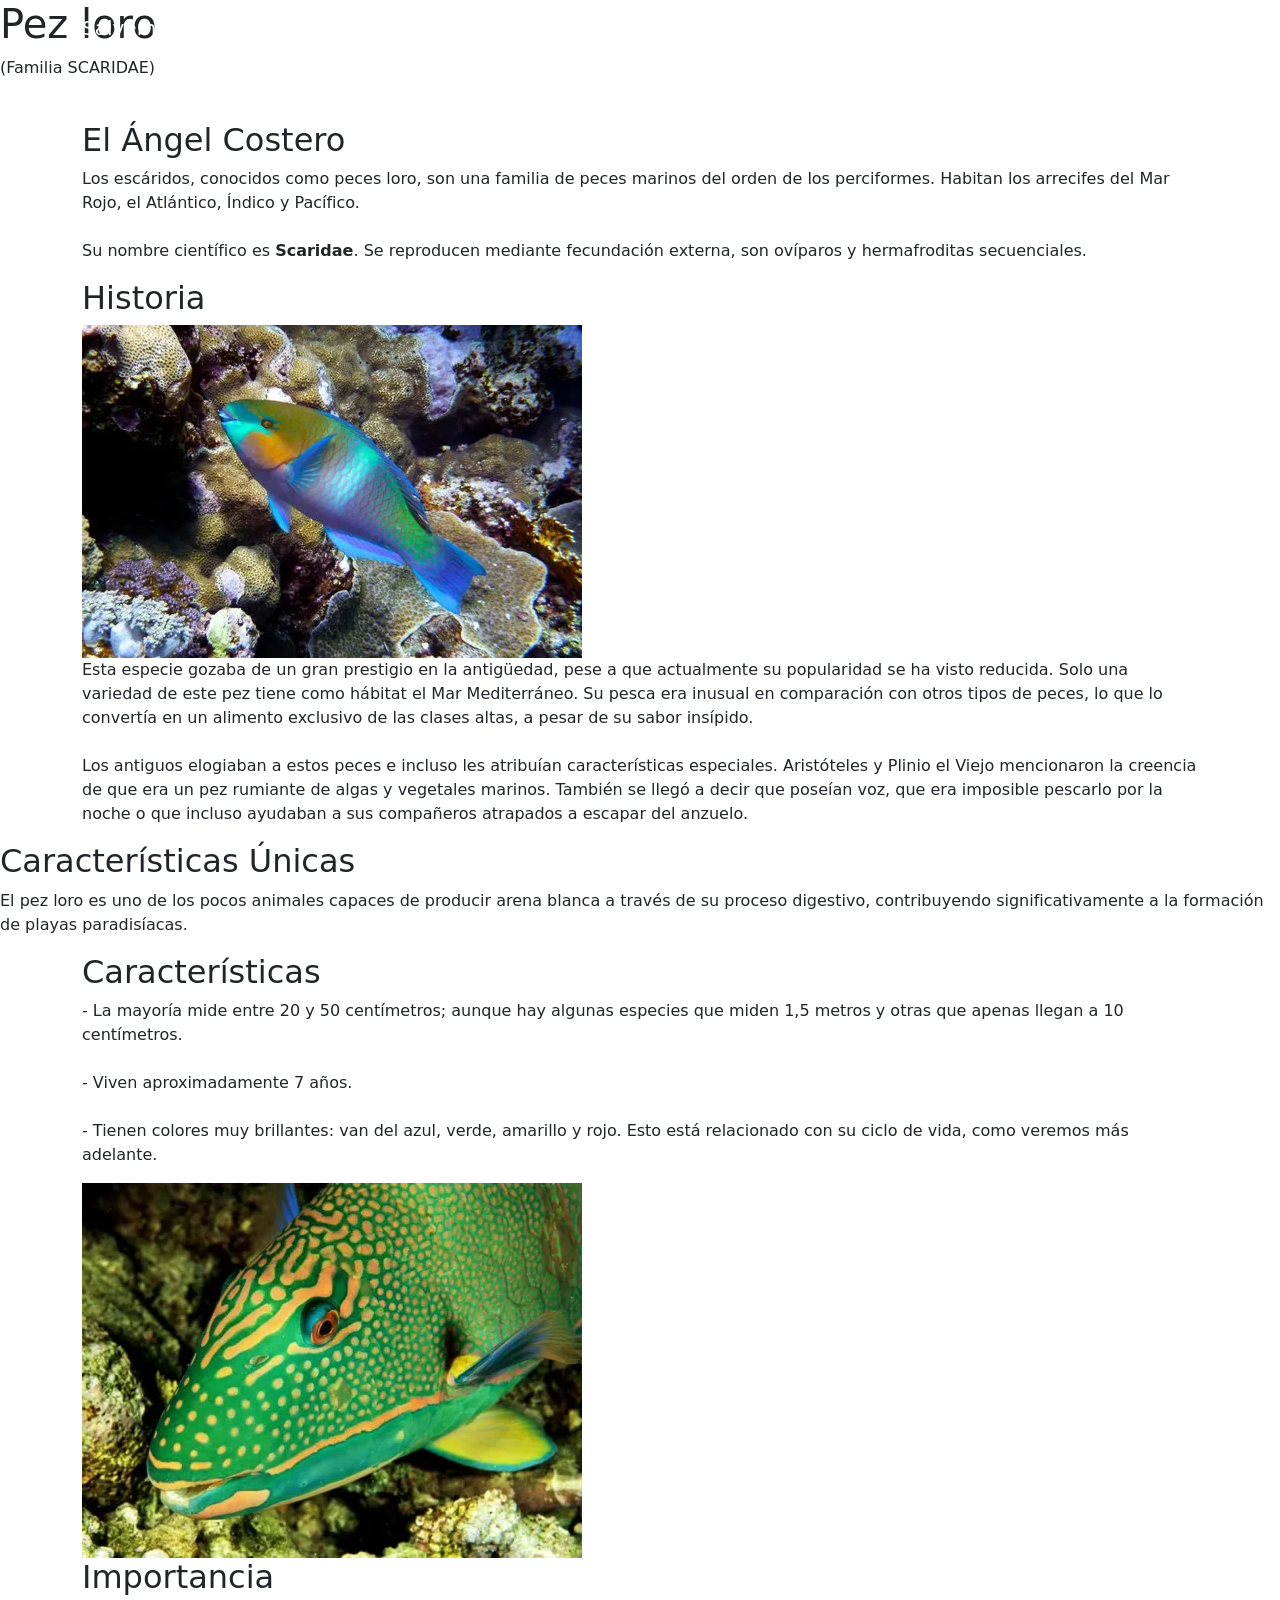
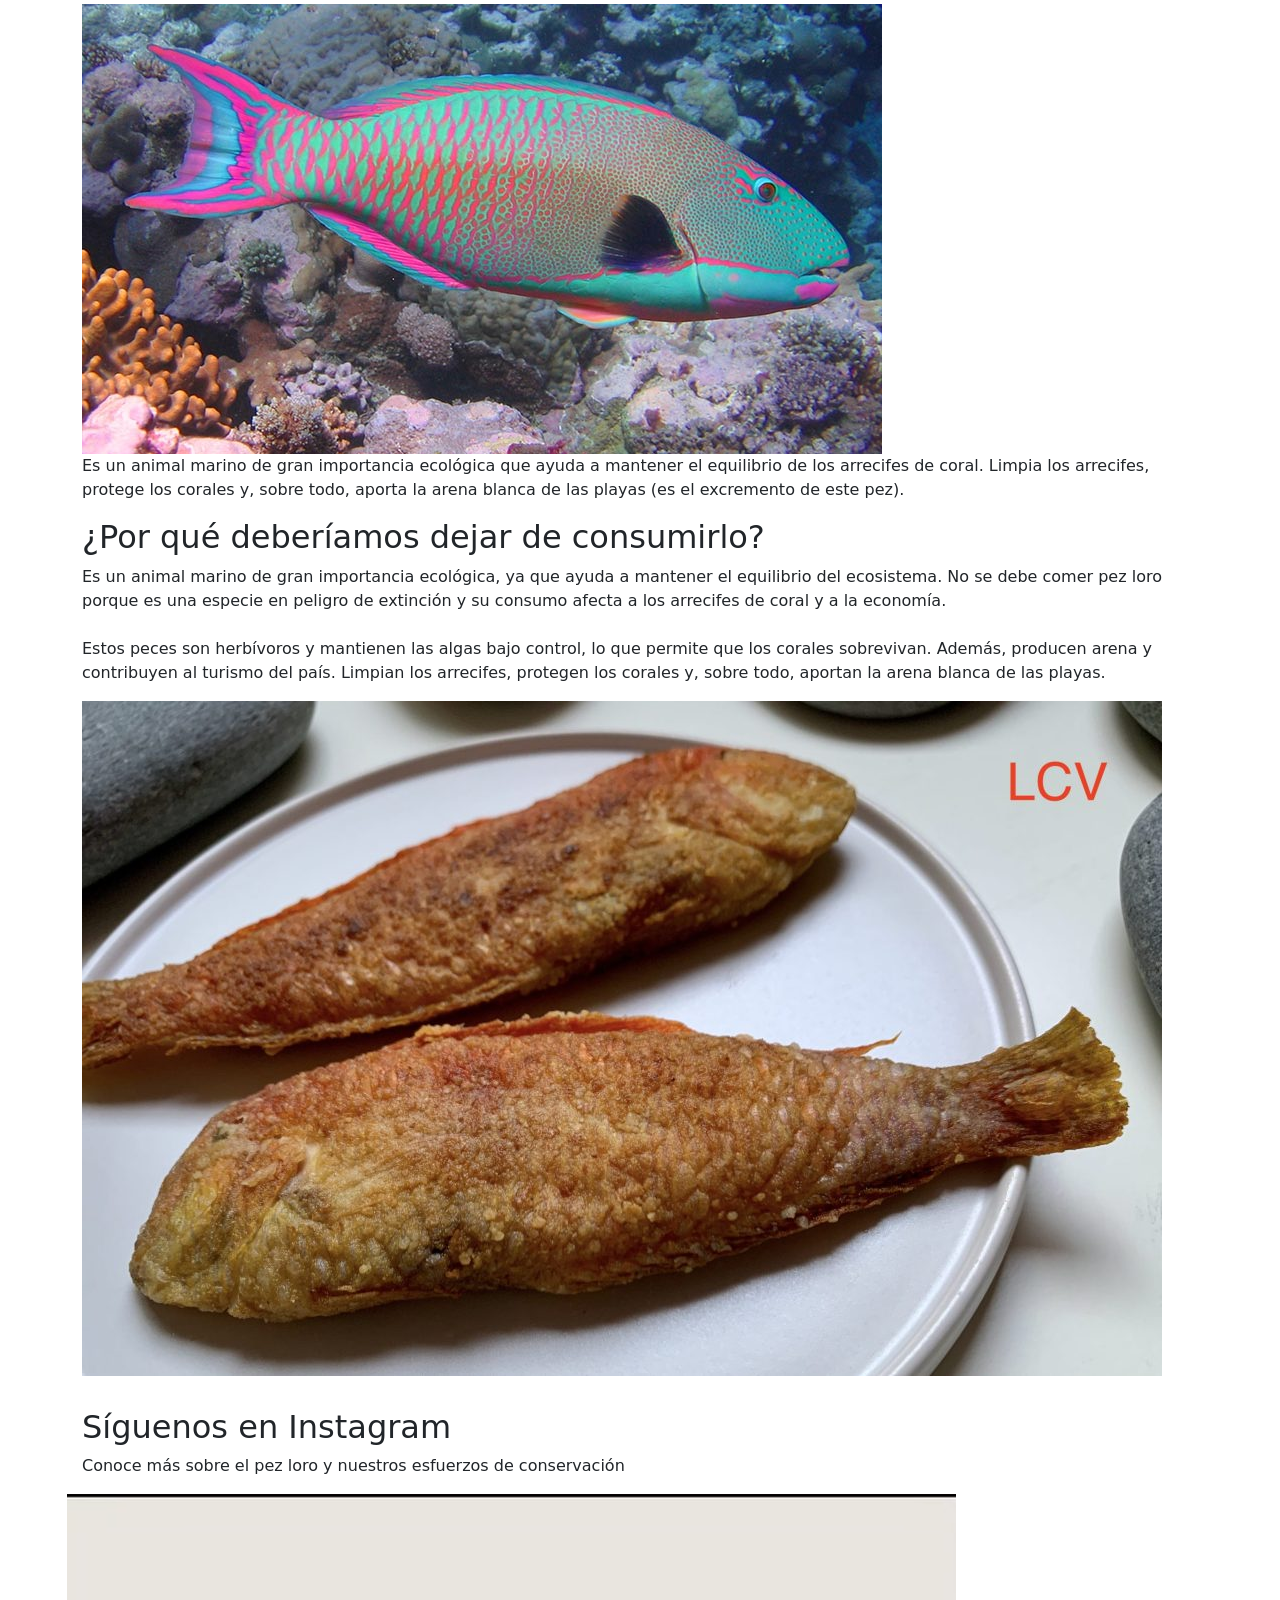
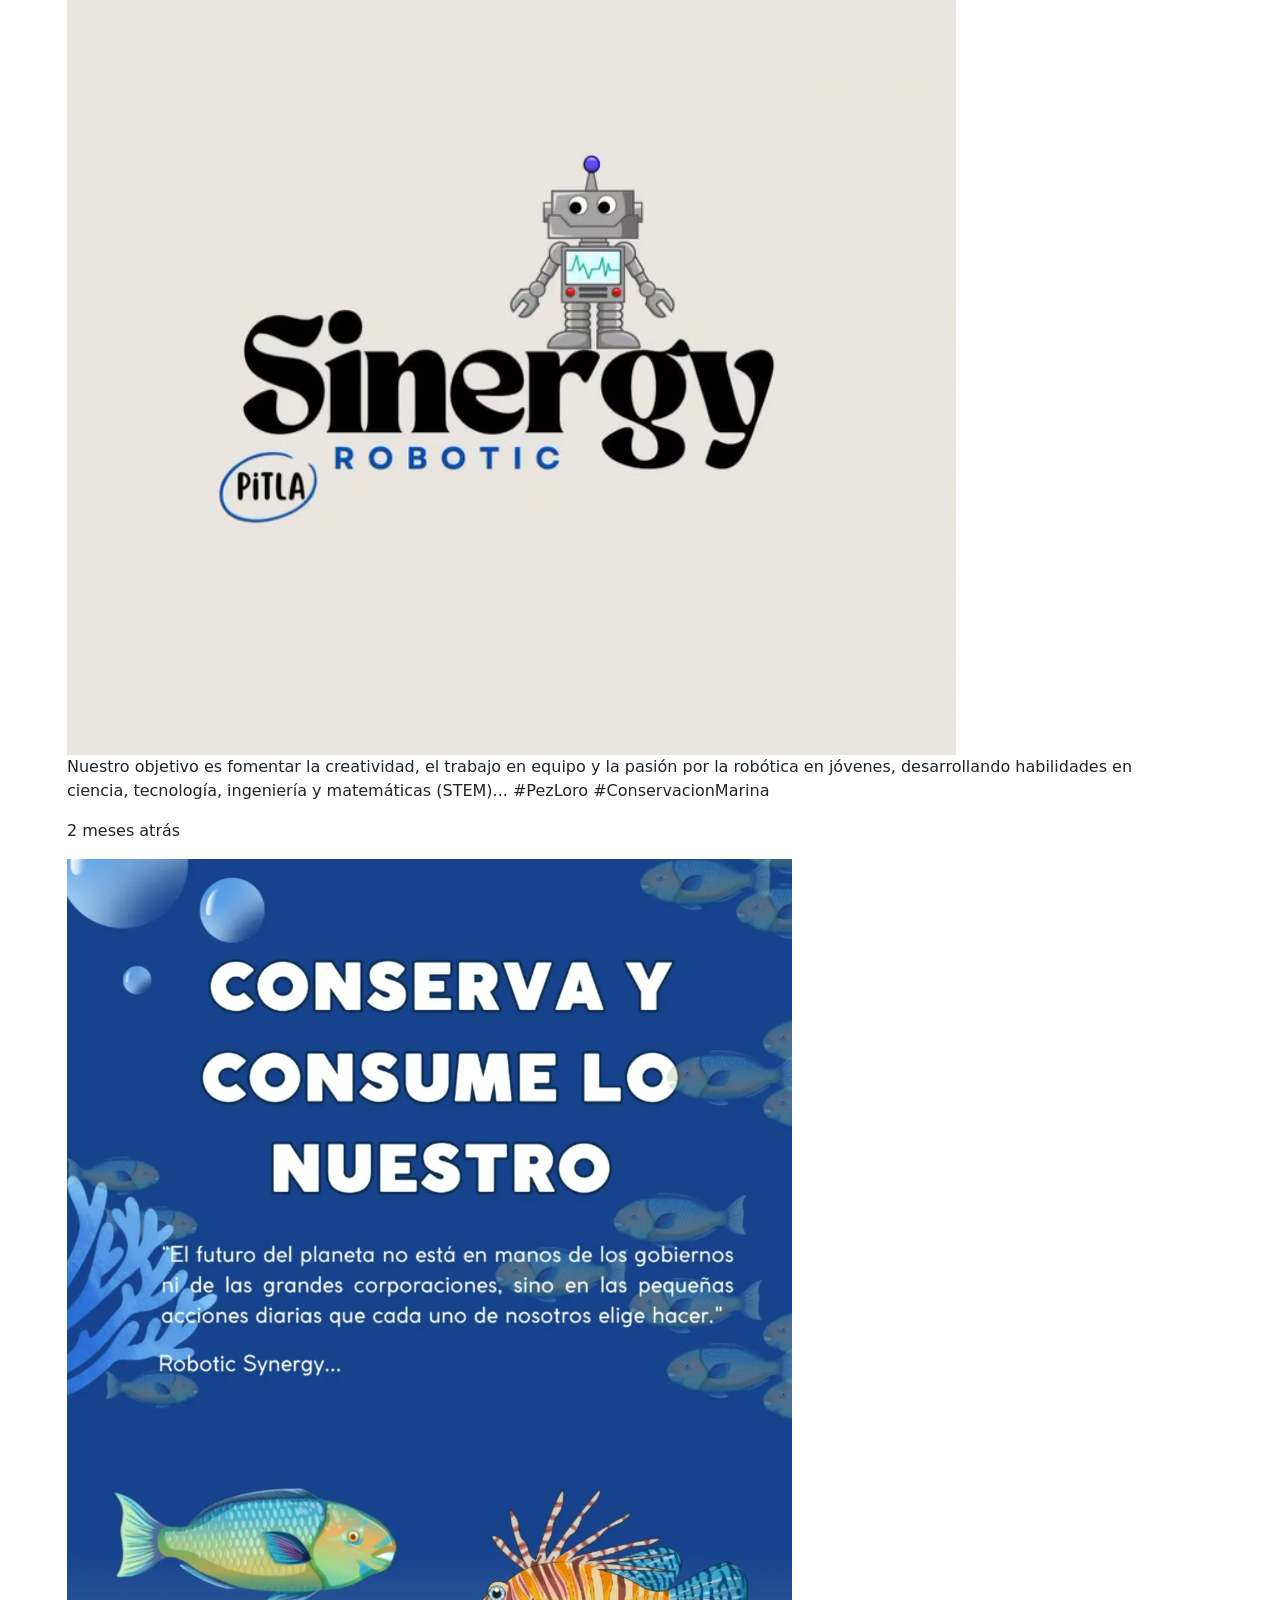
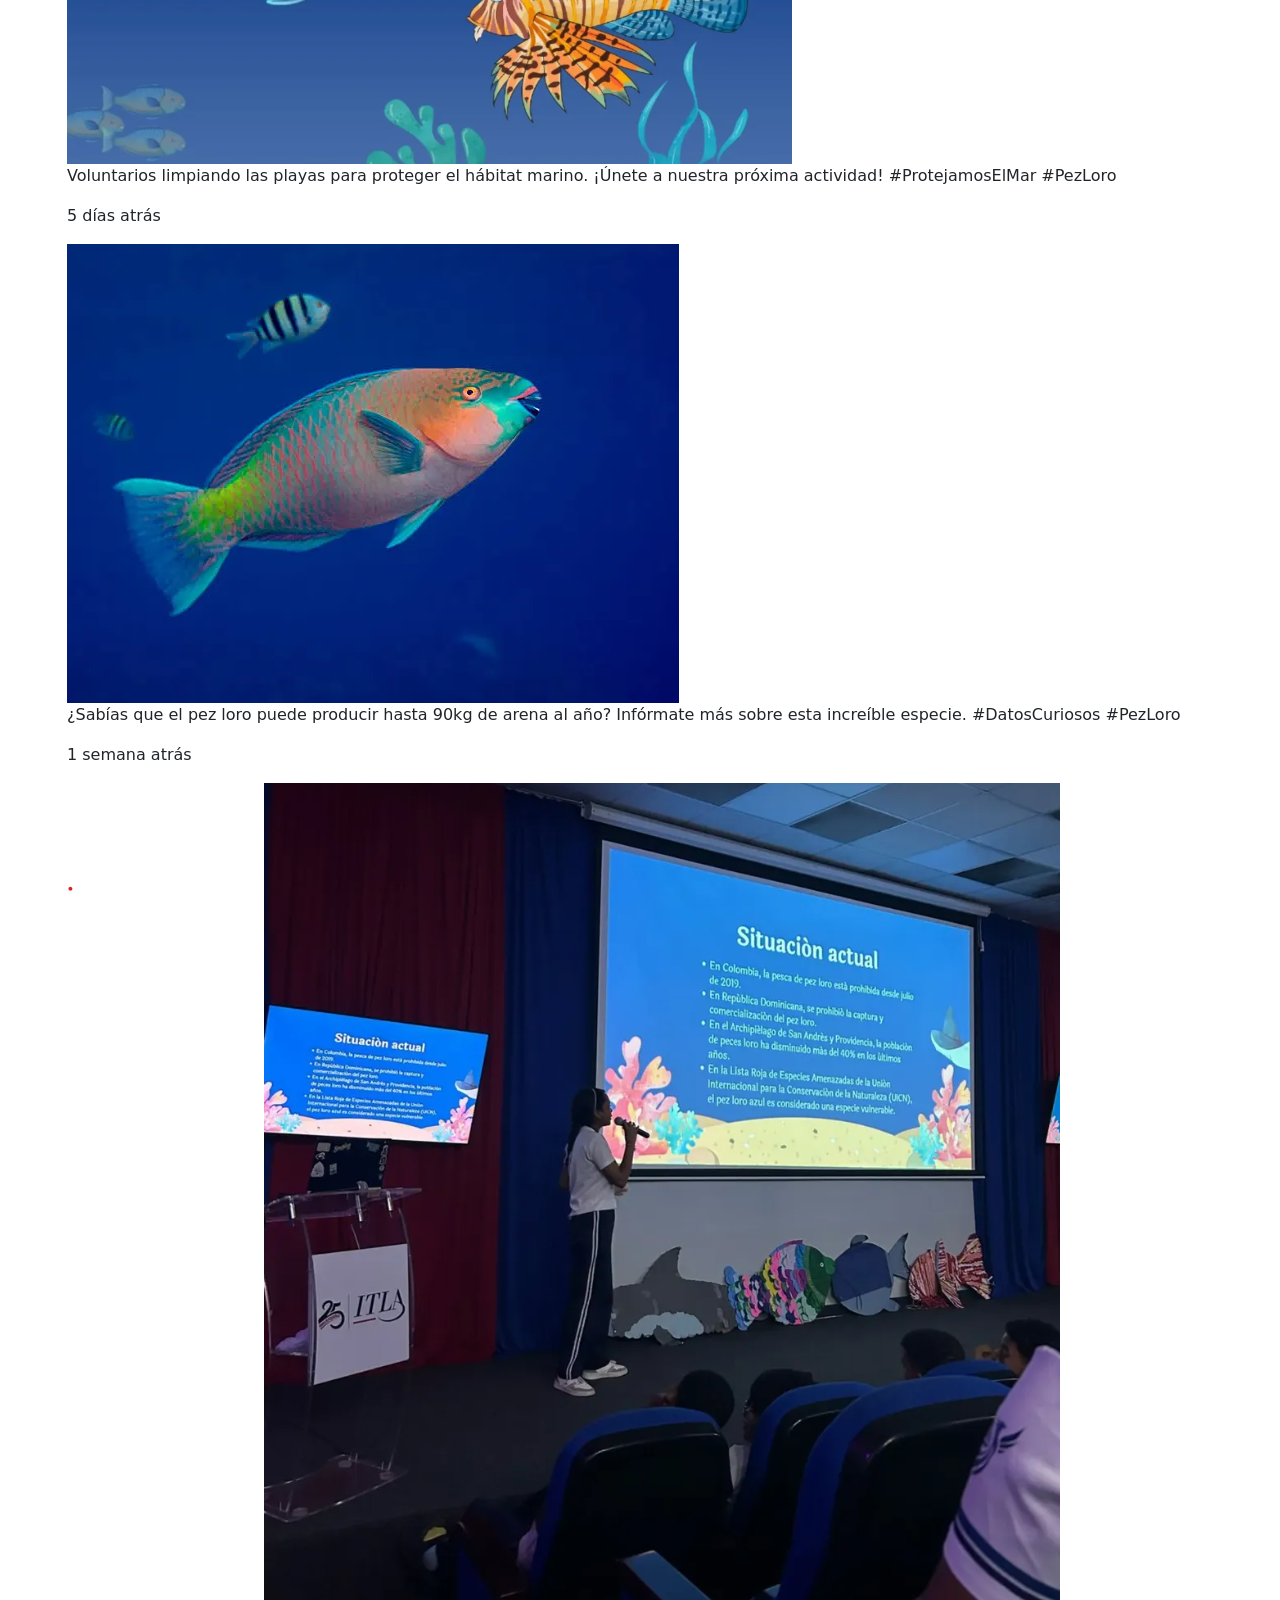
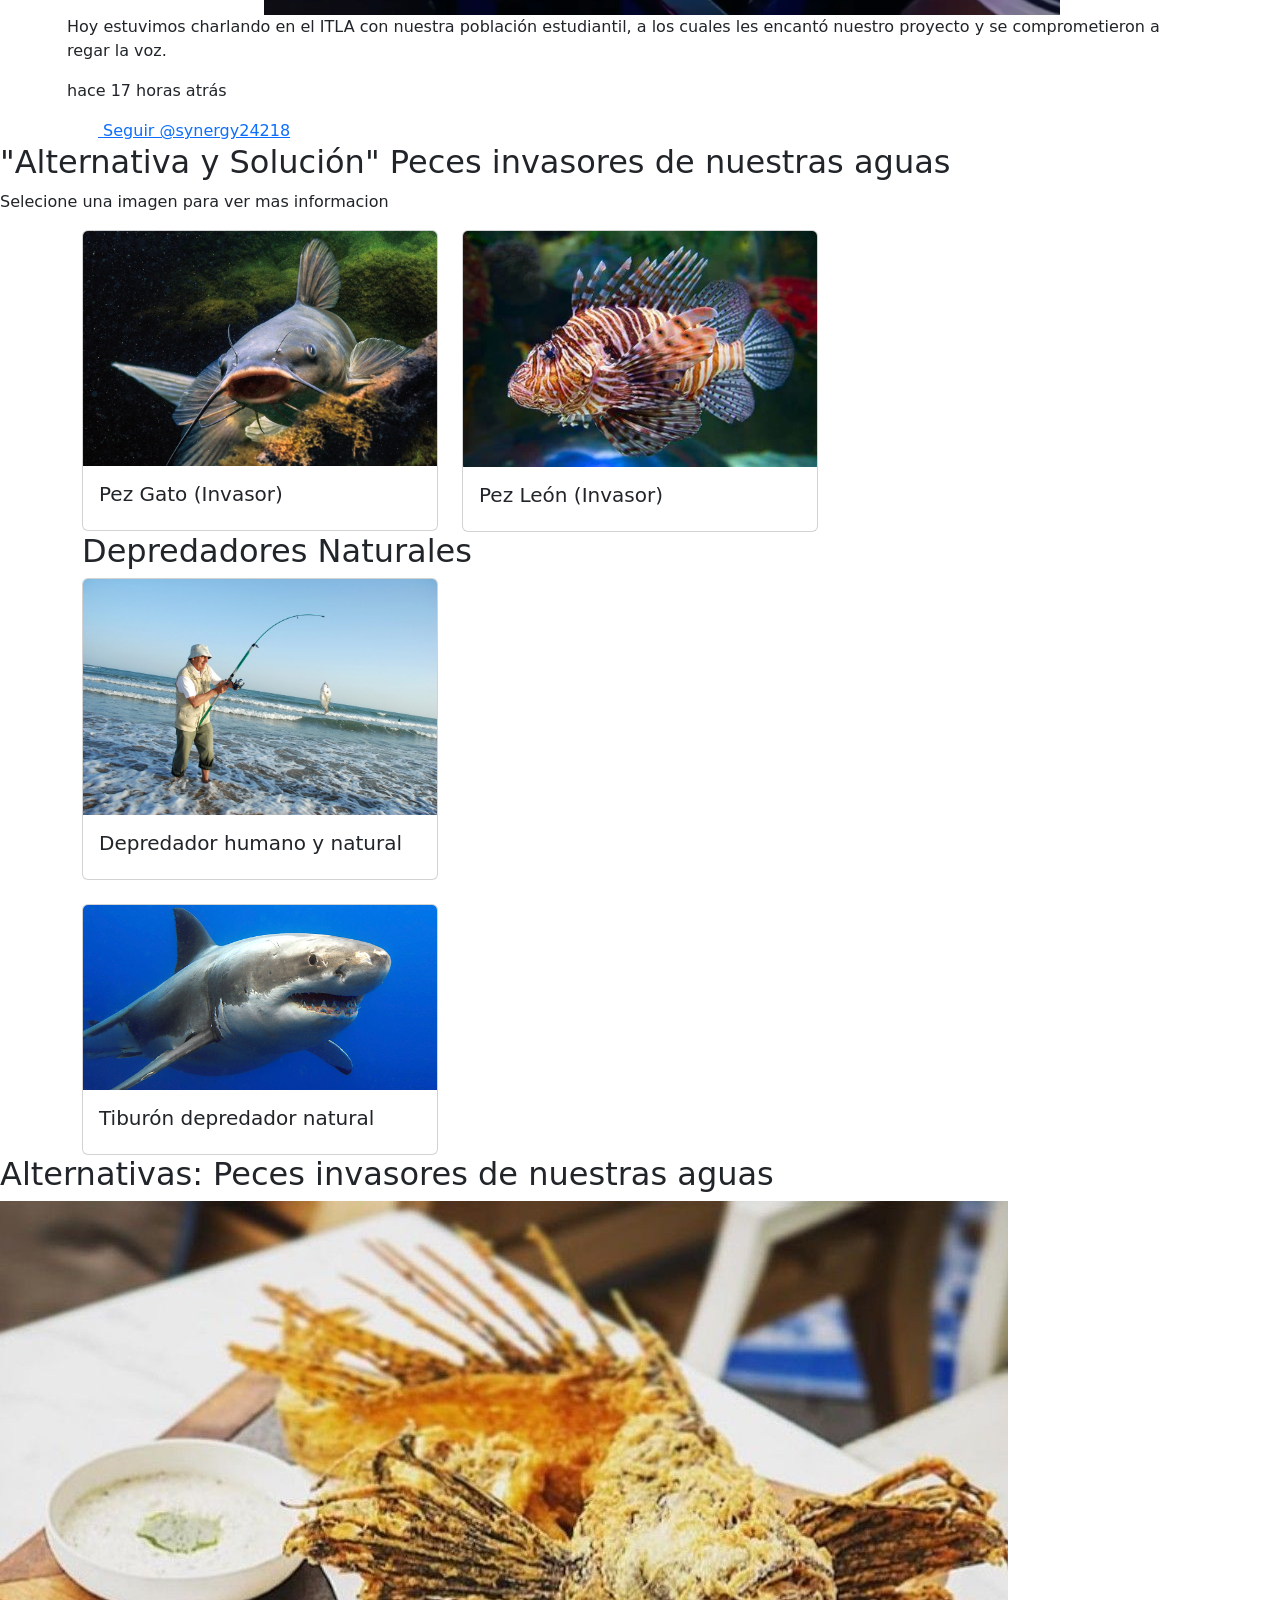
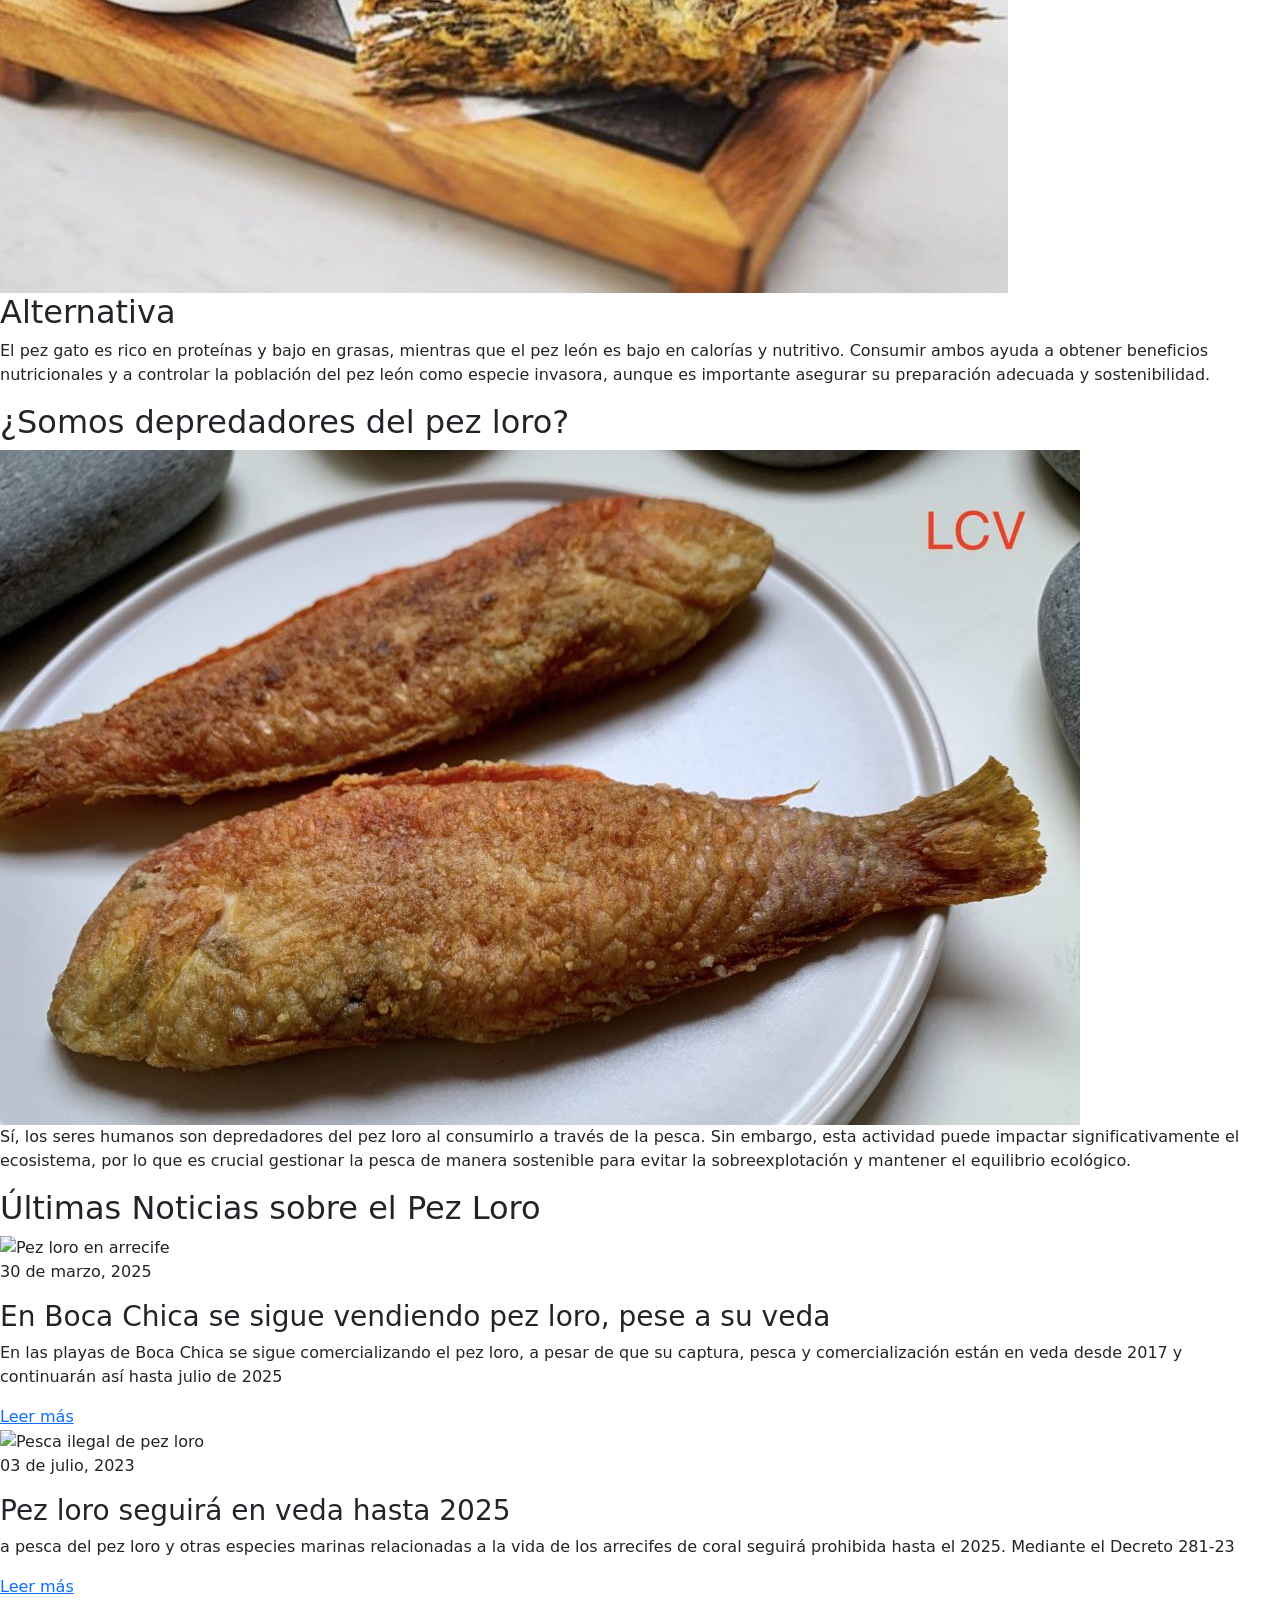
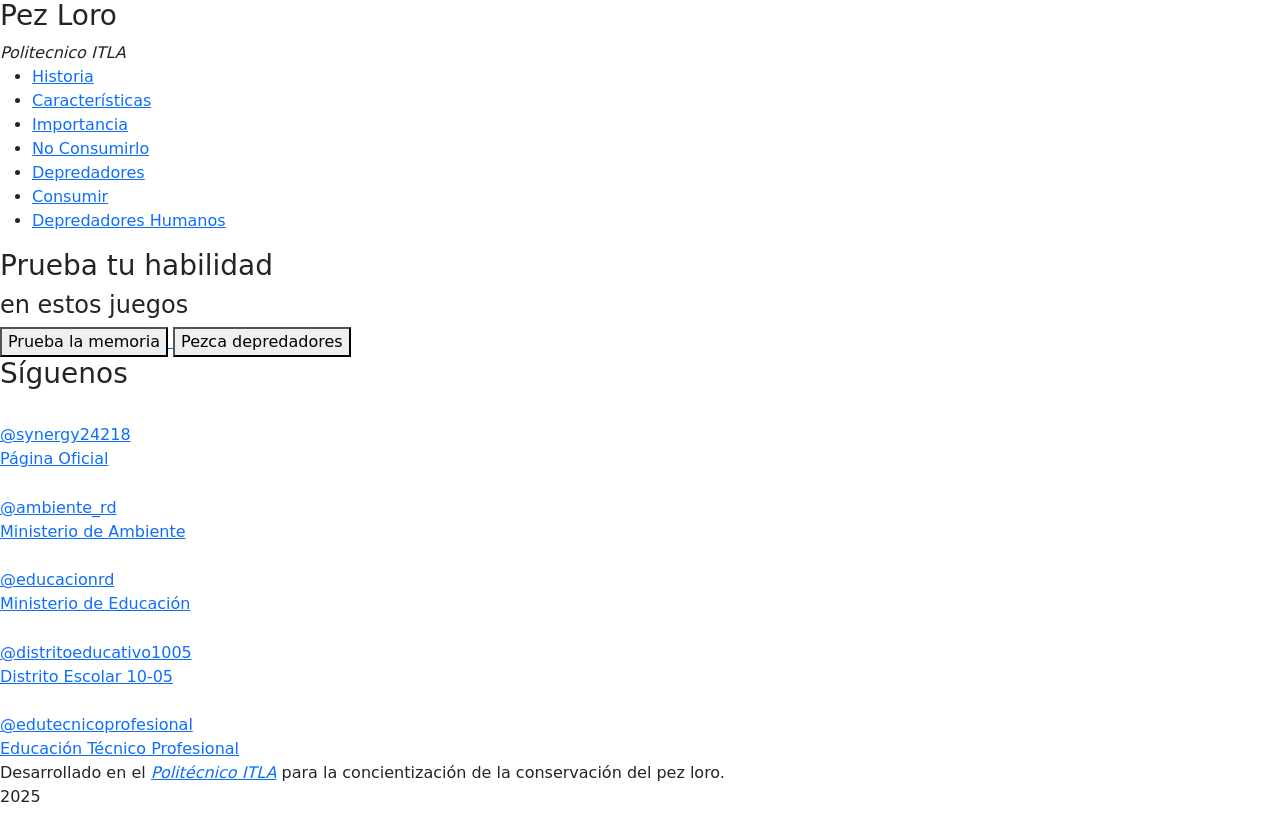
==== index.html @ 84be7e3d "Update index.html arregle todo el apartado de inicio, agregando cosas como el parallax, eliminando c" ====
<!DOCTYPE html>
<html lang="es">
<head>
  <meta charset="UTF-8">
  <meta name="viewport" content="width=device-width, initial-scale=1.0">
  <link href="https://fonts.googleapis.com/css2?family=Open+Sans:wght@400;600;700&display=swap" rel="stylesheet">
  <link href="https://cdn.jsdelivr.net/npm/bootstrap@5.3.2/dist/css/bootstrap.min.css" rel="stylesheet" />
  <script src="/px-main/JAVASCRIPT/scroll.js"></script>
  <link rel="stylesheet" href="/px-main/CSS/style.css">
  <title>Pez Loro</title>
</head>
<body>
  <!-- Overlay para efecto de oscurecimiento al scroll -->
  <div class="bg-overlay" id="bg-overlay"></div>

  <!-- Menú de navegación fijo y responsivo -->
  <nav class="navbar navbar-expand-lg navbar-dark fixed-top" id="main-navbar">
    <div class="container">
      <a class="navbar-brand" href="#inicio">Salvemos al pez loro</a>
      
      <button class="navbar-toggler" type="button" data-bs-toggle="collapse" data-bs-target="#navbarNav"
        aria-controls="navbarNav" aria-expanded="false" aria-label="Alternar navegación">
        <span class="navbar-toggler-icon"></span>
      </button>
      <div class="collapse navbar-collapse" id="navbarNav">
        <ul class="navbar-nav ms-auto">
          <li class="nav-item"><a class="nav-link" href="#elemento1">Historia</a></li>
          <li class="nav-item"><a class="nav-link" href="#elemento2">Características</a></li>
          <li class="nav-item"><a class="nav-link" href="#elemento3">Importancia</a></li>
          <li class="nav-item"><a class="nav-link" href="#elemento4">No Consumirlo</a></li>
          <li class="nav-item"><a class="nav-link" href="#elemento5">Depredadores</a></li>
          <li class="nav-item"><a class="nav-link" href="#elemento6">Consumir</a></li>
          <li class="nav-item"><a class="nav-link" href="#elemento7">Depredadores Humanos</a></li>
        </ul>
      </div>
    </div>
  </nav>

  <!-- Hero Section estilo Animal Bank -->
  <section class="hero-section" id="inicio">
    <div class="hero-overlay" id="hero-overlay"></div>
    <div class="hero-content">
      <h1 class="hero-title">Pez loro</h1>
      <p class="hero-subtitle">(Familia SCARIDAE)</p>
    </div>
    <div class="scroll-indicator">
      <svg width="24" height="24" viewBox="0 0 24 24" fill="none" xmlns="http://www.w3.org/2000/svg">
        <path d="M12 5L12 19M12 19L5 12M12 19L19 12" stroke="white" stroke-width="2" stroke-linecap="round" stroke-linejoin="round"/>
      </svg>
    </div>
  </section>

  <!-- Contenido principal -->
  <section class="content-section">
    <div class="container">
      <h2 class="section-title">El Ángel Costero</h2>
      <p>
        Los escáridos, conocidos como peces loro, son una familia de peces marinos del orden de los perciformes.
        Habitan los arrecifes del Mar Rojo, el Atlántico, Índico y Pacífico.
        <br><br>
        Su nombre científico es <strong>Scaridae</strong>. Se reproducen mediante fecundación externa, son ovíparos y
        hermafroditas secuenciales.
      </p>
      
      <div class="contenido" id="elemento1">
        <h2 class="distanciadoh2">Historia</h2>
        <div class="pruebaSSS">
          <img src="./CSS/img/loroPez.webp" alt="Familia" class="loro" />
          <div>
            <p>
              Esta especie gozaba de un gran prestigio en la antigüedad, pese a que actualmente su popularidad se ha
              visto reducida. Solo una variedad de este pez tiene como hábitat el Mar Mediterráneo. Su pesca era
              inusual en comparación con otros tipos de peces, lo que lo convertía en un alimento exclusivo de las
              clases altas, a pesar de su sabor insípido.
              <br /><br />
              Los antiguos elogiaban a estos peces e incluso les atribuían características especiales. Aristóteles y
              Plinio el Viejo mencionaron la creencia de que era un pez rumiante de algas y vegetales marinos. También se
              llegó a decir que poseían voz, que era imposible pescarlo por la noche o que incluso ayudaban a sus
              compañeros atrapados a escapar del anzuelo.
            </p>
          </div>
        </div>
      </div>
    </div>
  </section>

  <!-- Sección Parallax -->
  <section class="parallax-section" id="parallax-section">
    <div class="parallax-overlay" id="parallax-overlay"></div>
    <div class="parallax-content">
      <h2>Características Únicas</h2>
      <p>El pez loro es uno de los pocos animales capaces de producir arena blanca a través de su proceso digestivo, contribuyendo significativamente a la formación de playas paradisíacas.</p>
    </div>
  </section>

  <section class="content-section">
    <div class="container">
      <div id="elemento2">
        <h2 class="distanciadoh2">Características</h2>
        <div class="pruebaSSS">
          <div>
            <p>
              - La mayoría mide entre 20 y 50 centímetros; aunque hay algunas especies que miden 1,5 metros y otras que
              apenas llegan a 10 centímetros.
              <br /><br />
              - Viven aproximadamente 7 años.
              <br /><br />
              - Tienen colores muy brillantes: van del azul, verde, amarillo y rojo. Esto está relacionado con su
              ciclo de vida, como veremos más adelante.
            </p>
          </div>
          <img src="./CSS/img/loroPez2.webp" alt="Características del Pez Loro" class="loro" />
        </div>
        <h2 class="distanciadoh2" id="elemento3">Importancia</h2>
        <div class="pruebaSSS">
          <img src="./CSS/img/pezLoro3.jpg" alt="Importancia del Pez Loro" class="loro" />
          <div>
            <p>
              Es un animal marino de gran importancia ecológica que ayuda a mantener el equilibrio de los arrecifes de
              coral. Limpia los arrecifes, protege los corales y, sobre todo, aporta la arena blanca de las playas (es el
              excremento de este pez).
            </p>
          </div>
        </div>
        <h2 class="distanciadoh2" id="elemento4">¿Por qué deberíamos dejar de consumirlo?</h2>
        <div class="pruebaSSS">
          <div>
            <p>
              Es un animal marino de gran importancia ecológica, ya que ayuda a mantener el equilibrio del ecosistema.
              No se debe comer pez loro porque es una especie en peligro de extinción y su consumo afecta a los arrecifes de
              coral y a la economía.
              <br /><br />
              Estos peces son herbívoros y mantienen las algas bajo control, lo que permite que los corales sobrevivan.
              Además, producen arena y contribuyen al turismo del país. Limpian los arrecifes, protegen los corales y,
              sobre todo, aportan la arena blanca de las playas.
            </p>
          </div>
          <img src="./CSS/img/dejarDeConsumirlo.jpg" alt="Dejar de consumir Pez Loro" class="loro" />
       
        </div>
      </div>
    </div>
  </section>

  <section class="instagram-section">
    <div class="container">
        <div class="instagram-header">
            <div class="instagram-logo">
                <svg width="32" height="32" viewBox="0 0 24 24" fill="none" xmlns="http://www.w3.org/2000/svg">
                    <path d="M12 2.163c3.204 0 3.584.012 4.85.07 3.252.148 4.771 1.691 4.919 4.919.058 1.265.069 1.645.069 4.849 0 3.205-.012 3.584-.069 4.849-.149 3.225-1.664 4.771-4.919 4.919-1.266.058-1.644.07-4.85.07-3.204 0-3.584-.012-4.849-.07-3.26-.149-4.771-1.699-4.919-4.92-.058-1.265-.07-1.644-.07-4.849 0-3.204.013-3.583.07-4.849.149-3.227 1.664-4.771 4.919-4.919 1.266-.057 1.645-.069 4.849-.069zM12 0C8.741 0 8.333.014 7.053.072 2.695.272.273 2.69.073 7.052.014 8.333 0 8.741 0 12c0 3.259.014 3.668.072 4.948.2 4.358 2.618 6.78 6.98 6.98C8.333 23.986 8.741 24 12 24c3.259 0 3.668-.014 4.948-.072 4.354-.2 6.782-2.618 6.979-6.98.059-1.28.073-1.689.073-4.948 0-3.259-.014-3.667-.072-4.947-.196-4.354-2.617-6.78-6.979-6.98C15.668.014 15.259 0 12 0zm0 5.838a6.162 6.162 0 100 12.324 6.162 6.162 0 000-12.324zM12 16a4 4 0 110-8 4 4 0 010 8zm6.406-11.845a1.44 1.44 0 100 2.881 1.44 1.44 0 000-2.881z" fill="#ffffff"/>
                </svg>
            </div>
            <h2 class="instagram-title">Síguenos en Instagram</h2>
        </div>
        <p class="instagram-subtitle">Conoce más sobre el pez loro y nuestros esfuerzos de conservación</p>
        
        <div class="instagram-carousel">
            <div class="carousel-container" id="carouselContainer">
                <div class="instagram-post">
                    <img src="./CSS/img/Screenshot 2025-03-29 103829ss.png" alt="Pez loro en su hábitat">
                    <div class="post-overlay">
                        <p class="post-caption">Nuestro objetivo es fomentar la creatividad, el trabajo en equipo y la pasión por la robótica en jóvenes, desarrollando habilidades en ciencia, tecnología, ingeniería y matemáticas (STEM)... #PezLoro #ConservacionMarina</p>
                        <p class="post-date">2 meses atrás</p>
                    </div>
                </div>
                <div class="instagram-post">
                    <img src="./CSS/img/Screenshot 2025-03-29 103722.png" alt="Actividad de limpieza de playa">
                    <div class="post-overlay">
                        <p class="post-caption">Voluntarios limpiando las playas para proteger el hábitat marino. ¡Únete a nuestra próxima actividad! #ProtejamosElMar #PezLoro</p>
                        <p class="post-date">5 días atrás</p>
                    </div>
                </div>
                <div class="instagram-post">
                    <img src="./CSS/img/pezlorobonito.webp" alt="Infografía sobre el pez loro">
                    <div class="post-overlay">
                        <p class="post-caption">¿Sabías que el pez loro puede producir hasta 90kg de arena al año? Infórmate más sobre esta increíble especie. #DatosCuriosos #PezLoro</p>
                        <p class="post-date">1 semana atrás</p>
                    </div>
                </div>
                <div class="instagram-post">
                    <img src="./CSS/img/Screenshot 2025-03-29 11103034567.png" alt="Taller educativo">
                    <div class="post-overlay">
                        <p class="post-caption">Hoy estuvimos charlando en el ITLA con nuestra población estudiantil, a los cuales les encantó nuestro proyecto y se comprometieron a regar la voz.</p>
                        <p class="post-date">hace 17 horas atrás</p>
                    </div>
                </div>
            </div>
        </div>
        
        <div class="carousel-controls" id="carouselDots">
            <div class="carousel-dot active" data-index="0"></div>
            <div class="carousel-dot" data-index="1"></div>
            <div class="carousel-dot" data-index="2"></div>
            <div class="carousel-dot" data-index="3"></div>
        </div>
        
        <div class="instagram-follow">
            <a href="https://www.instagram.com/synergy24218?utm_source=qr&igsh=bnJ4dWQwajl4czhn/" target="_blank" class="follow-button">
                <i>
                    <svg width="16" height="16" viewBox="0 0 24 24" fill="none" xmlns="http://www.w3.org/2000/svg">
                        <path d="M12 2.163c3.204 0 3.584.012 4.85.07 3.252.148 4.771 1.691 4.919 4.919.058 1.265.069 1.645.069 4.849 0 3.205-.012 3.584-.069 4.849-.149 3.225-1.664 4.771-4.919 4.919-1.266.058-1.644.07-4.85.07-3.204 0-3.584-.012-4.849-.07-3.26-.149-4.771-1.699-4.919-4.92-.058-1.265-.07-1.644-.07-4.849 0-3.204.013-3.583.07-4.849.149-3.227 1.664-4.771 4.919-4.919 1.266-.057 1.645-.069 4.849-.069zM12 0C8.741 0 8.333.014 7.053.072 2.695.272.273 2.69.073 7.052.014 8.333 0 8.741 0 12c0 3.259.014 3.668.072 4.948.2 4.358 2.618 6.78 6.98 6.98C8.333 23.986 8.741 24 12 24c3.259 0 3.668-.014 4.948-.072 4.354-.2 6.782-2.618 6.979-6.98.059-1.28.073-1.689.073-4.948 0-3.259-.014-3.667-.072-4.947-.196-4.354-2.617-6.78-6.979-6.98C15.668.014 15.259 0 12 0zm0 5.838a6.162 6.162 0 100 12.324 6.162 6.162 0 000-12.324zM12 16a4 4 0 110-8 4 4 0 010 8zm6.406-11.845a1.44 1.44 0 100 2.881 1.44 1.44 0 000-2.881z" fill="#ffffff"/>
                    </svg>
                </i>
                Seguir @synergy24218
            </a>
        </div>
    </div>
</section>

<script>
    document.addEventListener('DOMContentLoaded', function() {
        const carouselContainer = document.getElementById('carouselContainer');
        const dots = document.querySelectorAll('.carousel-dot');
        const posts = document.querySelectorAll('.instagram-post');
        
        let currentIndex = 0;
        let startX;
        let touchStartX;
        let isTouching = false;
        
        // Inicializa el carrusel
        function initCarousel() {
            if (window.innerWidth < 768) {
                // Para móviles, muestra una publicación a la vez
                updateCarousel(currentIndex);
            } else if (window.innerWidth < 992) {
                // Para tablets, muestra dos publicaciones
                posts.forEach(post => {
                    post.style.flex = '0 0 45%';
                });
            } else {
                // Para escritorio, muestra tres publicaciones
                posts.forEach(post => {
                    post.style.flex = '0 0 30%';
                });
            }
        }
        
        function updateCarousel(index) {
            const postWidth = posts[0].offsetWidth + 15; // 15 = margin-right
            
            // Calcula cuánto desplazar el carrusel
            const offset = -index * postWidth;
            carouselContainer.style.transform = `translateX(${offset}px)`;
            
            // Actualiza los puntos indicadores
            dots.forEach((dot, i) => {
                dot.classList.toggle('active', i === index);
            });
            
            currentIndex = index;
        }
        
        // Event listeners para los puntos del carrusel
        dots.forEach((dot, index) => {
            dot.addEventListener('click', () => {
                updateCarousel(index);
            });
        });
        
        // Touch events para swipe en móviles
        carouselContainer.addEventListener('touchstart', (e) => {
            touchStartX = e.touches[0].clientX;
            isTouching = true;
        });
        
        carouselContainer.addEventListener('touchmove', (e) => {
            if (!isTouching) return;
            
            const touchX = e.touches[0].clientX;
            const diff = touchStartX - touchX;
            
            // Pequeño desplazamiento mientras se arrastra
            if (Math.abs(diff) > 5) {
                e.preventDefault();
            }
        });
        
        carouselContainer.addEventListener('touchend', (e) => {
            if (!isTouching) return;
            
            const touchEndX = e.changedTouches[0].clientX;
            const diff = touchStartX - touchEndX;
            
            // Si el deslizamiento es significativo, cambia la diapositiva
            if (diff > 50 && currentIndex < posts.length - 1) {
                updateCarousel(currentIndex + 1);
            } else if (diff < -50 && currentIndex > 0) {
                updateCarousel(currentIndex - 1);
            }
            
            isTouching = false;
        });
        
        // Auto-rotación
        let interval = setInterval(() => {
            if (currentIndex < posts.length - 1) {
                updateCarousel(currentIndex + 1);
            } else {
                updateCarousel(0);
            }
        }, 2000);
        
        // Detener auto-rotación al interactuar
        carouselContainer.addEventListener('mouseenter', () => {
            clearInterval(interval);
        });
        
        carouselContainer.addEventListener('mouseleave', () => {
            interval = setInterval(() => {
                if (currentIndex < posts.length - 1) {
                    updateCarousel(currentIndex + 1);
                } else {
                    updateCarousel(0);
                }
            }, 2000);
        });
        
        // Inicializar y actualizar en cambio de tamaño
        initCarousel();
        window.addEventListener('resize', initCarousel);
    });
</script>
  <!-- Sección de Depredadores -->
  <div class="containerALL" id="elemento5">
    <h2 class="distanciadoh2">"Alternativa y Solución"
      Peces invasores de nuestras aguas</h2>
    <p>Selecione una imagen para ver mas informacion</p>
    <div class="container">
      <div id="carouselExample" class="carousel slide" data-bs-ride="carousel">
        <div class="carousel-inner">
          <div class="carousel-item active">
          <!-- Updated Depredadores section without Anguila Morena and Pez Mero -->
<div class="row">
  <div class="col-md-4">
    <div class="card">
      <img src="./CSS/img/pezGato.jpg" class="card-img-top" alt="Imagen 1"
        data-bs-toggle="modal" data-bs-target="#modalImagen"
        onclick="mostrarModal('CSS/img/pezGato2.jpeg', 'Descubre más sobre este depredador', 'El pez gato es un pez de cuerpo alargado, sin escamas, con barbillas alrededor de la boca. Habita en ríos y lagos, y se encuentra en todo el mundo. Se reproduce mediante la puesta de huevos que son fertilizados externamente, y los alevines nacen listos para nadar.')">
      <div class="card-body">
        <h5 class="card-title">Pez Gato (Invasor)</h5>
      </div>
    </div>
  </div>
  <div class="col-md-4">
    <div class="card">
      <img src="./CSS/img/pezLeon.jpeg" class="card-img-top" alt="Imagen 2"
        data-bs-toggle="modal" data-bs-target="#modalImagen"
        onclick="mostrarModal('CSS/img/pezLeon.jpeg', 'Descubre más sobre este depredador', 'El pez león es un pez tropical con una melena de espinas venenosas en su cabeza y aletas. Habita en arrecifes de coral y es conocido por su aspecto colorido y su agresividad. Se reproduce poniendo huevos que fertiliza externamente, formando grandes nubes de huevos en el agua.')">
      <div class="card-body">
        <h5 class="card-title">Pez León (Invasor)</h5>
      </div>
    </div>
  </div>
  <h2 class="distanciadoh2">Depredadores Naturales</h2>
  <div class="col-md-4">
    <div class="card">
      <img src="./CSS/img/humanosPesca.jpg" class="card-img-top" alt="Imagen 1"
        data-bs-toggle="modal" data-bs-target="#modalImagen"
        onclick="mostrarModal('CSS/img/humanosPesca.jpg', 'Descubre más sobre estos depredadores', 'Curiosamente estos depredadores somos nosotros mismos, con la práctica de la pesca y el consumo de estos peces estamos poniendo en riesgo lo que son nuestras mismas playas que en el caso de R.D es uno de sus atractivos turísticos que más apoya a la economía.')">
      <div class="card-body">
        <h5 class="card-title">Depredador humano y natural</h5>
      </div>
    </div>
  </div>
</div>
<br />
<div class="row">
  <div class="col-md-4">
    <div class="card">
      <img src="./CSS/img/tiburon.jpg" class="card-img-top" alt="Imagen 2"
        data-bs-toggle="modal" data-bs-target="#modalImagen"
        onclick="mostrarModal('CSS/img/tiburon.jpg', 'Descubre más sobre este depredador', 'Es un pez cartilaginoso con un cuerpo hidrodinámico diseñado para la velocidad y la caza. Posee varias hileras de dientes reemplazables, gran sentido del olfato y electroreceptores para detectar presas. Existen diversas especies, desde el pequeño tiburón linterna hasta el imponente tiburón blanco.')">
      <div class="card-body">
        <h5 class="card-title">Tiburón depredador natural</h5>
      </div>
    </div>
  </div>
</div>
              </div>
             
            </div>
          </div>
        </div>
      </div>
    </div>

    <!-- Sección de "Consumir" -->
    <!-- Sección de "Consumir" with updated title -->
<div class="consumirPeces" id="elemento6">
  <div class="depredadoresCentrado2">
    <h2 class="distanciadoh2">Alternativas: Peces invasores de nuestras aguas</h2>
    <div class="cuatroDepredadores">
     
      <div class="losDepredadores2">
        <img src="./CSS/img/beneficios.jpg" alt="Beneficios">
        <h2>Alternativa</h2>
        <p>El pez gato es rico en proteínas y bajo en grasas, mientras que el pez león es bajo en calorías y nutritivo. Consumir ambos ayuda a obtener beneficios nutricionales y a controlar la población del pez león como especie invasora, aunque es importante asegurar su preparación adecuada y sostenibilidad.</p>
      </div>
    </div>
  </div>
</div>
    <!-- Sección "¿Somos depredadores del pez loro?" -->
    <div class="contenido" id="elemento7">
      <h2 class="distanciadoh2">¿Somos depredadores del pez loro?</h2>
      <div class="pruebaSSS">
        <img src="./CSS/img/dejarDeConsumirlo.jpg" alt="Familia" class="loro" />
        <div>
          <p>
            Sí, los seres humanos son depredadores del pez loro al consumirlo a través de la pesca. Sin embargo, esta
            actividad puede impactar significativamente el ecosistema, por lo que es crucial gestionar la pesca de
            manera sostenible para evitar la sobreexplotación y mantener el equilibrio ecológico.
          </p>
        </div>
      </div>

      <section class="noticias-container">
        <h2 class="noticias-titulo">Últimas Noticias sobre el Pez Loro</h2>
        
        <div class="noticias-grid">
            <!-- Noticia 1 -->
            <article class="noticia-card">
                <img src="/px-main/CSS/img/diariolibre.jpg" alt="Pez loro en arrecife" class="noticia-imagen">
                <div class="noticia-contenido">
                    <p class="noticia-fecha">30 de marzo, 2025</p>
                    <h3 class="noticia-titulo">En Boca Chica se sigue vendiendo pez loro, pese a su veda</h3>
                    <p class="noticia-resumen">En las playas de Boca Chica se sigue comercializando el pez loro, a pesar de que su captura, pesca y comercialización están en veda desde 2017 y continuarán así hasta julio de 2025</p>
                    <a href="https://www.diariolibre.com/planeta/medioambiente/2025/03/30/la-venta-ilegal-del-pez-loro-persiste-en-boca-chica-pese-a-prohibicion/3052539?fbclid=PAZXh0bgNhZW0CMTEAAaacEz7hK5ndcHYHtfED3jhP4G7d9JX-4MAJxXqgN-HfCYQut2np9YxoOC4_aem_8IibIJY1qDcQXUCwD0QVaA" class="noticia-enlace">Leer más</a>
                </div>
            </article>
            
            <!-- Noticia 2 -->
            <article class="noticia-card">
                <img src="/px-main/CSS/img/image-diariolibre.jpg" alt="Pesca ilegal de pez loro" class="noticia-imagen">
                <div class="noticia-contenido">
                    <p class="noticia-fecha">03 de julio, 2023</p>
                    <h3 class="noticia-titulo">Pez loro seguirá en veda hasta 2025</h3>
                    <p class="noticia-resumen">a pesca del pez loro y otras especies marinas relacionadas a la vida de los arrecifes de coral seguirá prohibida hasta el 2025. Mediante el Decreto 281-23</p>
                    <a href="https://www.diariolibre.com/planeta/medioambiente/2023/07/02/sigue-la-veda-del-pez-loro-hasta-el-2025/2392475?utm_source=relacionadas&utm_medium=nota&utm_campaign=relacionadas" class="noticia-enlace">Leer más</a>
                </div>
            </article>
            
           
        </div>
    </section>

     
      <footer class="footer">
        <div class="footer-container">
          <div class="footer-section links-section">
            <h3 class="footer-heading">Pez Loro</h3>
            <cite class="footer-cite">Politecnico ITLA</cite>
            <ul class="footer-links">
              <li><a href="#elemento1">Historia</a></li>
              <li><a href="#elemento2">Características</a></li>
              <li><a href="#elemento3">Importancia</a></li>
              <li><a href="#elemento4">No Consumirlo</a></li>
              <li><a href="#elemento5">Depredadores</a></li>
              <li><a href="#elemento6">Consumir</a></li>
              <li><a href="#elemento7">Depredadores Humanos</a></li>
            </ul>
          </div>
      
          <div class="footer-section games-section">
            <h3 class="footer-heading">Prueba tu habilidad</h3>
            <h4 class="footer-subheading">en estos juegos</h4>
            <div class="footer-buttons">
              <a href="./Html/Juego-de-memoria.html" target="_blank">
                <button class="footer-button">Prueba la memoria</button>
              </a>
              <a href="./Html/PezcaInvasor.Html" target="_blank">
                <button class="footer-button">Pezca depredadores</button>
              </a>
            </div>
          </div>
      
          <div class="footer-section social-section">
            <h3 class="footer-heading">Síguenos</h3>
            <div class="social-accounts">
              <div class="social-account">
                <a href="https://www.instagram.com/synergy24218?utm_source=qr&igsh=bnJ4dWQwajl4czhn/" target="_blank" class="social-link">
                  <div class="social-icon">
                    <svg width="24" height="24" viewBox="0 0 24 24" fill="none" xmlns="http://www.w3.org/2000/svg">
                      <path d="M12 2.163c3.204 0 3.584.012 4.85.07 3.252.148 4.771 1.691 4.919 4.919.058 1.265.069 1.645.069 4.849 0 3.205-.012 3.584-.069 4.849-.149 3.225-1.664 4.771-4.919 4.919-1.266.058-1.644.07-4.85.07-3.204 0-3.584-.012-4.849-.07-3.26-.149-4.771-1.699-4.919-4.92-.058-1.265-.07-1.644-.07-4.849 0-3.204.013-3.583.07-4.849.149-3.227 1.664-4.771 4.919-4.919 1.266-.057 1.645-.069 4.849-.069zM12 0C8.741 0 8.333.014 7.053.072 2.695.272.273 2.69.073 7.052.014 8.333 0 8.741 0 12c0 3.259.014 3.668.072 4.948.2 4.358 2.618 6.78 6.98 6.98C8.333 23.986 8.741 24 12 24c3.259 0 3.668-.014 4.948-.072 4.354-.2 6.782-2.618 6.979-6.98.059-1.28.073-1.689.073-4.948 0-3.259-.014-3.667-.072-4.947-.196-4.354-2.617-6.78-6.979-6.98C15.668.014 15.259 0 12 0zm0 5.838a6.162 6.162 0 100 12.324 6.162 6.162 0 000-12.324zM12 16a4 4 0 110-8 4 4 0 010 8zm6.406-11.845a1.44 1.44 0 100 2.881 1.44 1.44 0 000-2.881z" fill="#ffffff"/>
                    </svg>
                  </div>
                  <div class="social-info">
                    <div class="social-name">@synergy24218</div>
                    <div class="social-desc">Página Oficial</div>
                  </div>
                </a>
              </div>
              
              <div class="social-account">
                <a href="https://www.instagram.com/ambienterd/" target="_blank" class="social-link">
                  <div class="social-icon">
                    <svg width="24" height="24" viewBox="0 0 24 24" fill="none" xmlns="http://www.w3.org/2000/svg">
                      <path d="M12 2.163c3.204 0 3.584.012 4.85.07 3.252.148 4.771 1.691 4.919 4.919.058 1.265.069 1.645.069 4.849 0 3.205-.012 3.584-.069 4.849-.149 3.225-1.664 4.771-4.919 4.919-1.266.058-1.644.07-4.85.07-3.204 0-3.584-.012-4.849-.07-3.26-.149-4.771-1.699-4.919-4.92-.058-1.265-.07-1.644-.07-4.849 0-3.204.013-3.583.07-4.849.149-3.227 1.664-4.771 4.919-4.919 1.266-.057 1.645-.069 4.849-.069zM12 0C8.741 0 8.333.014 7.053.072 2.695.272.273 2.69.073 7.052.014 8.333 0 8.741 0 12c0 3.259.014 3.668.072 4.948.2 4.358 2.618 6.78 6.98 6.98C8.333 23.986 8.741 24 12 24c3.259 0 3.668-.014 4.948-.072 4.354-.2 6.782-2.618 6.979-6.98.059-1.28.073-1.689.073-4.948 0-3.259-.014-3.667-.072-4.947-.196-4.354-2.617-6.78-6.979-6.98C15.668.014 15.259 0 12 0zm0 5.838a6.162 6.162 0 100 12.324 6.162 6.162 0 000-12.324zM12 16a4 4 0 110-8 4 4 0 010 8zm6.406-11.845a1.44 1.44 0 100 2.881 1.44 1.44 0 000-2.881z" fill="#ffffff"/>
                    </svg>
                  </div>
                  <div class="social-info">
                    <div class="social-name">@ambiente_rd</div>
                    <div class="social-desc">Ministerio de Ambiente</div>
                  </div>
                </a>
              </div>
              
              <div class="social-account">
                <a href="https://www.instagram.com/educacionrd/" target="_blank" class="social-link">
                  <div class="social-icon">
                    <svg width="24" height="24" viewBox="0 0 24 24" fill="none" xmlns="http://www.w3.org/2000/svg">
                      <path d="M12 2.163c3.204 0 3.584.012 4.85.07 3.252.148 4.771 1.691 4.919 4.919.058 1.265.069 1.645.069 4.849 0 3.205-.012 3.584-.069 4.849-.149 3.225-1.664 4.771-4.919 4.919-1.266.058-1.644.07-4.85.07-3.204 0-3.584-.012-4.849-.07-3.26-.149-4.771-1.699-4.919-4.92-.058-1.265-.07-1.644-.07-4.849 0-3.204.013-3.583.07-4.849.149-3.227 1.664-4.771 4.919-4.919 1.266-.057 1.645-.069 4.849-.069zM12 0C8.741 0 8.333.014 7.053.072 2.695.272.273 2.69.073 7.052.014 8.333 0 8.741 0 12c0 3.259.014 3.668.072 4.948.2 4.358 2.618 6.78 6.98 6.98C8.333 23.986 8.741 24 12 24c3.259 0 3.668-.014 4.948-.072 4.354-.2 6.782-2.618 6.979-6.98.059-1.28.073-1.689.073-4.948 0-3.259-.014-3.667-.072-4.947-.196-4.354-2.617-6.78-6.979-6.98C15.668.014 15.259 0 12 0zm0 5.838a6.162 6.162 0 100 12.324 6.162 6.162 0 000-12.324zM12 16a4 4 0 110-8 4 4 0 010 8zm6.406-11.845a1.44 1.44 0 100 2.881 1.44 1.44 0 000-2.881z" fill="#ffffff"/>
                    </svg>
                  </div>
                  <div class="social-info">
                    <div class="social-name">@educacionrd</div>
                    <div class="social-desc">Ministerio de Educación</div>
                  </div>
                </a>
              </div>
          
              <div class="social-account">
                <a href="https://www.instagram.com/ambienterd/" target="_blank" class="social-link">
                  <div class="social-icon">
                    <svg width="24" height="24" viewBox="0 0 24 24" fill="none" xmlns="http://www.w3.org/2000/svg">
                      <path d="M12 2.163c3.204 0 3.584.012 4.85.07 3.252.148 4.771 1.691 4.919 4.919.058 1.265.069 1.645.069 4.849 0 3.205-.012 3.584-.069 4.849-.149 3.225-1.664 4.771-4.919 4.919-1.266.058-1.644.07-4.85.07-3.204 0-3.584-.012-4.849-.07-3.26-.149-4.771-1.699-4.919-4.92-.058-1.265-.07-1.644-.07-4.849 0-3.204.013-3.583.07-4.849.149-3.227 1.664-4.771 4.919-4.919 1.266-.057 1.645-.069 4.849-.069zM12 0C8.741 0 8.333.014 7.053.072 2.695.272.273 2.69.073 7.052.014 8.333 0 8.741 0 12c0 3.259.014 3.668.072 4.948.2 4.358 2.618 6.78 6.98 6.98C8.333 23.986 8.741 24 12 24c3.259 0 3.668-.014 4.948-.072 4.354-.2 6.782-2.618 6.979-6.98.059-1.28.073-1.689.073-4.948 0-3.259-.014-3.667-.072-4.947-.196-4.354-2.617-6.78-6.979-6.98C15.668.014 15.259 0 12 0zm0 5.838a6.162 6.162 0 100 12.324 6.162 6.162 0 000-12.324zM12 16a4 4 0 110-8 4 4 0 010 8zm6.406-11.845a1.44 1.44 0 100 2.881 1.44 1.44 0 000-2.881z" fill="#ffffff"/>
                    </svg>
                  </div>
                  <div class="social-info">
                    <div class="social-name">@distritoeducativo1005</div>
                    <div class="social-desc">Distrito Escolar 10-05</div>
                  </div>
                </a>
              </div>
          
              <div class="social-account">
                <a href="https://www.instagram.com/etpminerd?igsh=cHpyb2Q3MjF4aGRq" target="_blank" class="social-link">
                  <div class="social-icon">
                    <svg width="24" height="24" viewBox="0 0 24 24" fill="none" xmlns="http://www.w3.org/2000/svg">
                      <path d="M12 2.163c3.204 0 3.584.012 4.85.07 3.252.148 4.771 1.691 4.919 4.919.058 1.265.069 1.645.069 4.849 0 3.205-.012 3.584-.069 4.849-.149 3.225-1.664 4.771-4.919 4.919-1.266.058-1.644.07-4.85.07-3.204 0-3.584-.012-4.849-.07-3.26-.149-4.771-1.699-4.919-4.92-.058-1.265-.07-1.644-.07-4.849 0-3.204.013-3.583.07-4.849.149-3.227 1.664-4.771 4.919-4.919 1.266-.057 1.645-.069 4.849-.069zM12 0C8.741 0 8.333.014 7.053.072 2.695.272.273 2.69.073 7.052.014 8.333 0 8.741 0 12c0 3.259.014 3.668.072 4.948.2 4.358 2.618 6.78 6.98 6.98C8.333 23.986 8.741 24 12 24c3.259 0 3.668-.014 4.948-.072 4.354-.2 6.782-2.618 6.979-6.98.059-1.28.073-1.689.073-4.948 0-3.259-.014-3.667-.072-4.947-.196-4.354-2.617-6.78-6.979-6.98C15.668.014 15.259 0 12 0zm0 5.838a6.162 6.162 0 100 12.324 6.162 6.162 0 000-12.324zM12 16a4 4 0 110-8 4 4 0 010 8zm6.406-11.845a1.44 1.44 0 100 2.881 1.44 1.44 0 000-2.881z" fill="#ffffff"/>
                    </svg>
                  </div>
                  <div class="social-info">
                    <div class="social-name">@edutecnicoprofesional</div>
                    <div class="social-desc">Educación Técnico Profesional</div>
                  </div>
                </a>
              </div>
            </div>
          </div>
        
        <div class="footer-copyright">
          <p>Desarrollado en el <cite> <a href="https://www.instagram.com/politecnicoitla/">Politécnico ITLA</a></cite> para la concientización de la conservación del pez loro. <br>2025</p>
        </div>
      </footer>
    </div>
  </div>

  <!-- Modal para imágenes (función JS se mantiene) -->
  <div class="modal fade" id="modalImagen" tabindex="-1" aria-hidden="true">
    <div class="modal-dialog modal-dialog-centered">
      <div class="modal-content bg-dark text-white">
        <div class="modal-header border-0">
          <h5 class="modal-title" id="modalTitulo"></h5>
          <button type="button" class="btn-close btn-close-white" data-bs-dismiss="modal"></button>
        </div>
        <div class="modal-body text-center">
          <img id="modalImg" src="" class="img-fluid mb-3">
          <p id="modalTexto"></p>
        </div>
      </div>
    </div>
  </div>

  <script src="https://cdn.jsdelivr.net/npm/bootstrap@5.3.2/dist/js/bootstrap.bundle.min.js"></script>
  <script src="./JAVASCRIPT/function.js"></script>
</body>
</html>
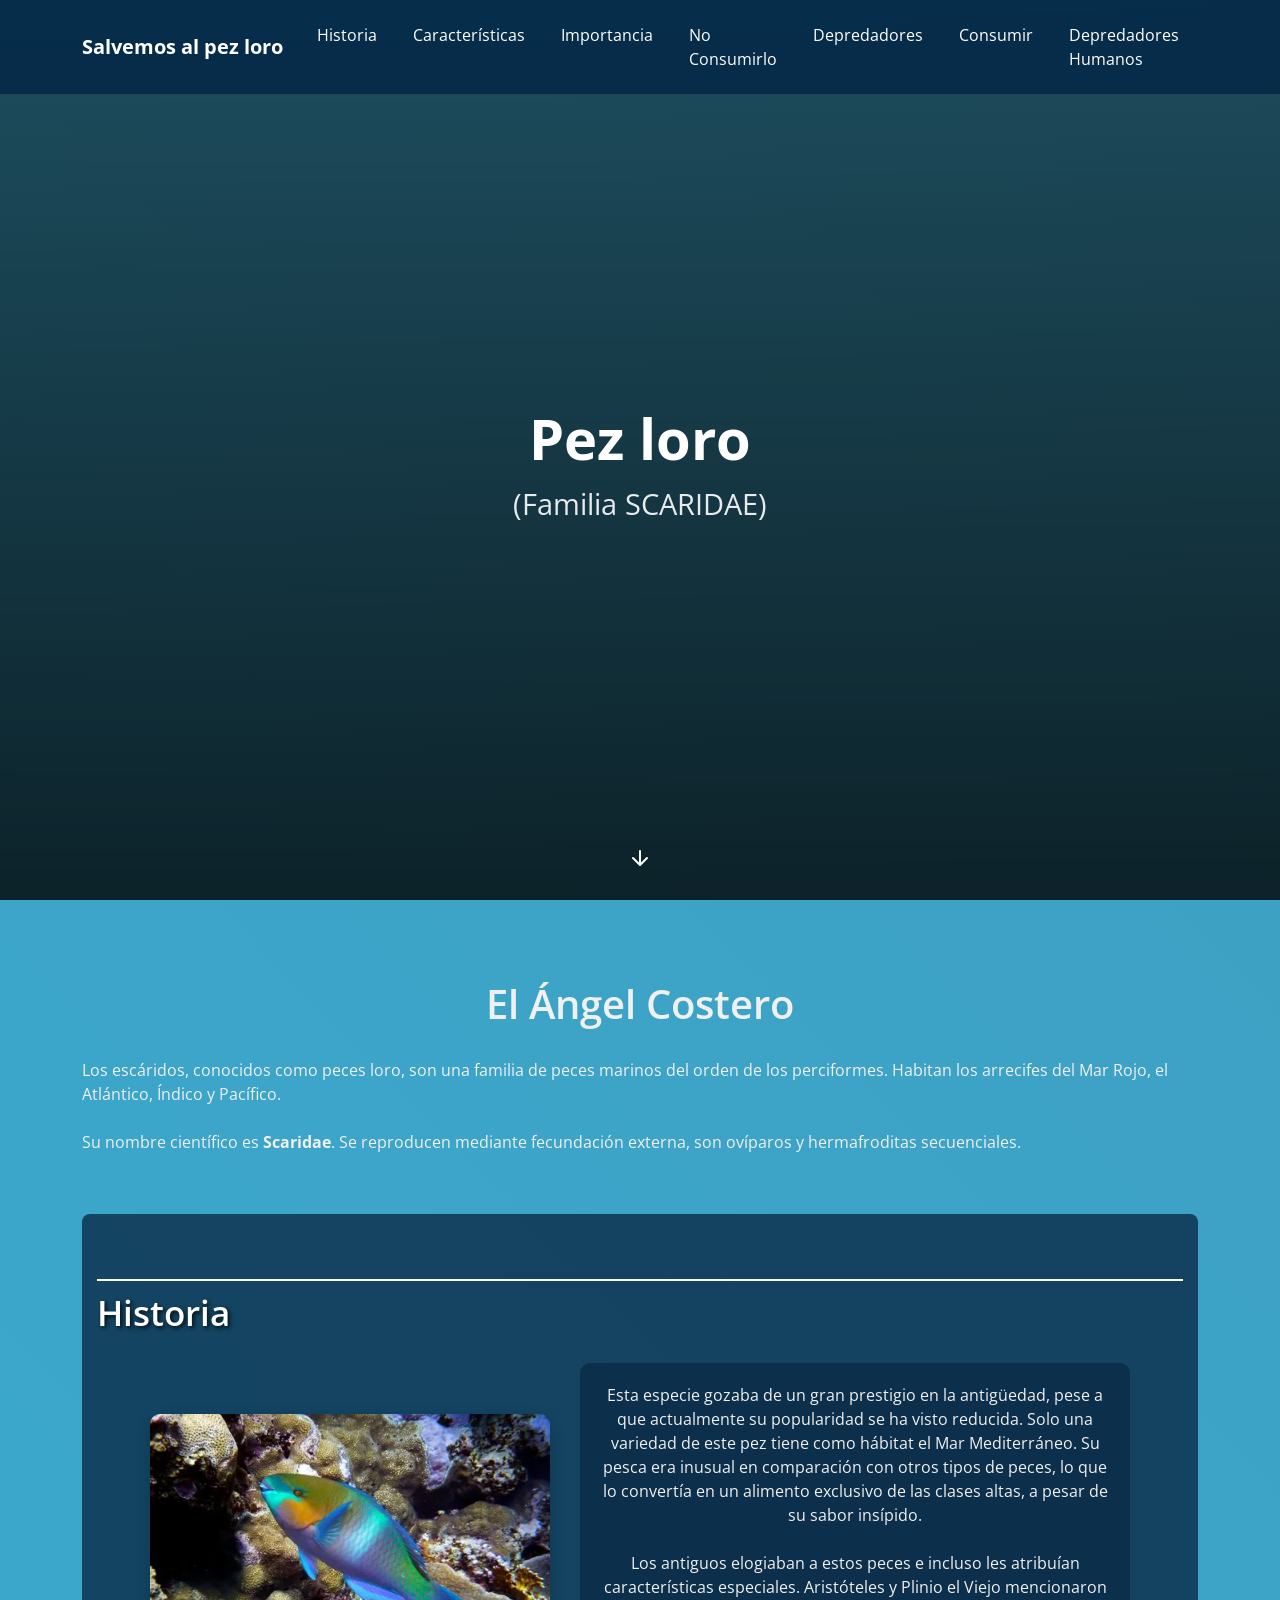
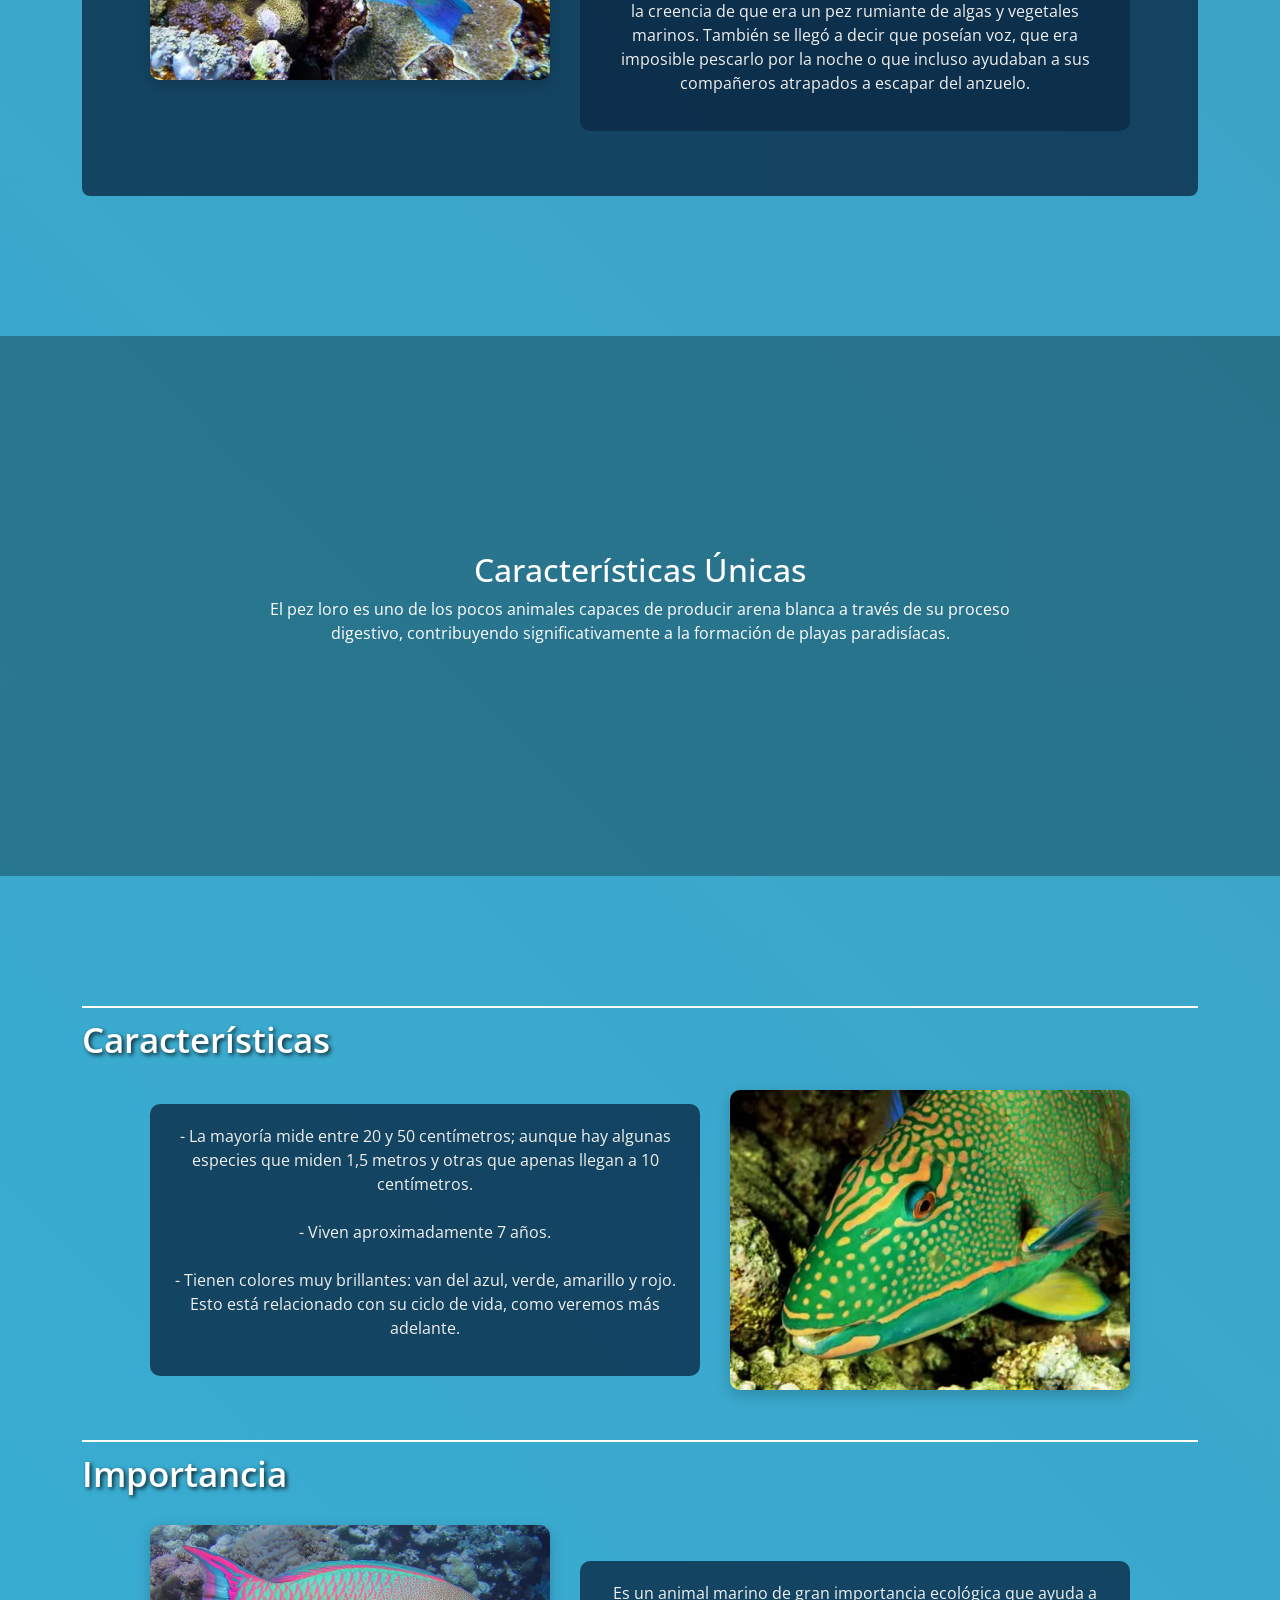
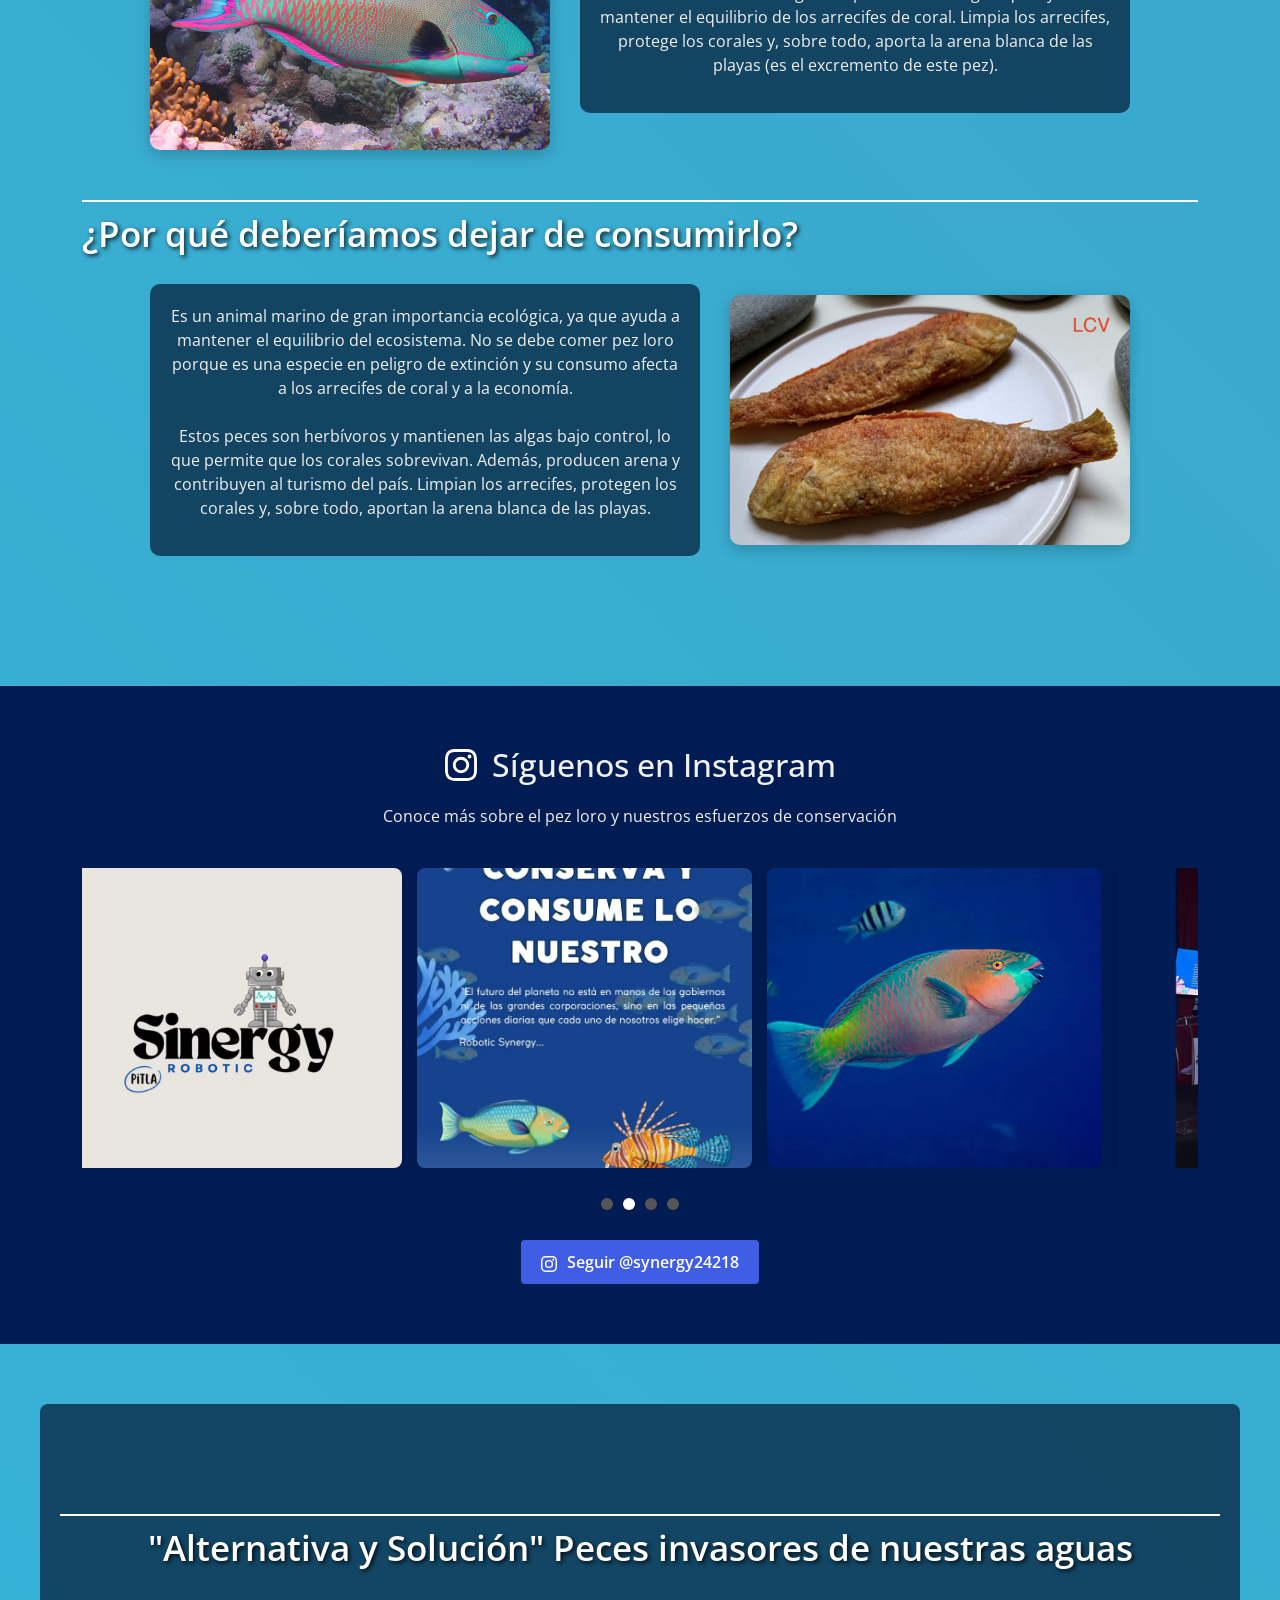
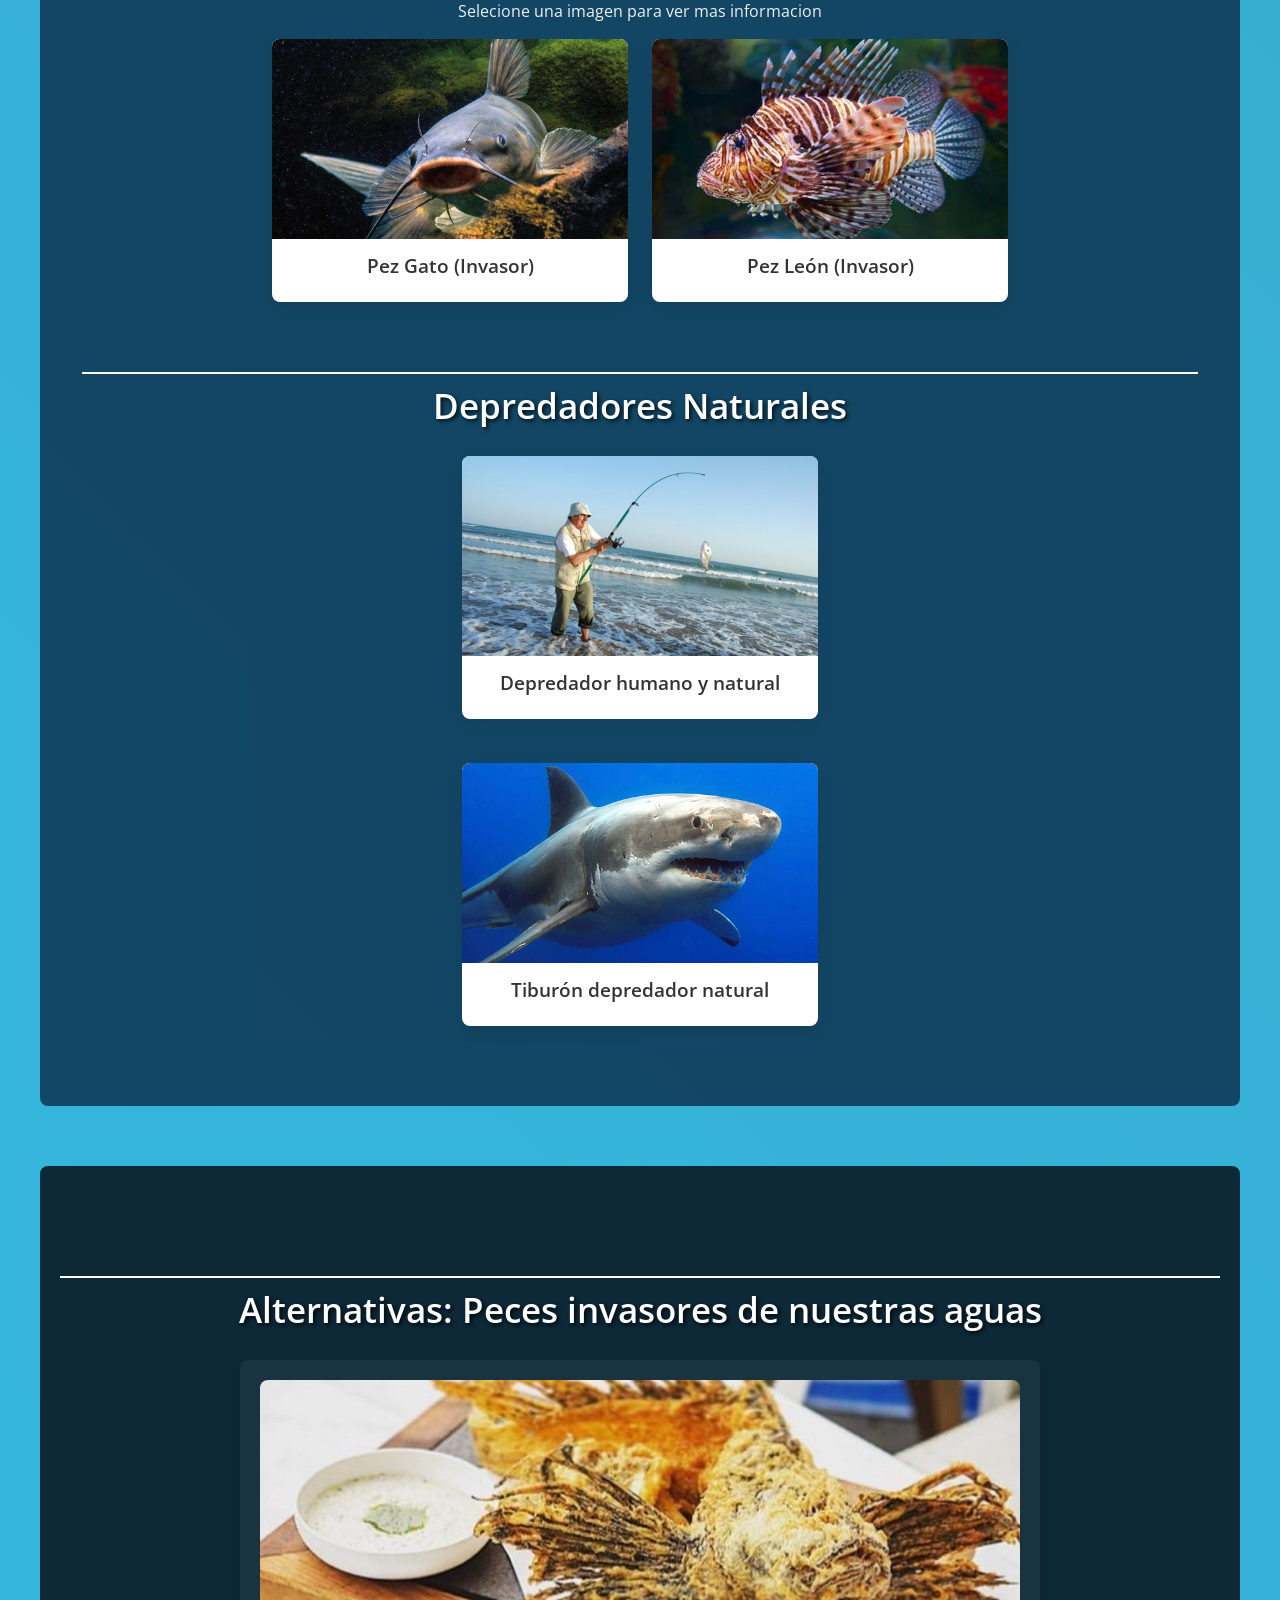
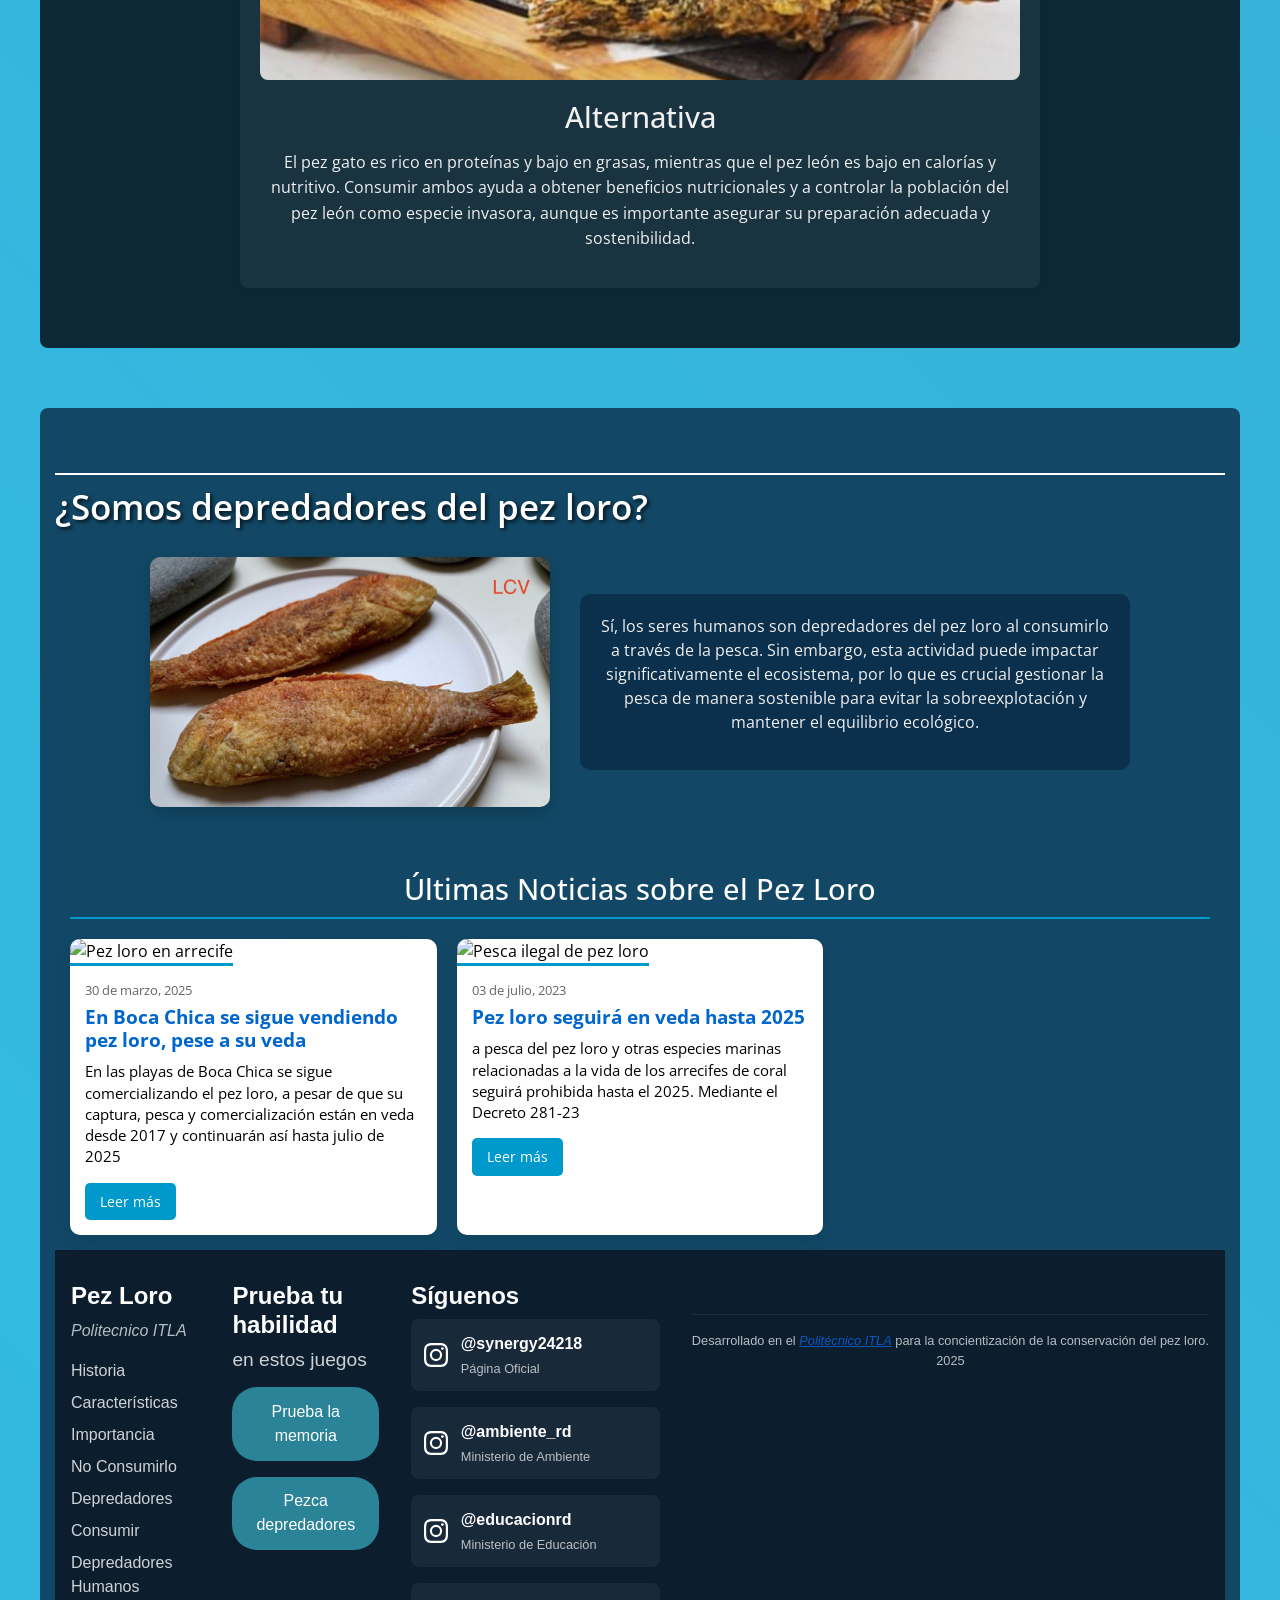
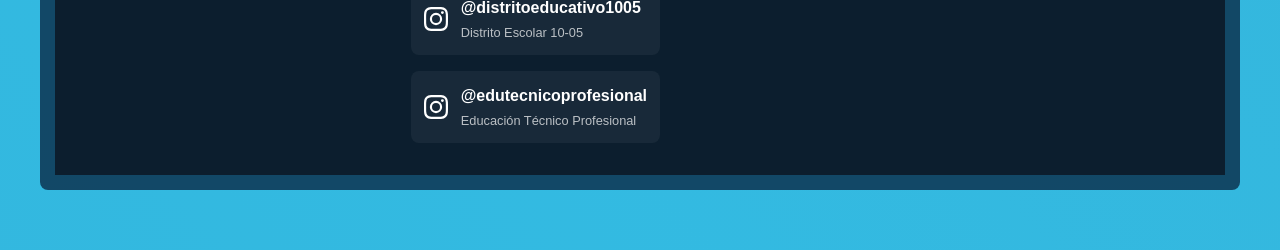
==== commit 43f09849: "Update index.html" ====
--- a/index.html
+++ b/index.html
@@ -7,7 +7,8 @@
   <link href="https://fonts.googleapis.com/css2?family=Open+Sans:wght@400;600;700&display=swap" rel="stylesheet">
   <link href="https://cdn.jsdelivr.net/npm/bootstrap@5.3.2/dist/css/bootstrap.min.css" rel="stylesheet" />
   <script src="/px-main/JAVASCRIPT/scroll.js"></script>
-  <link rel="stylesheet" href="/px-main/CSS/style.css">
+  <link rel="stylesheet" href="CSS/style.css">
+
   <title>Pez Loro</title>
 </head>
 <body>
--- a/CSS/style.css
+++ b/CSS/style.css
@@ -0,0 +1,872 @@
+/* 
+ * Hoja de estilos para la web sobre peces loro, salvemos al pez loro de synergy
+ * Última actualización: Abril 2025
+ * 
+ * Este archivo contiene todos los estilos necesarios del inicio,
+ */
+
+/* Reset básico */
+* {
+    margin: 0;
+    padding: 0;
+    box-sizing: border-box; /* hace que el padding no afecte al ancho total */
+}
+
+/* Estilos generales del body - fondo degradado azul marino */
+body {
+    font-family: 'Open Sans', sans-serif;
+    /* La siguiente parte está comentada en el original
+    background-image: url('/img/fondo.webp');
+    background-size: cover;
+    background-position: center;
+    background-repeat: no-repeat;
+    background-attachment: fixed;
+    padding-top: 70px; */
+    color: #f0f0f0; /* texto en color claro para contraste */
+   
+    /* Fondo con degradado animado en tonos azules - da sensación de agua */
+    background: linear-gradient(45deg, 
+    rgba(0, 76, 114, 0.8),
+    rgba(0, 120, 167, 0.8), 
+    rgba(0, 169, 218, 0.8),
+    rgba(21, 119, 160, 0.8));
+    background-size: 400% 400%;
+}
+
+/* Variables CSS globales - colores principales del tema */
+:root {
+    --primary-color: #005e7c; 
+    --dark-bg: #0a1923; 
+    --overlay-color: rgba(0, 0, 0, 0.4); 
+    --text-light: #ffffff; 
+    --text-dark: #333333; 
+}
+/* Contenedores principales con fondo semi-transparente */
+.contenido,
+.containerALL,
+.consumirPeces {
+    background-color: rgba(10, 42, 69, 0.785); /* */
+    padding: 15px;
+    margin: 60px auto; 
+    border-radius: 8px; 
+    max-width: 1200px; 
+    color: #f0f0f0; 
+}
+/* Títulos de secciones con línea superior decorativa */
+.distanciadoh2 {
+    margin: 50px 0 30px; /* espacio arriba y abajo */
+    padding-top: 10px;
+    border-top: 2px solid #fff; /* línea decorativa */
+    color: #fff;
+    text-shadow: 2px 2px 4px rgba(0,0,0,0.8); /* sombra para destacar */
+}
+
+/* Grid responsivo - se adapta según el ancho disponible */
+.pruebaSSS {
+    display: grid;
+    grid-template-columns: repeat(auto-fit, minmax(300px, 1fr)); /* columnas flexibles */
+    gap: 20px; /* espacio entre elementos */
+    max-width: 1000px;
+    margin: auto;
+    padding: 0 10px;
+}
+
+/* Imágenes dentro del grid */
+.pruebaSSS img {
+    width: 100%;
+    height: auto;
+    border-radius: 10px; /* esquinas redondeadas */
+}
+
+/* Contenedores dentro del grid */
+.pruebaSSS div {
+    background-color: rgba(10, 42, 69, 0.785); /* fondo con transparencia */
+    color: #f0f0f0;
+    padding: 20px;
+    text-align: center;
+    border-radius: 10px;
+}
+
+/* Overlay semi-transparente sobre el fondo */
+.bg-overlay {
+    position: fixed; /* fijo en pantalla */
+    top: 0;
+    left: 0;
+    width: 100%;
+    height: 100%;
+    background-color: rgba(0, 0, 0, 0.3); /* negro con transparencia */
+    transition: background-color 0.5s ease; /* transición suave */
+    z-index: -1; /* detrás del contenido */
+}
+  
+/* Barra de navegación con transición */
+.navbar {
+    transition: background-color 0.3s ease;
+    padding: 15px 0;
+    background-color: #002444c7;
+}
+
+/* Logo del sitio en la barra de navegación */
+.navbar-brand {
+    font-weight: 700; /* negrita */
+    color: var(--text-light) !important; /* fuerza el color claro */
+}
+
+/* Botón de hamburguesa para menú móvil */
+.navbar-dark .navbar-toggler {
+    border-color: rgba(255, 255, 255, 0.5); /* borde semi-transparente */
+}
+
+/* Enlaces de la barra de navegación */
+.navbar-dark .navbar-nav .nav-link {
+    color: var(--text-light);
+    margin: 0 10px;
+    transition: color 0.3s; /* transición suave al pasar ratón */
+}
+
+/* Efecto hover en enlaces del menú */
+.navbar-dark .navbar-nav .nav-link:hover {
+    color: rgba(255, 255, 255, 0.75); /* algo más transparente al pasar ratón */
+}
+
+/* Sección hero principal con imagen de fondo */
+.hero-section {
+    position: relative;
+    min-height: 100vh; /* altura total de pantalla */
+    display: flex;
+    align-items: center;
+    justify-content: center;
+    text-align: center;
+    background-image: url('/px-main/CSS/img/pezlorobonito2.webp');
+    background-size:auto;
+    background-repeat: no-repeat;
+    background-position: center;
+    padding: 120px 20px 60px;
+    overflow: hidden;
+}
+
+/* Capa oscura sobre la imagen del hero */
+.hero-overlay {
+    position: absolute;
+    top: 0;
+    left: 0;
+    width: 100%;
+    height: 100%;
+    background: linear-gradient(to bottom, rgba(0, 0, 0, 0.3), rgba(0, 0, 0, 0.7)); /* gradiente vertical */
+    transition: background 0.5s ease;
+}
+
+/* Contenido del hero - texto principal */
+.hero-content {
+    position: relative;
+    z-index: 2; /* encima del overlay */
+    max-width: 800px;
+}
+
+/* Título principal grande */
+.hero-title {
+    font-size: 3.5rem;
+    font-weight: 700;
+    margin-bottom: 10px;
+    color: var(--text-light);
+}
+
+/* Subtítulo del hero */
+.hero-subtitle {
+    font-size: 1.8rem;
+    color: var(--text-light);
+    opacity: 0.9; /* algo transparente */
+    margin-bottom: 30px;
+}
+
+/* Indicador de scroll animado */
+.scroll-indicator {
+    position: absolute;
+    bottom: 30px;
+    left: 50%;
+    transform: translateX(-50%);
+    color: var(--text-light);
+    animation: bounce 2s infinite; /* animación continua */
+}
+
+/* Animación para el indicador de scroll */
+@keyframes bounce {
+    0%, 20%, 50%, 80%, 100% {
+        transform: translateY(0) translateX(-50%);
+    }
+    40% {
+        transform: translateY(-20px) translateX(-50%); /* sube */
+    }
+    60% {
+        transform: translateY(-10px) translateX(-50%); /* baja menos */
+    }
+}
+
+/* Secciones de contenido general */
+.content-section {
+    padding: 80px 20px;
+    position: relative;
+}
+
+/* Sección con efecto parallax - se mueve al scroll */
+.parallax-section {
+    position: relative;
+    min-height: 60vh;
+    background-image: url('/px-main/CSS/img/pezLoro.webp');
+    background-attachment: fixed; /* este es el efecto parallax */
+    background-position: center;
+    background-repeat: no-repeat;
+    background-size: cover;
+    display: flex;
+    align-items: center;
+    justify-content: center;
+    overflow: hidden;
+}
+
+/* Overlay oscuro para la sección parallax */
+.parallax-overlay {
+    position: absolute;
+    top: 0;
+    left: 0;
+    width: 100%;
+    height: 100%;
+    background-color: rgba(0, 0, 0, 0.3);
+    transition: background-color 0.3s ease;
+}
+
+/* Contenido de la sección parallax */
+.parallax-content {
+    position: relative;
+    z-index: 2; /* encima del overlay */
+    color: var(--text-light);
+    text-align: center;
+    max-width: 800px;
+    padding: 20px;
+}
+
+/* Títulos de sección principales */
+.section-title {
+    font-size: 2.5rem;
+    margin-bottom: 30px;
+    text-align: center;
+    font-weight: 600;
+}
+
+/* Grid flexible, repetido pero con display flex esta vez */
+.pruebaSSS {
+    display: flex;
+    align-items: center;
+    gap: 30px;
+    margin-bottom: 50px;
+}
+
+/* Imagen del pez loro principal */
+.loro {
+    width: 100%;
+    max-width: 400px;
+    border-radius: 8px;
+    box-shadow: 0 5px 15px rgba(0, 0, 0, 0.2); /* sombra suave */
+}
+
+/* Titulos de sección, repetido con más detalles */
+.distanciadoh2 {
+    margin: 50px 0 30px;
+    font-size: 2.2rem;
+    font-weight: 600;
+}
+
+/* Sección de galería estilo Instagram */
+.instagram-section {
+    background-color: #011b53; /* fondo casi negro */
+    padding: 60px 0;
+}
+
+/* Cabecera de la sección Instagram */
+.instagram-header {
+    display: flex;
+    align-items: center;
+    justify-content: center;
+    margin-bottom: 20px;
+}
+
+/* Logo de Instagram */
+.instagram-logo {
+    margin-right: 15px;
+}
+
+/* Título de la sección Instagram */
+.instagram-title {
+    font-size: 2rem;
+    margin: 0;
+}
+
+/* Subtítulo de la galería */
+.instagram-subtitle {
+    text-align: center;
+    margin-bottom: 40px;
+}
+
+/* Contenedor del carrusel de imágenes */
+.instagram-carousel {
+    position: relative;
+    overflow: hidden;
+    margin-bottom: 30px;
+}
+
+/* Contenedor flexible para el carrusel */
+.carousel-container {
+    display: flex;
+    transition: transform 0.5s ease; /* movimiento suave */
+    gap: 15px;
+}
+
+/* Tarjetas individuales de la galería */
+.instagram-post {
+    flex: 0 0 calc(33.333% - 10px); /* tres columnas */
+    position: relative;
+    overflow: hidden;
+    border-radius: 8px;
+    box-shadow: 0 4px 10px rgba(0, 0, 0, 0.1);
+}
+
+/* Imágenes dentro de las tarjetas */
+.instagram-post img {
+    width: 100%;
+    height: 300px;
+    object-fit: cover; /* mantiene proporción recortando */
+    transition: transform 0.3s ease; /* zoom suave */
+}
+
+/* Overlay con texto sobre las imágenes - aparece al hover */
+.post-overlay {
+    position: absolute;
+    bottom: 0;
+    left: 0;
+    width: 100%;
+    padding: 20px;
+    background: linear-gradient(to top, rgba(0, 0, 0, 0.8), transparent); /* degradado vertical */
+    color: white;
+    opacity: 0; /* invisible por defecto */
+    transition: opacity 0.3s ease;
+}
+
+/* Hace visible el texto al pasar el ratón */
+.instagram-post:hover .post-overlay {
+    opacity: 1;
+}
+
+/* Efecto zoom suave en la imagen al pasar el ratón */
+.instagram-post:hover img {
+    transform: scale(1.05);
+}
+
+/* Controles del carrusel (puntos) */
+.carousel-controls {
+    display: flex;
+    justify-content: center;
+    gap: 10px;
+    margin-top: 20px;
+}
+
+/* Puntos individuales del carrusel */
+.carousel-dot {
+    width: 12px;
+    height: 12px;
+    border-radius: 50%; /* círculo */
+    background-color: #555;
+    cursor: pointer;
+    transition: background-color 0.3s;
+}
+
+/* Punto activo más claro */
+.carousel-dot.active {
+    background-color: white;
+}
+
+/* Botón de seguir perfil Instagram */
+.instagram-follow {
+    text-align: center;
+    margin-top: 30px;
+}
+
+/* Estilo del botón de seguir */
+.follow-button {
+    display: inline-flex;
+    align-items: center;
+    padding: 10px 20px;
+    background-color: #405DE6; /* azul de Instagram */
+    color: white;
+    text-decoration: none;
+    border-radius: 4px;
+    font-weight: 600;
+    transition: background-color 0.3s;
+}
+
+/* Icono dentro del botón */
+.follow-button i {
+    margin-right: 10px;
+}
+
+/* Efecto hover en el botón */
+.follow-button:hover {
+    background-color: #304db7; /* azul más oscuro */
+    color: white;
+}
+
+/* Sección principal de tarjetas (depredadores) */
+.containerALL {
+    padding: 60px 20px;
+    text-align: center;
+}
+
+/* Alineación de filas de tarjetas */
+.container .row {
+    justify-content: center;
+}
+
+/* Estilo de las tarjetas individuales */
+.card {
+    margin-bottom: 20px;
+    border: none;
+    border-radius: 8px;
+    overflow: hidden;
+    box-shadow: 0 4px 15px rgba(0, 0, 0, 0.1); /* sombra suave */
+    transition: transform 0.3s ease;
+}
+
+/* Efecto elevación al pasar ratón */
+.card:hover {
+    transform: translateY(-10px); /* sube un poco */
+}
+
+/* Imágenes de las tarjetas */
+.card-img-top {
+    height: 200px;
+    object-fit: cover;
+    cursor: pointer;
+}
+
+/* Cuerpo de las tarjetas */
+.card-body {
+    padding: 15px;
+}
+
+/* Títulos de las tarjetas */
+.card-title {
+    font-size: 1.2rem;
+    font-weight: 600;
+    margin-bottom: 10px;
+    color: var(--text-dark);
+}
+
+/* Sección específica sobre consumo de peces */
+.consumirPeces {
+    padding: 60px 20px;
+    background-color: #0d2837; /* azul muy oscuro */
+}
+
+/* Centrado de contenido en sección depredadores */
+.depredadoresCentrado2 {
+    max-width: 1200px;
+    margin: 0 auto;
+    text-align: center;
+}
+
+/* Grid para depredadores */
+.cuatroDepredadores {
+    display: flex;
+    flex-wrap: wrap;
+    justify-content: center;
+    gap: 30px;
+}
+
+/* Tarjeta grande individual de depredador */
+.losDepredadores2 {
+    flex: 0 0 100%; /* ancho completo */
+    max-width: 800px;
+    background-color: rgba(255, 255, 255, 0.05); /* muy sutil fondo claro */
+    border-radius: 8px;
+    padding: 20px;
+    box-shadow: 0 4px 15px rgba(0, 0, 0, 0.1);
+}
+
+/* Imágenes en tarjetas de depredadores */
+.losDepredadores2 img {
+    width: 100%;
+    height: 300px;
+    object-fit: cover;
+    border-radius: 8px;
+    margin-bottom: 20px;
+}
+
+/* Títulos en tarjetas de depredadores */
+.losDepredadores2 h2 {
+    font-size: 1.8rem;
+    margin-bottom: 15px;
+}
+
+/* Textos en tarjetas de depredadores */
+.losDepredadores2 p {
+    font-size: 1rem;
+    line-height: 1.6; /* espaciado entre líneas */
+}
+
+/* Botón para volver arriba */
+.scroll-to-top {
+    position: fixed;
+    bottom: 20px;
+    right: 20px;
+    width: 40px;
+    height: 40px;
+    background-color: var(--primary-color);
+    color: white;
+    border-radius: 50%; /* círculo */
+    display: flex;
+    align-items: center;
+    justify-content: center;
+    cursor: pointer;
+    opacity: 0; /* invisible por defecto */
+    transition: opacity 0.3s ease;
+    z-index: 999; /* siempre encima */
+}
+
+/* Botón visible cuando bajamos en la página */
+.scroll-to-top.visible {
+    opacity: 1;
+}
+
+/* Estilo para modales - fondos oscuros */
+.modal-content {
+    background-color: #0a1923;
+    color: var(--text-light);
+}
+
+/* Borde en cabecera del modal */
+.modal-header {
+    border-bottom: 1px solid #213741;
+}
+
+/* Borde en pie del modal */
+.modal-footer {
+    border-top: 1px solid #213741;
+}
+
+/* Botón de cerrar modal (x) en blanco */
+.btn-close {
+    filter: invert(1); /* lo pone en blanco */
+}
+
+/* RESPONSIVE*/
+/* Ajustes para tablets */
+@media (max-width: 992px) {
+    .hero-title {
+        font-size: 2.8rem; /* título más pequeño */
+    }
+    
+    .hero-subtitle {
+        font-size: 1.5rem;
+    }
+    
+    .pruebaSSS {
+        flex-direction: column; /* cambia a columna en vez de fila */
+    }
+    
+    .instagram-post {
+        flex: 0 0 calc(50% - 10px); /* dos columnas en vez de tres */
+    }
+}
+
+/* Ajustes para móviles */
+@media (max-width: 768px) {
+    .hero-title {
+        font-size: 2.2rem; /* título aún más pequeño */
+    }
+    
+    .hero-subtitle {
+        font-size: 1.2rem;
+    }
+    
+    .section-title {
+        font-size: 2rem;
+    }
+    
+    .distanciadoh2 {
+        font-size: 1.8rem;
+    }
+    
+    .instagram-post {
+        flex: 0 0 100%; /* una sola columna */
+    }
+    
+    .card-img-top {
+        height: 180px; /* imágenes más pequeñas */
+    }
+}
+
+
+/* ---- SECCIÓN DE NOTICIAS ---- */
+/* Contenedor principal de noticias */
+.noticias-container {
+    max-width: 100%;
+    padding: 15px;
+    margin: 0 auto;
+    color: #000; /* texto oscuro para contrastar con fondos claros */
+}
+
+/* Título general de la sección */
+.noticias-titulo {
+    text-align: center;
+    margin-bottom: 20px;
+    color: #ffffff; /* blanco para destacar */
+    font-size: 1.8rem;
+    border-bottom: 2px solid #0099cc; /* línea azul decorativa */
+    padding-bottom: 10px;
+}
+
+/* Grid responsivo para noticias - por defecto una columna */
+.noticias-grid {
+    display: grid;
+    grid-template-columns: 1fr;
+    gap: 20px;
+}
+
+/* Tarjetas individuales de noticias */
+.noticia-card {
+    background-color: white; /* fondo blanco */
+    border-radius: 10px;
+    overflow: hidden;
+    box-shadow: 0 4px 15px rgba(0, 0, 0, 0.1);
+    transition: transform 0.3s ease;
+}
+
+/* Efecto hover en tarjeta */
+.noticia-card:hover {
+    transform: translateY(-5px); /* sube ligeramente */
+}
+
+/* Imágenes de noticias */
+.noticia-imagen {
+    width: 100%;
+    height: 180px;
+    object-fit: cover; /* mantiene proporción recortando */
+    border-bottom: 3px solid #0099cc; /* borde azul decorativo */
+}
+
+/* Área de texto en tarjetas */
+.noticia-contenido {
+    padding: 15px;
+}
+
+/* Fecha de la noticia */
+.noticia-fecha {
+    font-size: 0.8rem;
+    color: #666; /* gris */
+    margin-bottom: 5px;
+}
+
+/* Título de noticia individual */
+.noticia-titulo {
+    font-size: 1.2rem;
+    font-weight: bold;
+    margin-bottom: 10px;
+    color: #0066cc; /* azul para títulos */
+}
+
+/* Resumen de la noticia */
+.noticia-resumen {
+    font-size: 0.95rem;
+    line-height: 1.4;
+    margin-bottom: 15px;
+}
+
+/* Botón "Leer más" */
+.noticia-enlace {
+    display: inline-block;
+    text-decoration: none;
+    color: white;
+    background-color: #0099cc; 
+    padding: 8px 15px;
+    border-radius: 5px;
+    font-size: 0.9rem;
+    transition: background-color 0.3s ease;
+}
+
+/* Efecto hover en botón */
+.noticia-enlace:hover {
+    background-color: #0066cc; 
+}
+
+/* Responsive para tablets - dos columnas */
+@media (min-width: 768px) {
+    .noticias-grid {
+        grid-template-columns: repeat(2, 1fr);
+    }
+}
+
+/* Responsive para escritorio - tres columnas */
+@media (min-width: 1024px) {
+    .noticias-grid {
+        grid-template-columns: repeat(3, 1fr);
+    }
+    
+    .noticias-container {
+        max-width: 1200px; /* ancho máximo en pantallas grandes */
+    }
+}
+/*TODA LA SECCION DE FOOTER de la antigua actualizacion de enero 2025
+*todo este apartado esta sin documentar hasta ahora en la act de abril25*/
+.footer {
+    background-color: #0c1e2e;
+    color: #ffffff;
+    padding: 2rem 1rem;
+    font-family: 'Arial', sans-serif;
+  }
+  
+  .footer-container {
+    display: flex;
+    flex-direction: column;
+    gap: 2rem;
+    max-width: 1200px;
+    margin: 0 auto;
+  }
+  
+  .footer-section {
+    flex: 1;
+  }
+  
+  .footer-heading {
+    font-size: 1.5rem;
+    margin-bottom: 0.5rem;
+    font-weight: 600;
+  }
+  
+  .footer-subheading {
+    font-size: 1.2rem;
+    margin-bottom: 1rem;
+    font-weight: normal;
+    opacity: 0.8;
+  }
+  
+  .footer-cite {
+    display: block;
+    margin-bottom: 1rem;
+    font-style: italic;
+    opacity: 0.7;
+  }
+  
+  .footer-links {
+    list-style: none;
+    padding: 0;
+    display: flex;
+    flex-direction: column;
+    gap: 0.5rem;
+  }
+  
+  .footer-links a {
+    color: #ffffff;
+    text-decoration: none;
+    opacity: 0.8;
+    transition: opacity 0.3s;
+  }
+  
+  .footer-links a:hover {
+    opacity: 1;
+    text-decoration: underline;
+  }
+  
+  .footer-buttons {
+    display: flex;
+    flex-direction: column;
+    gap: 1rem;
+  }
+  
+  .footer-button {
+    background-color: #2a8396;
+    color: white;
+    border: none;
+    border-radius: 25px;
+    padding: 0.8rem 1.5rem;
+    font-size: 1rem;
+    cursor: pointer;
+    transition: background-color 0.3s;
+    width: 100%;
+    max-width: 250px;
+  }
+  
+  .footer-button:hover {
+    background-color: #1c6a7a;
+  }
+  
+  .social-accounts {
+    display: flex;
+    flex-direction: column;
+    gap: 1rem;
+  }
+  
+  .social-account {
+    background-color: rgba(255, 255, 255, 0.05);
+    border-radius: 8px;
+    overflow: hidden;
+    transition: background-color 0.3s;
+  }
+  
+  .social-account:hover {
+    background-color: rgba(255, 255, 255, 0.1);
+  }
+  
+  .social-link {
+    display: flex;
+    align-items: center;
+    padding: 0.8rem;
+    color: #ffffff;
+    text-decoration: none;
+  }
+  
+  .social-icon {
+    margin-right: 0.8rem;
+    display: flex;
+    align-items: center;
+    justify-content: center;
+  }
+  
+  .social-info {
+    display: flex;
+    flex-direction: column;
+  }
+  
+  .social-name {
+    font-weight: 600;
+    margin-bottom: 0.2rem;
+  }
+  
+  .social-desc {
+    font-size: 0.8rem;
+    opacity: 0.7;
+  }
+  
+  .footer-copyright {
+    margin-top: 2rem;
+    padding-top: 1rem;
+    border-top: 1px solid rgba(255, 255, 255, 0.1);
+    text-align: center;
+    font-size: 0.8rem;
+    opacity: 0.7;
+  }
+  
+  /* Responsive layout */
+  @media (min-width: 768px) {
+    .footer-container {
+      flex-direction: row;
+      align-items: flex-start;
+    }
+    
+    .footer-buttons {
+      align-items: flex-start;
+    }
+    
+    .social-accounts {
+      max-width: 300px;
+    }
+  }
+
+/*FIN DE CSS, WEB SALVEMOS AL PEZZLORO, */
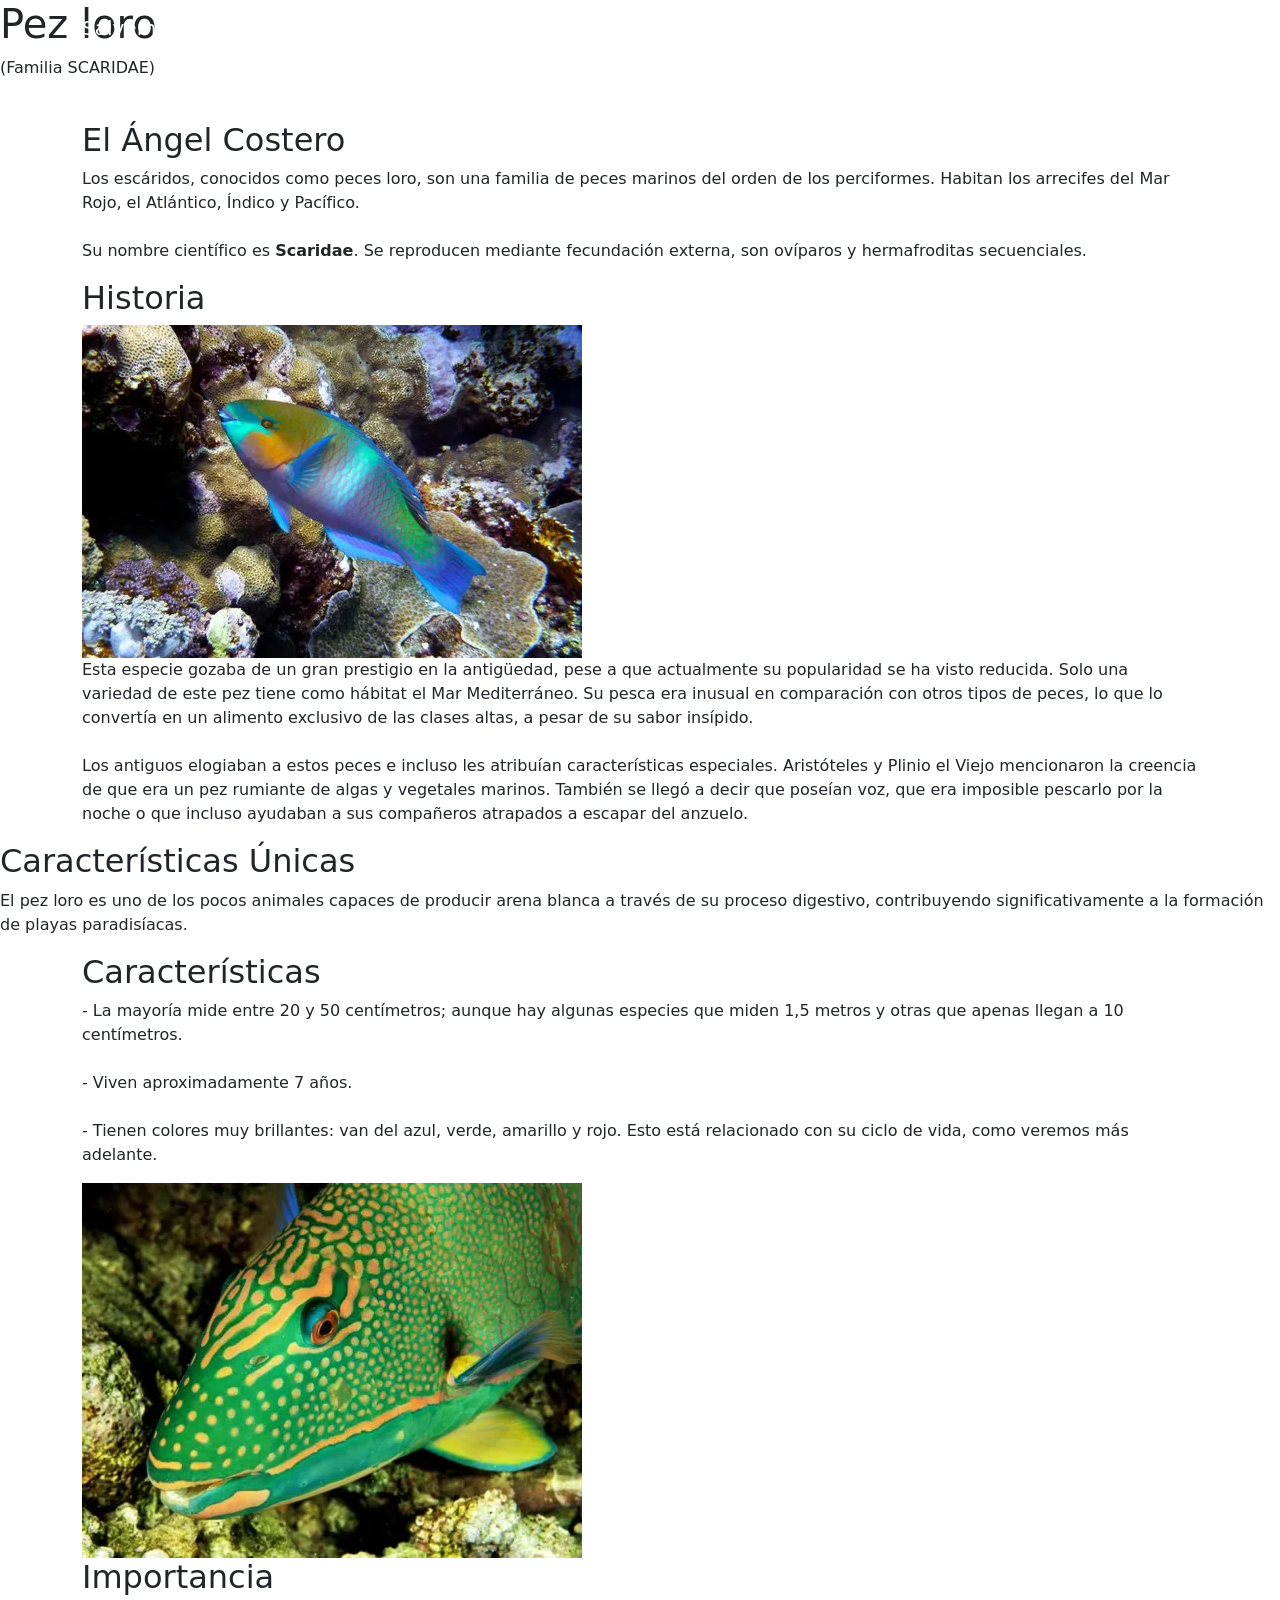
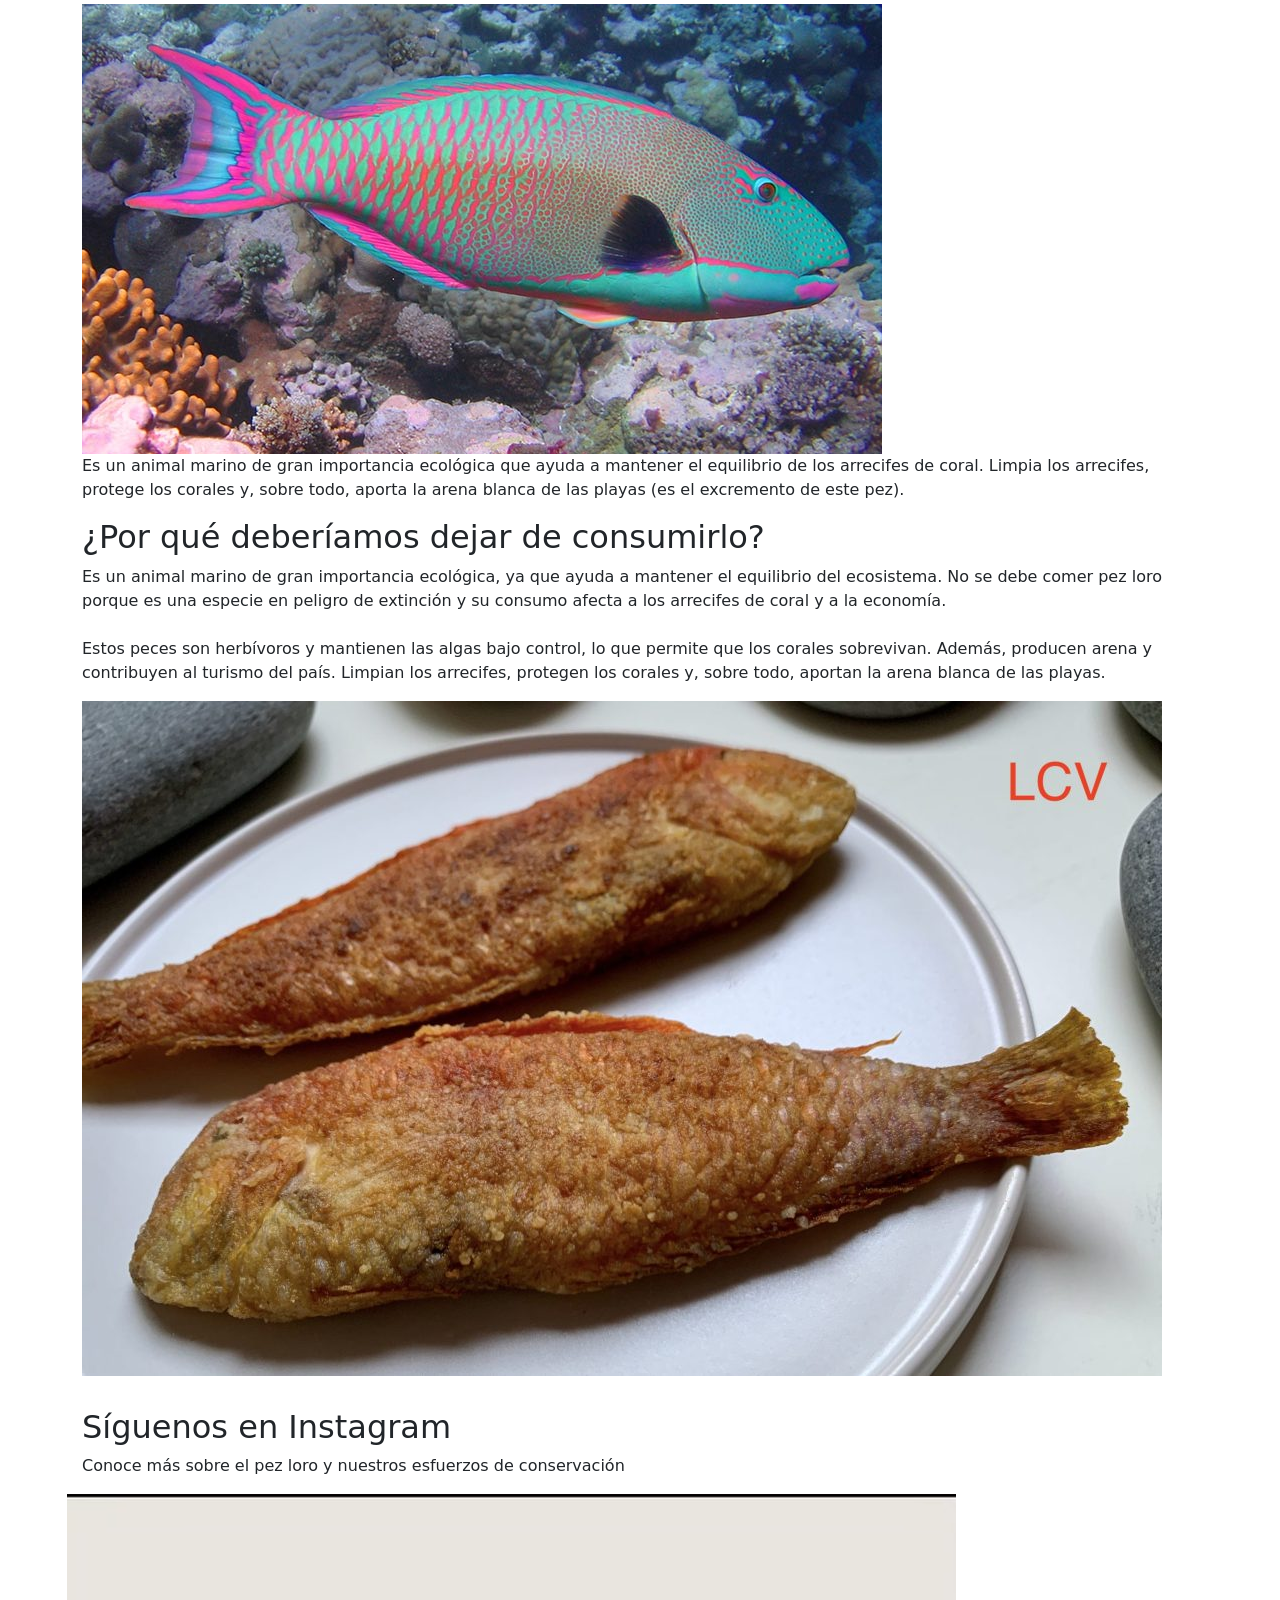
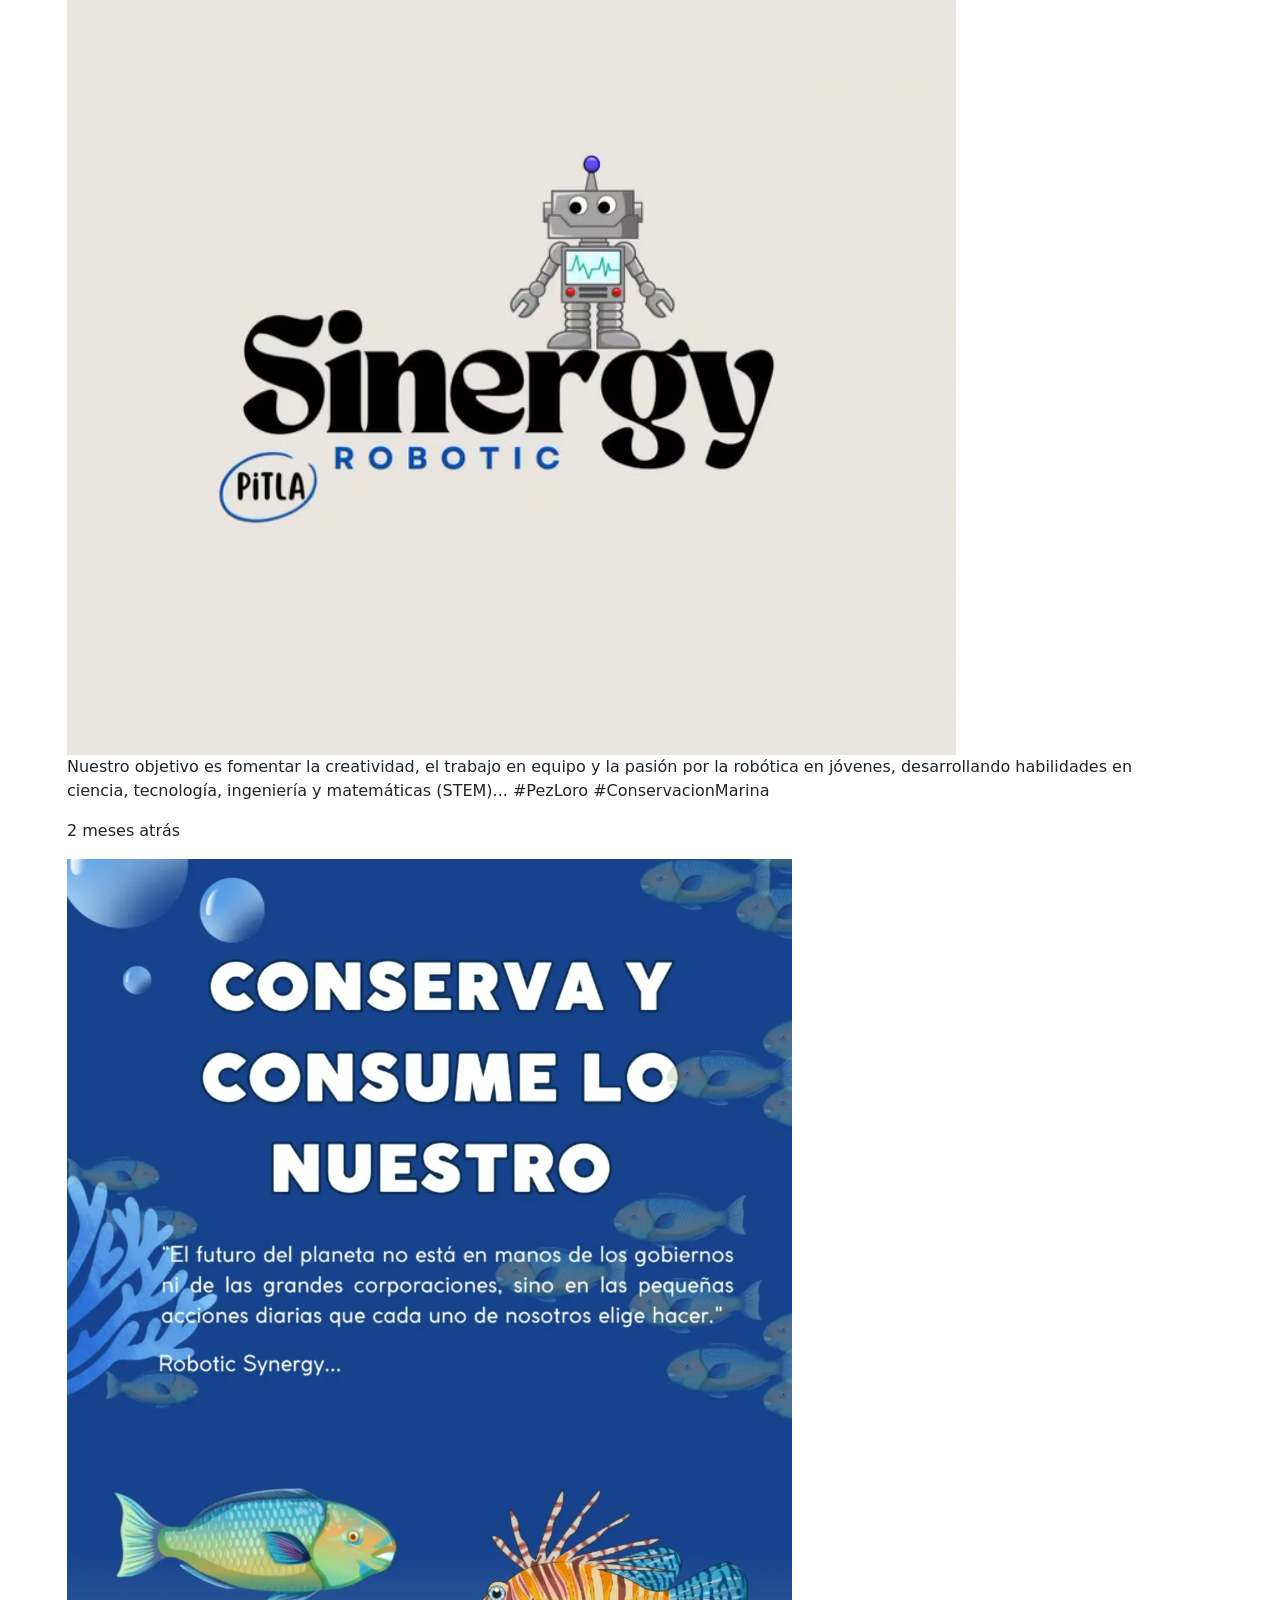
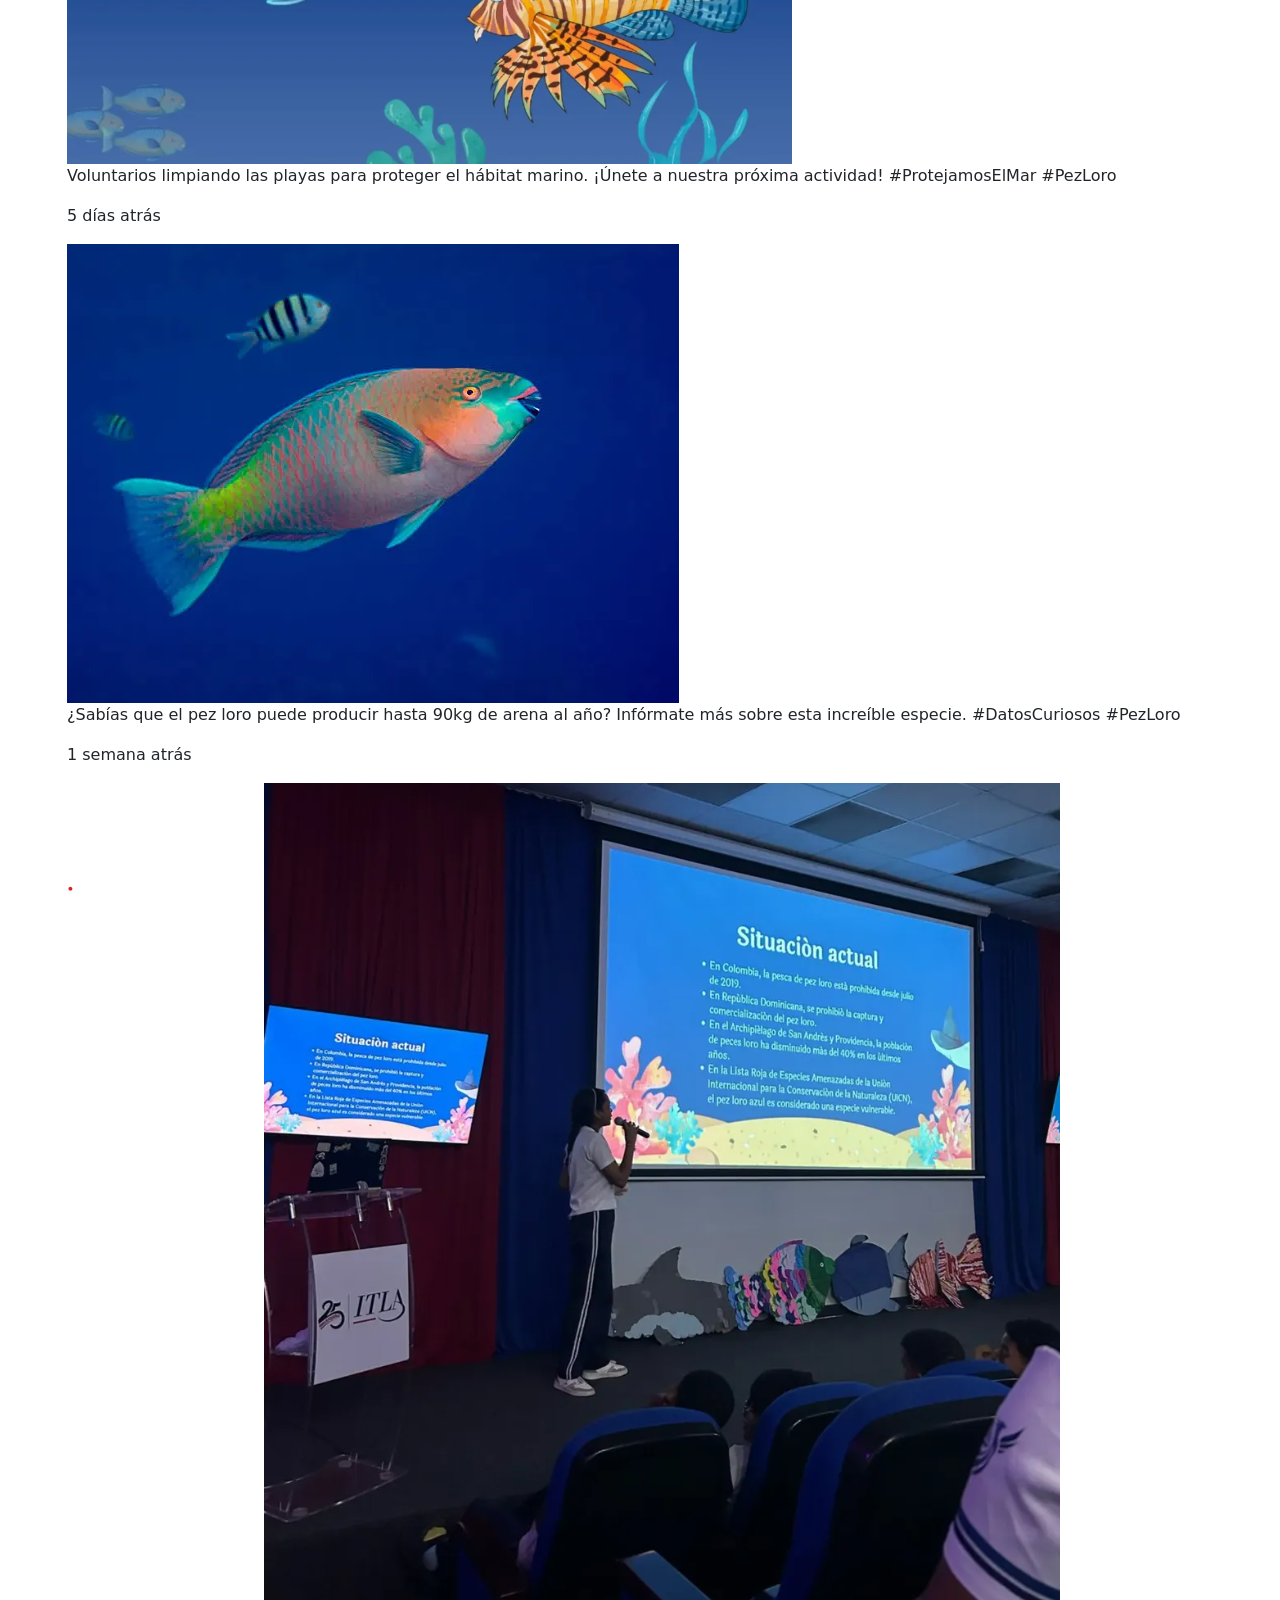
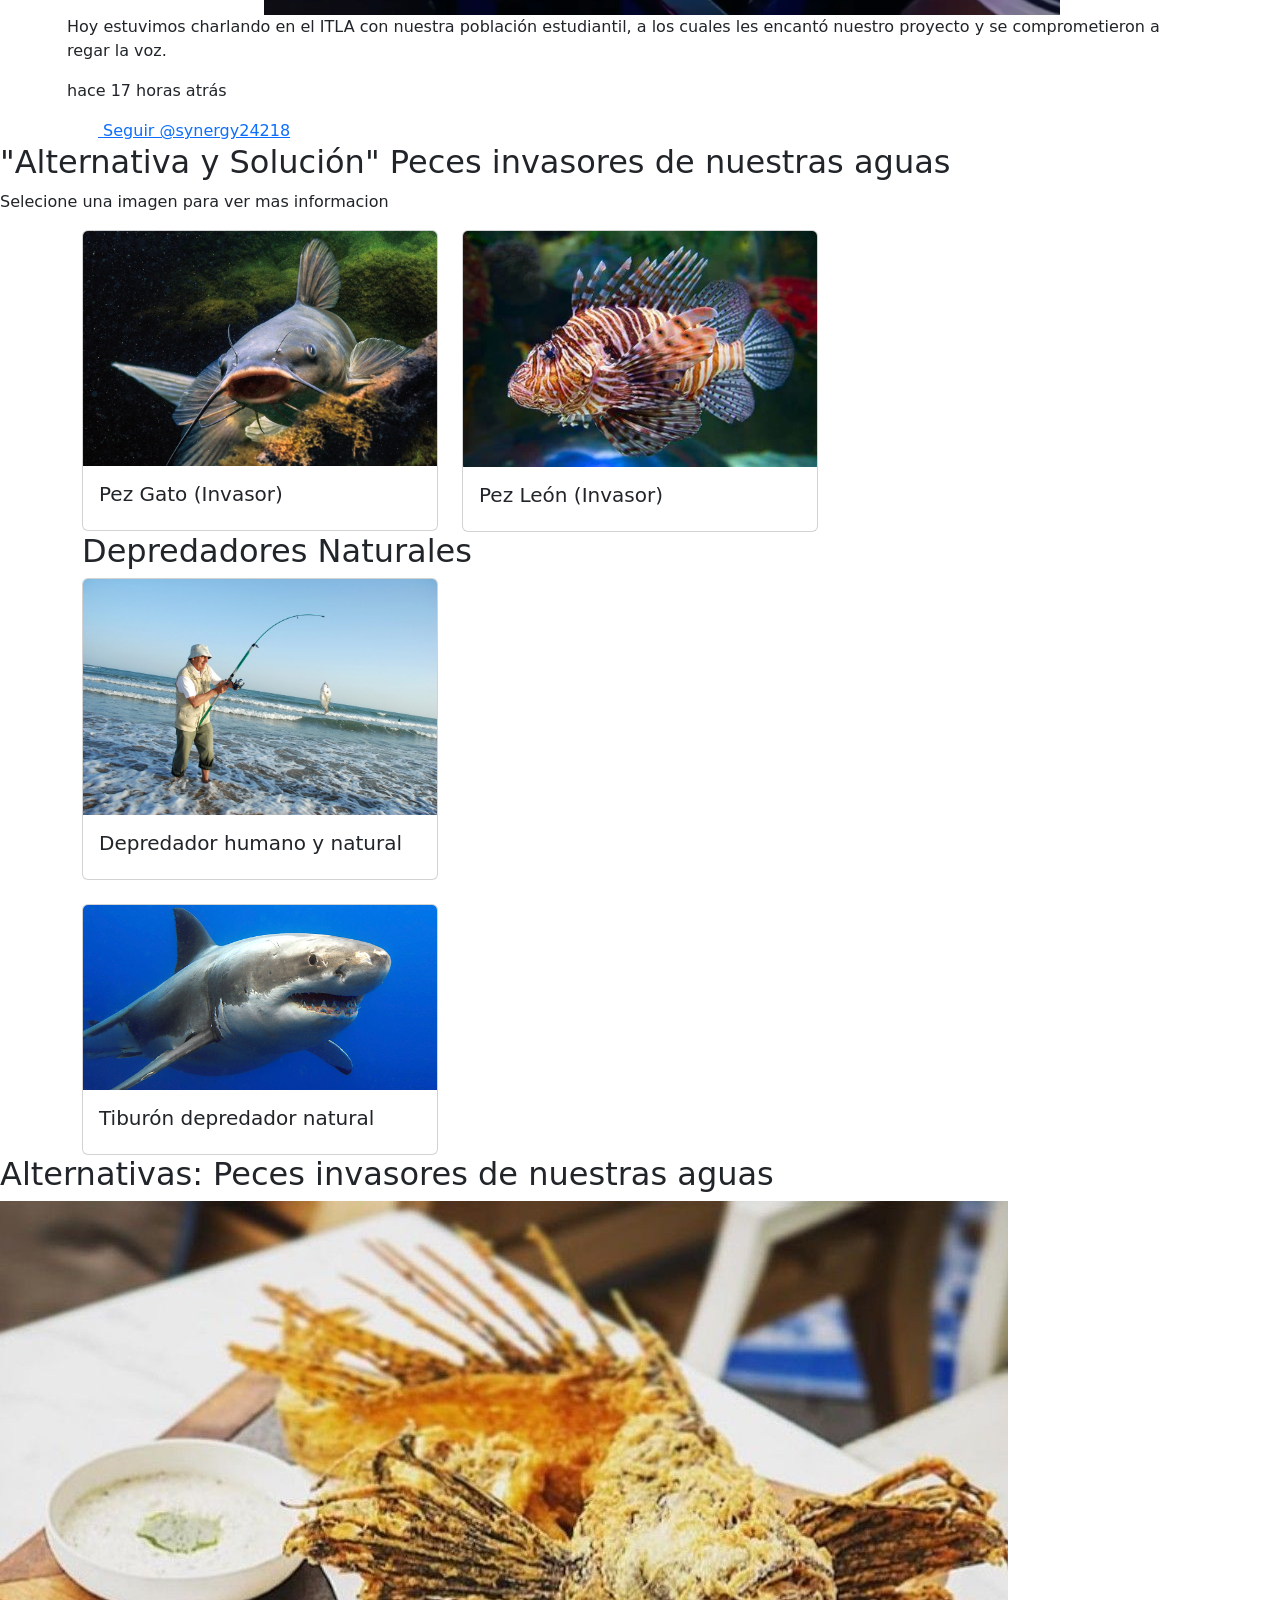
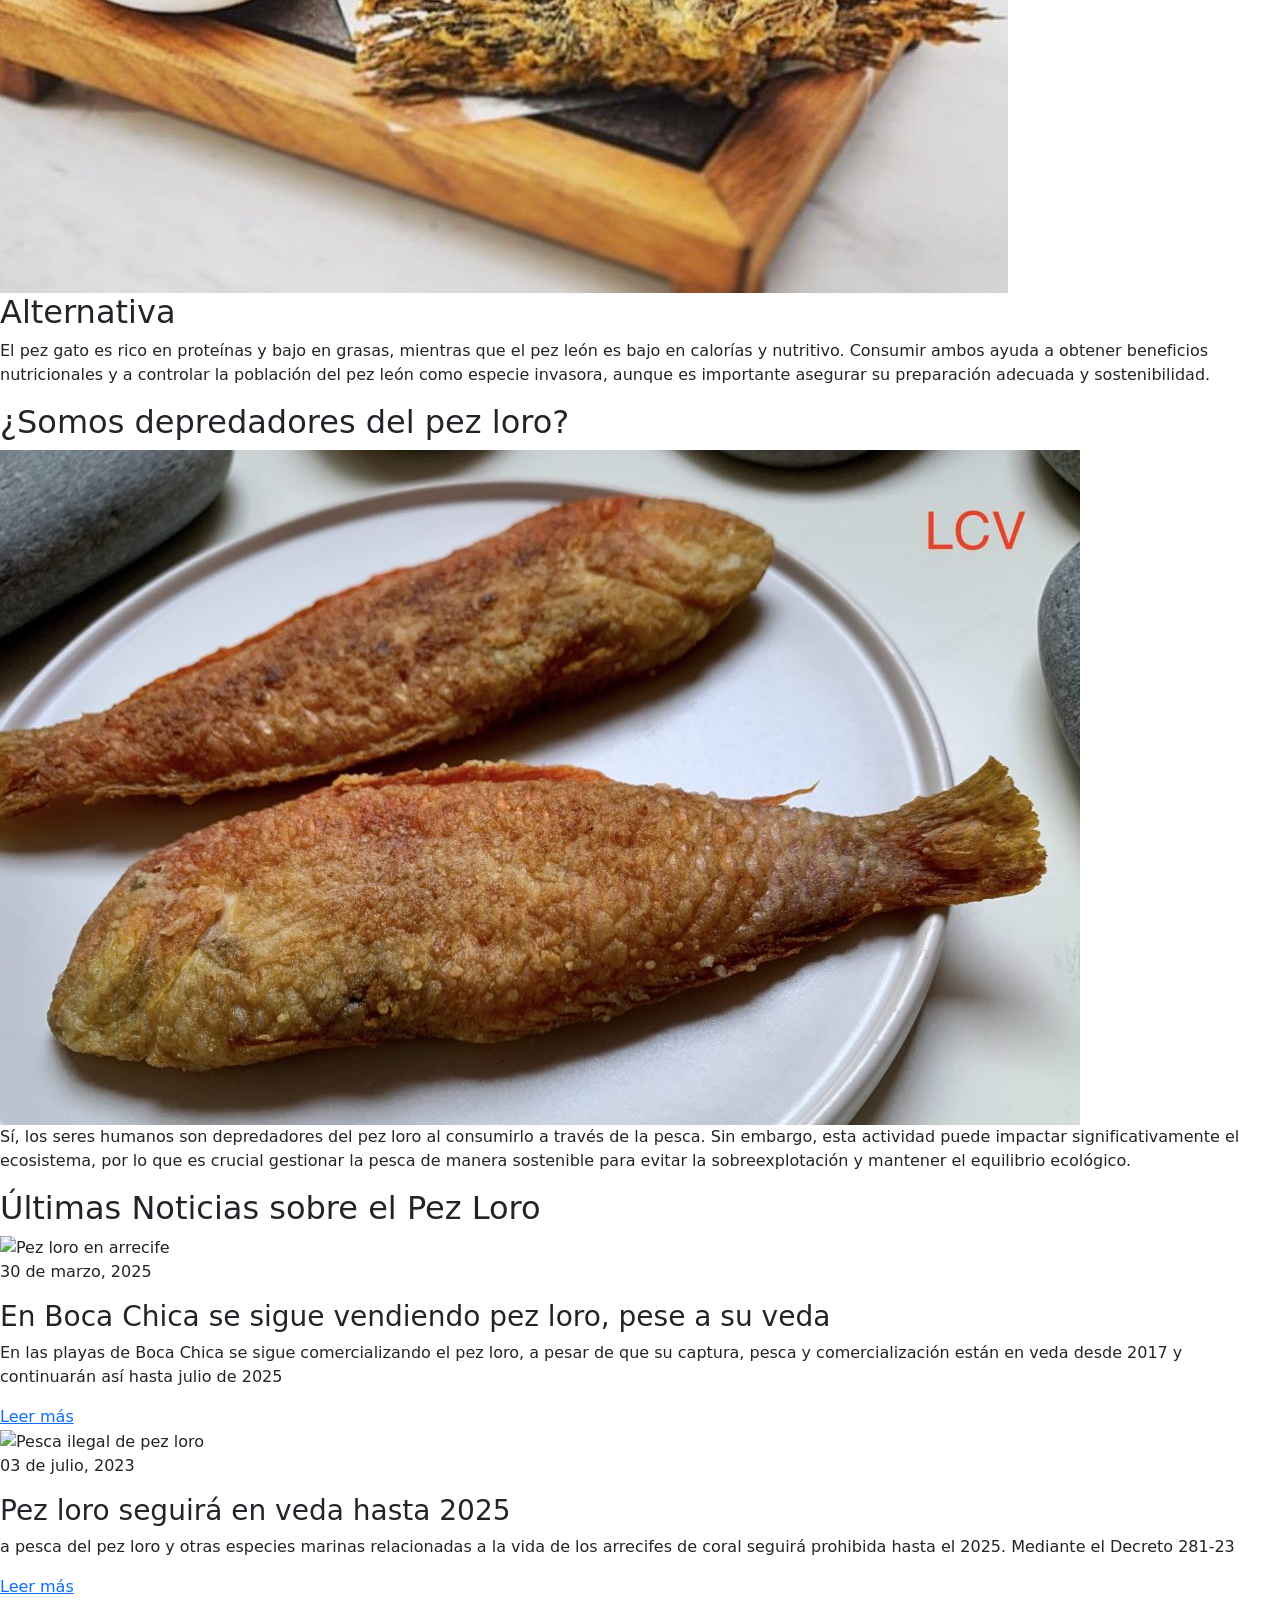
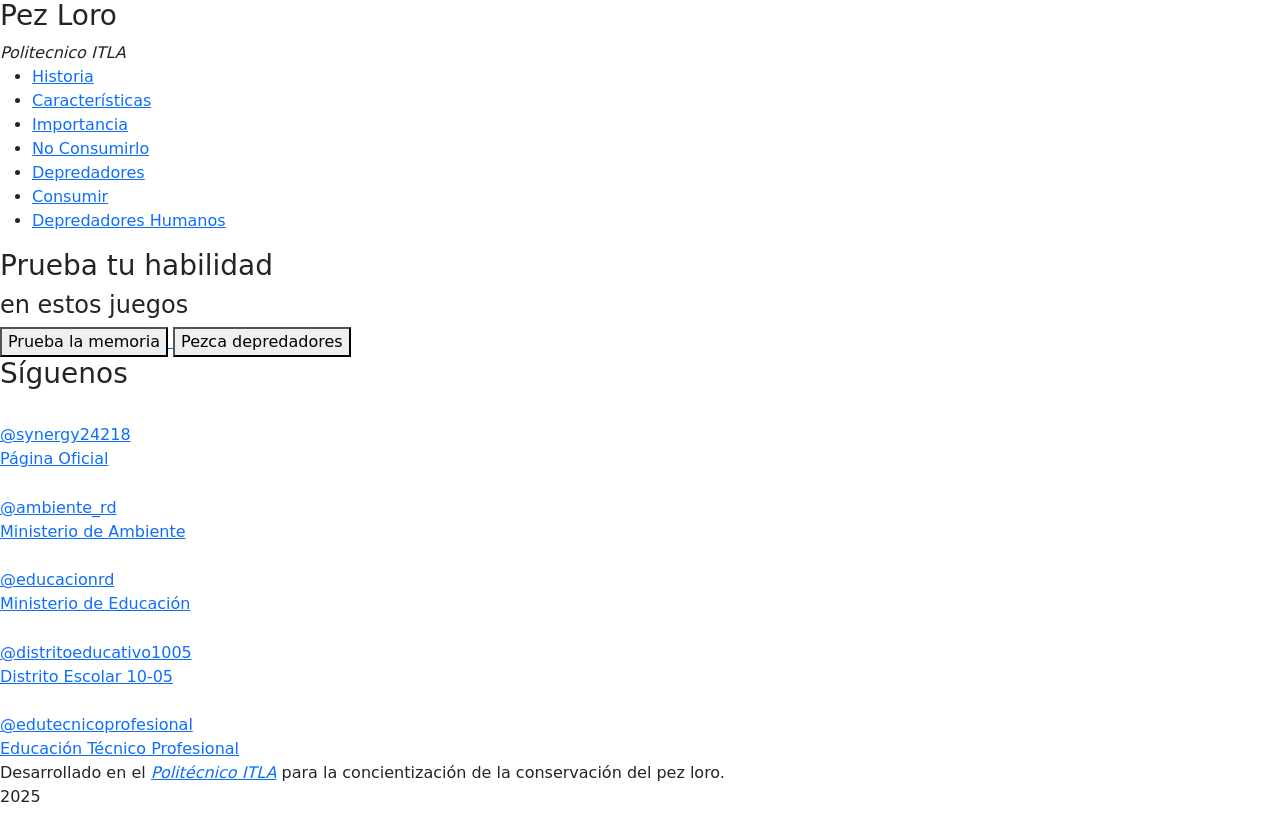
==== commit f45f0dc4: "Update index.html" ====
--- a/index.html
+++ b/index.html
@@ -6,8 +6,8 @@
   <meta name="viewport" content="width=device-width, initial-scale=1.0">
   <link href="https://fonts.googleapis.com/css2?family=Open+Sans:wght@400;600;700&display=swap" rel="stylesheet">
   <link href="https://cdn.jsdelivr.net/npm/bootstrap@5.3.2/dist/css/bootstrap.min.css" rel="stylesheet" />
-  <script src="/px-main/JAVASCRIPT/scroll.js"></script>
-  <link rel="stylesheet" href="CSS/style.css">
+ 
+  <link rel="stylesheet" href="./style.css">
 
   <title>Pez Loro</title>
 </head>
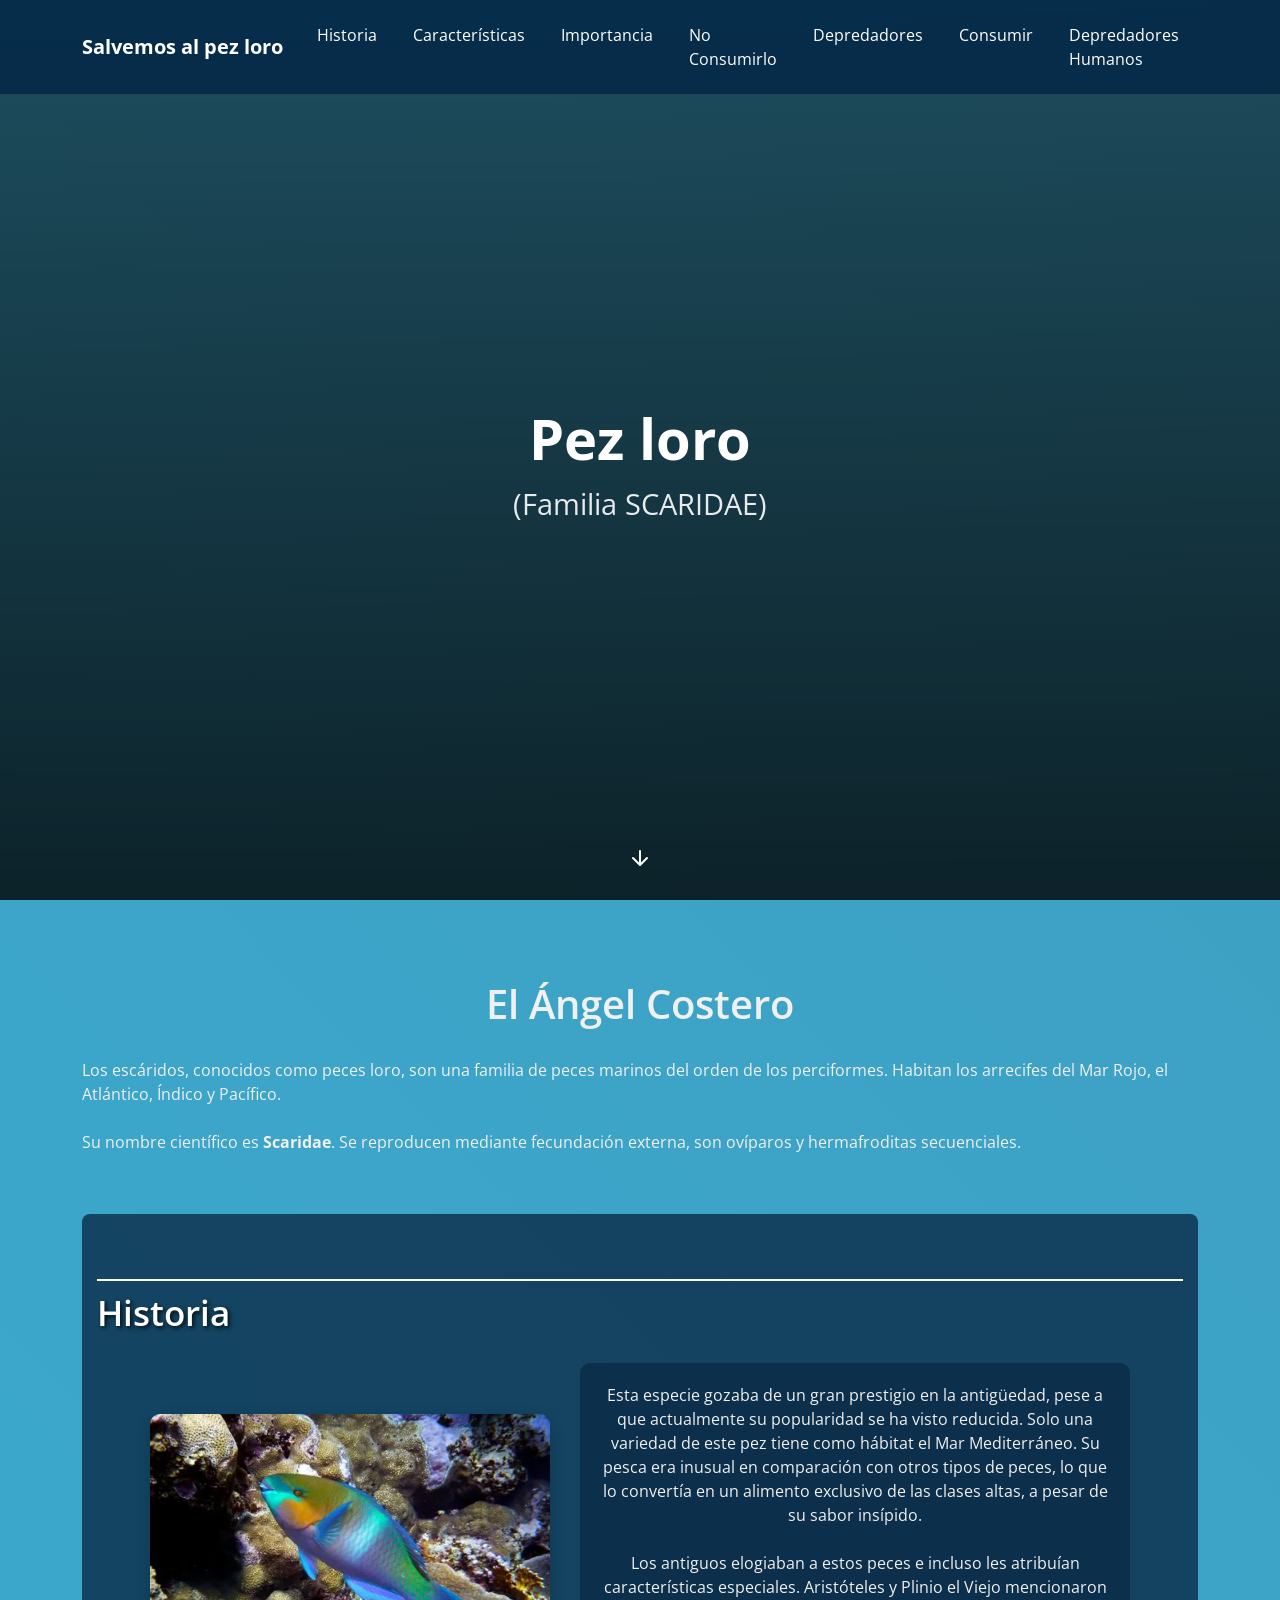
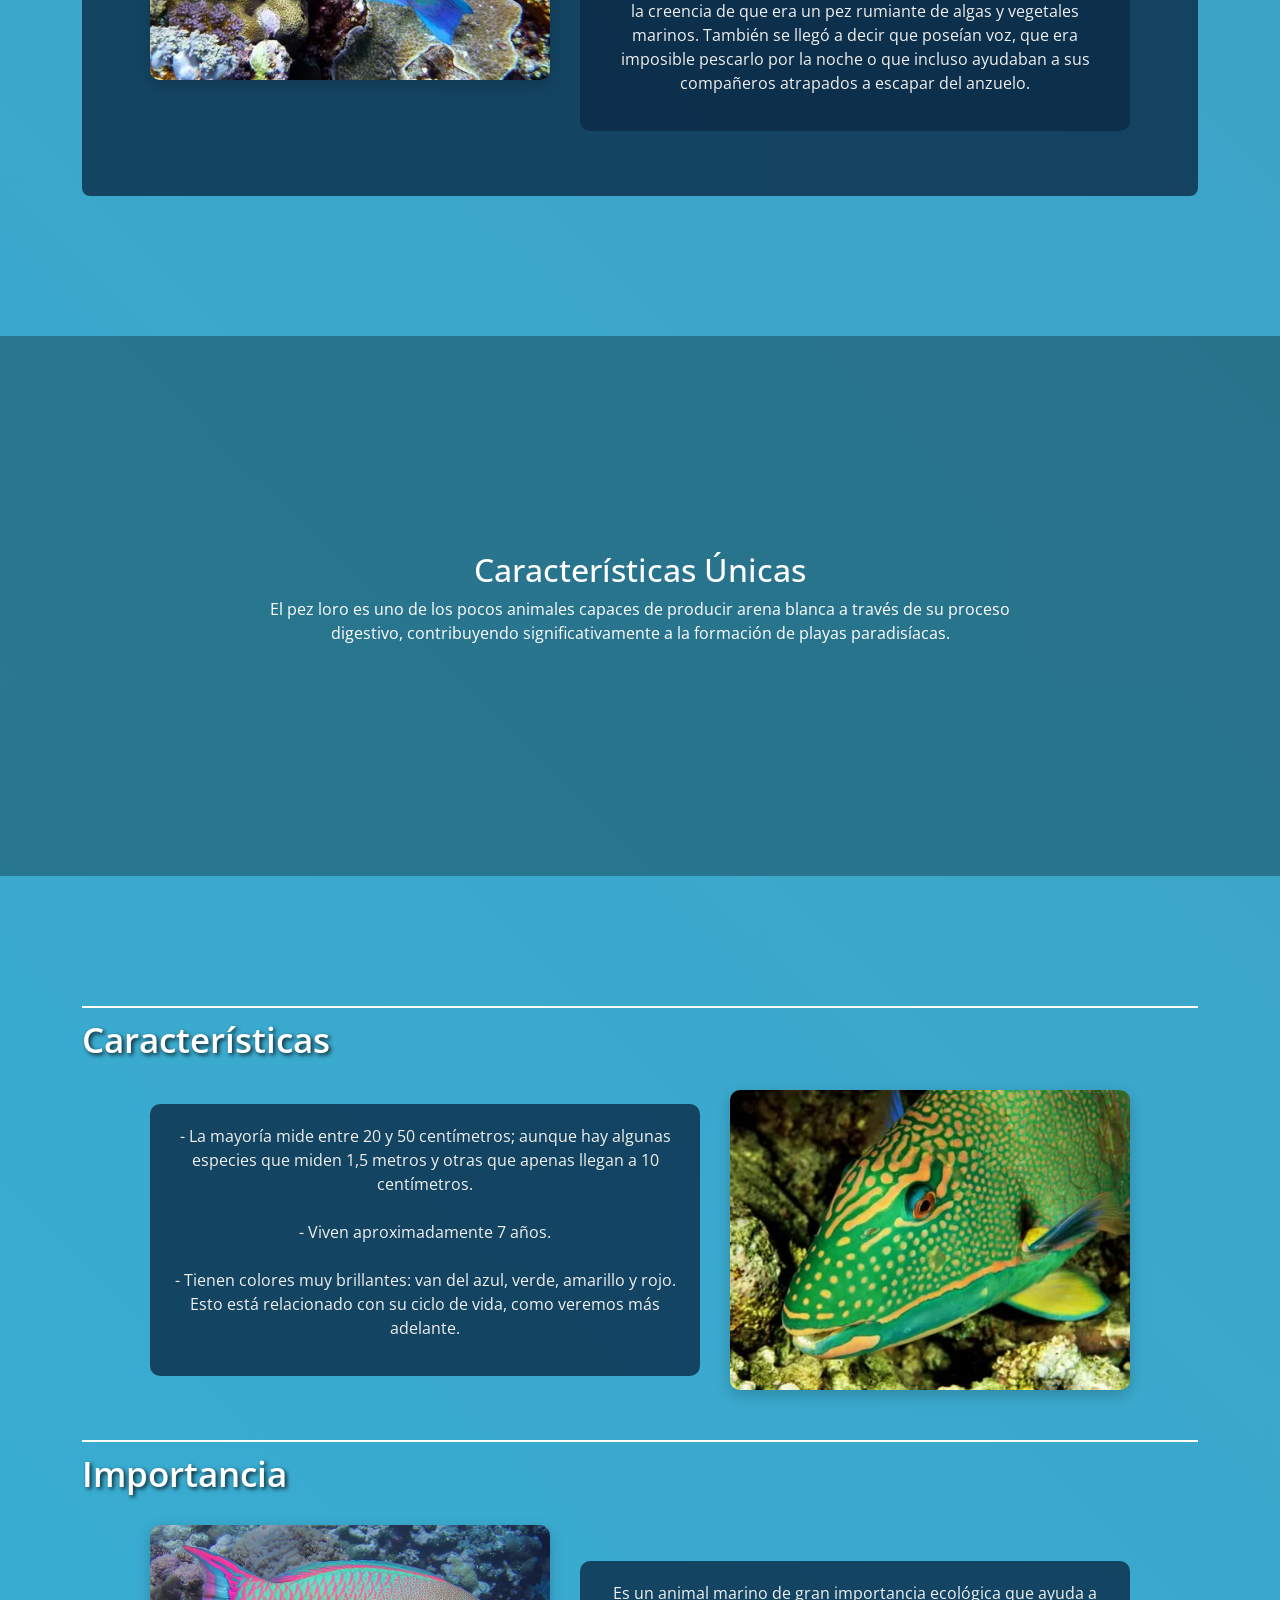
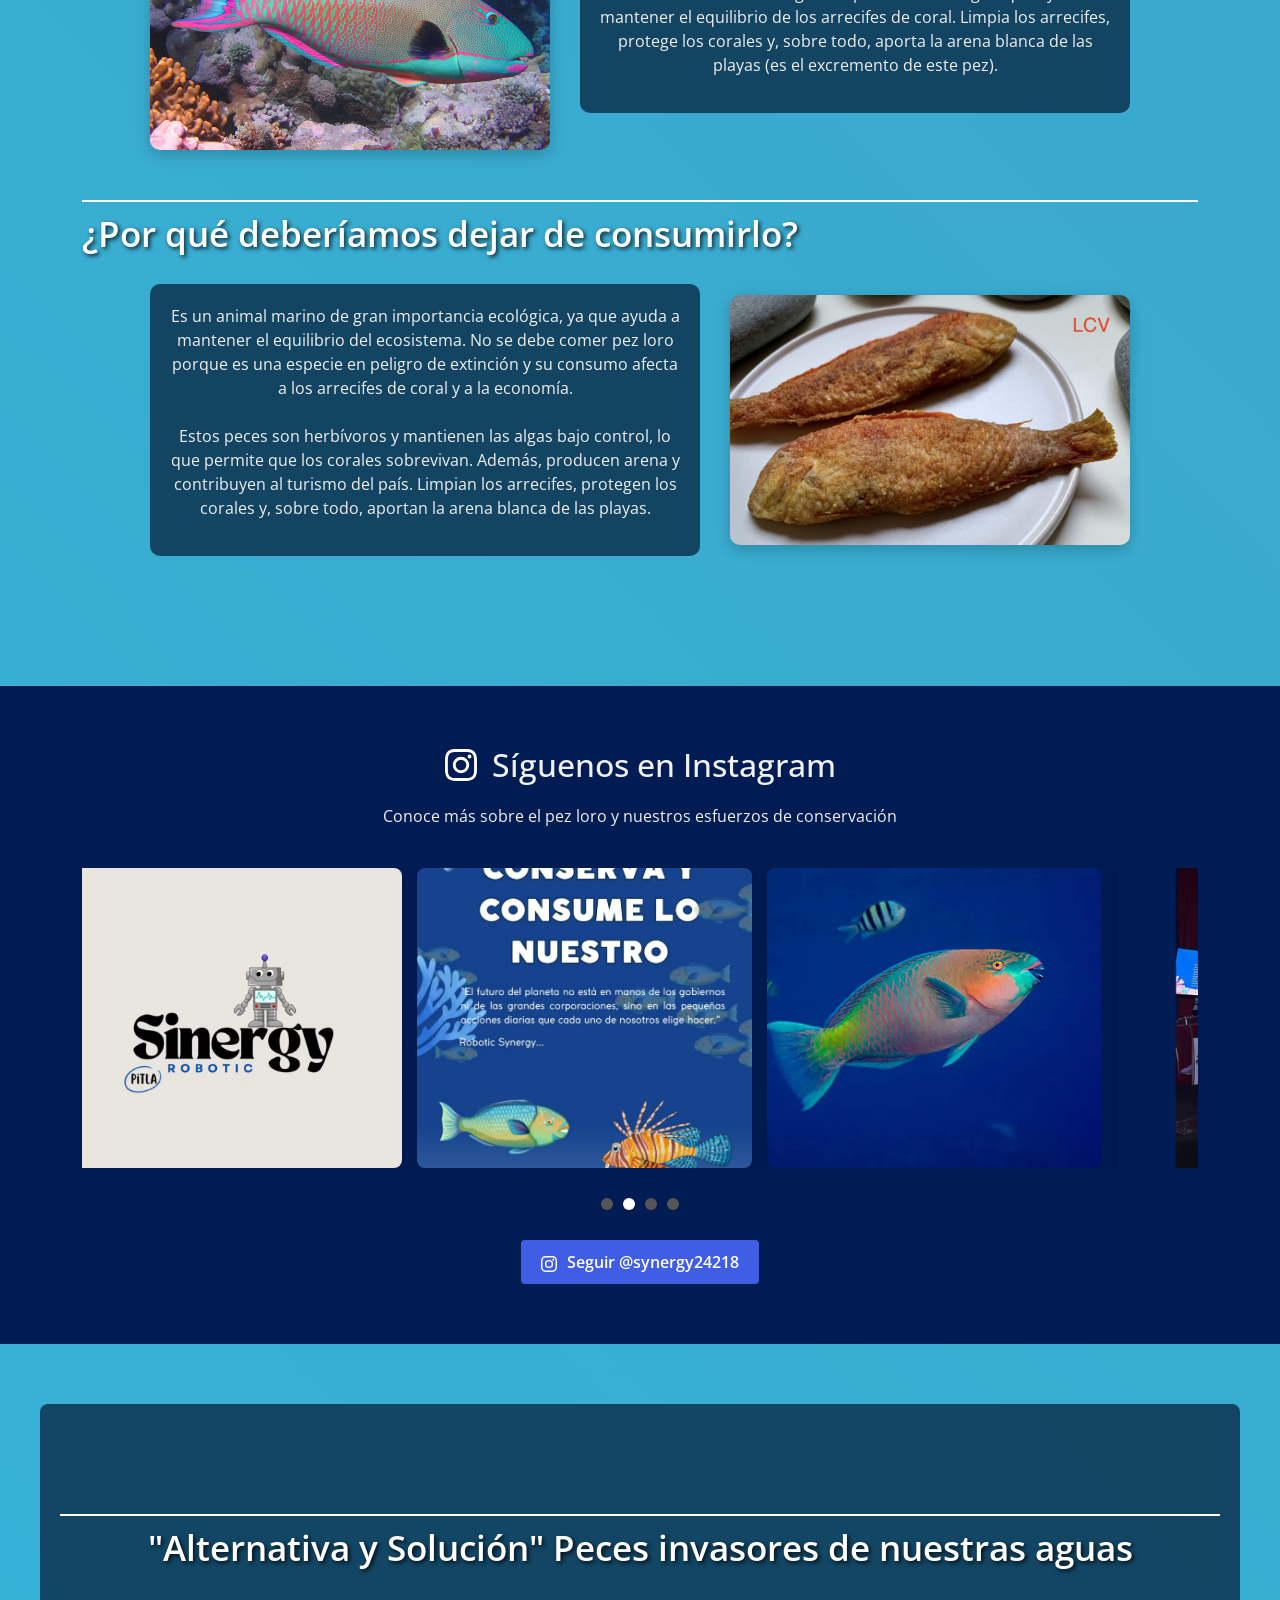
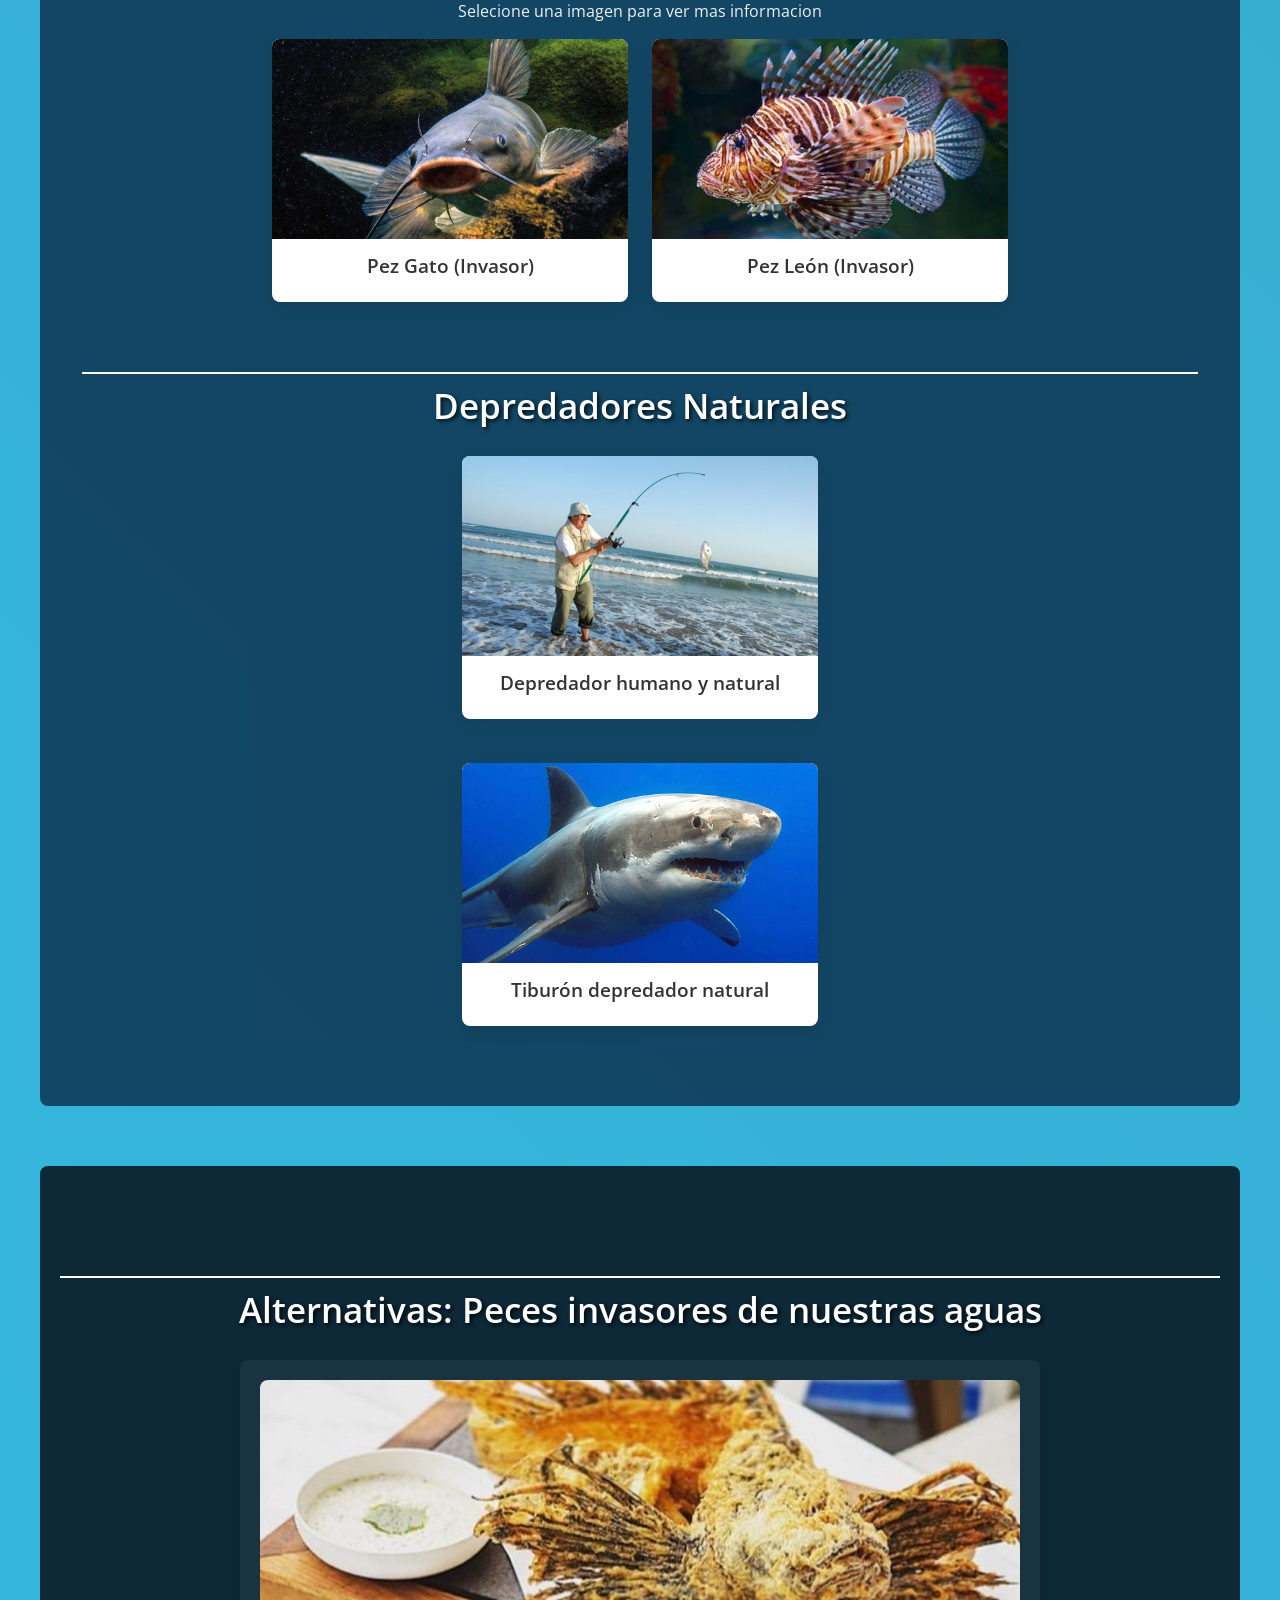
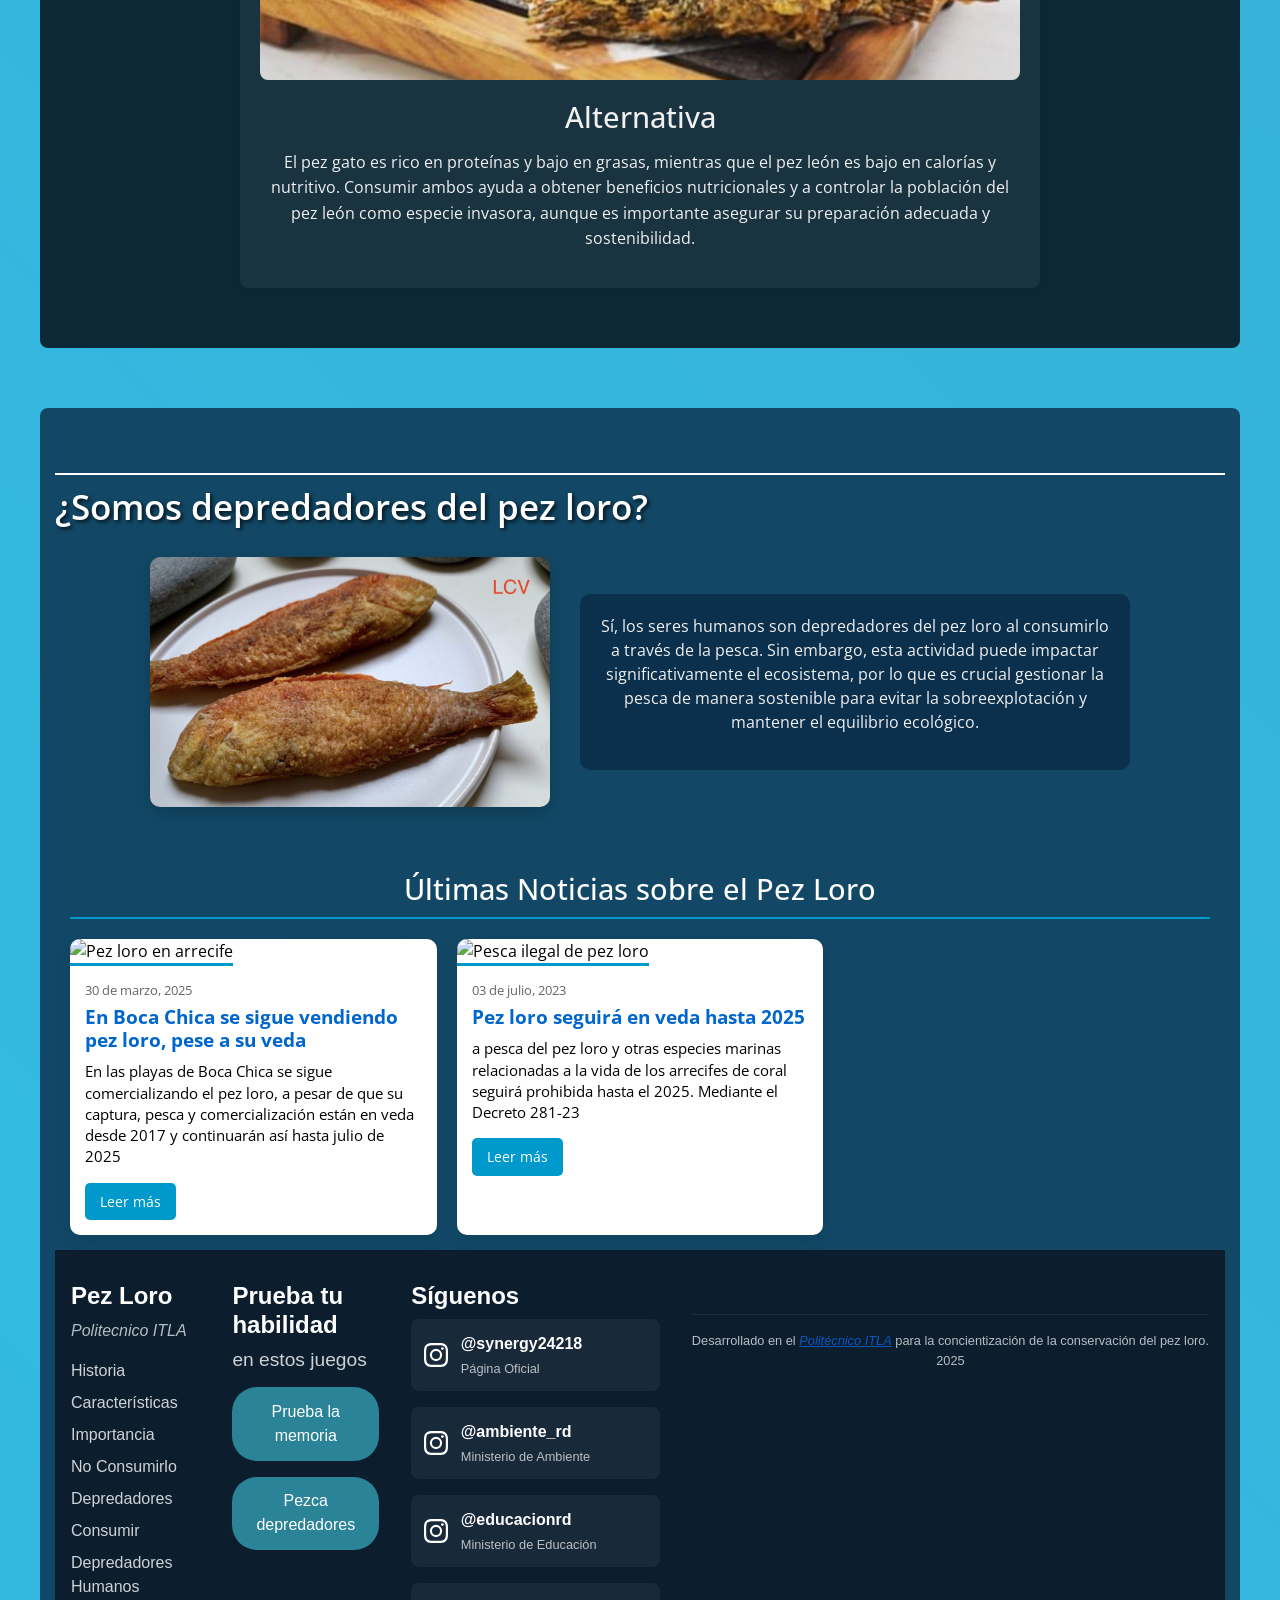
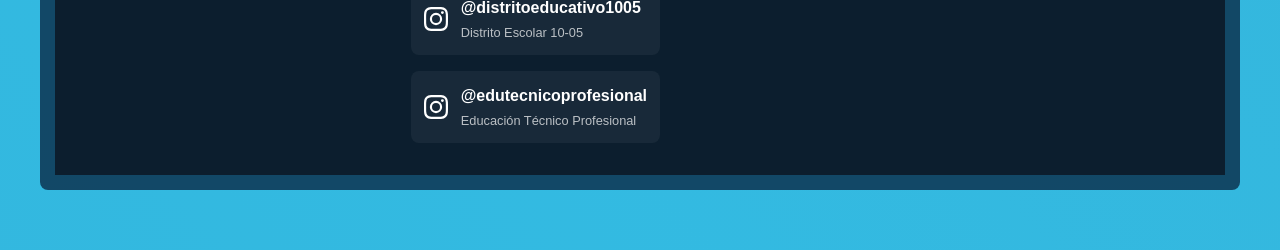
==== commit fefb8a13: "Update index.html" ====
--- a/index.html
+++ b/index.html
@@ -6,8 +6,12 @@
   <meta name="viewport" content="width=device-width, initial-scale=1.0">
   <link href="https://fonts.googleapis.com/css2?family=Open+Sans:wght@400;600;700&display=swap" rel="stylesheet">
   <link href="https://cdn.jsdelivr.net/npm/bootstrap@5.3.2/dist/css/bootstrap.min.css" rel="stylesheet" />
- 
-  <link rel="stylesheet" href="./style.css">
+  <!-- Fuente única para títulos y textos -->
+   <link href="https://fonts.googleapis.com/css2?family=Open+Sans&display=swap" rel="stylesheet">
+   <link rel="stylesheet" href="./CSS/style.css">
+
+   <script src="/px-main/JAVASCRIPT/Fondo.js"></script>
+   <script src="/px-main/JAVASCRIPT/carru.js"></script>
 
   <title>Pez Loro</title>
 </head>
--- a/CSS/style.css
+++ b/CSS/style.css
@@ -0,0 +1,872 @@
+/* 
+ * Hoja de estilos para la web sobre peces loro, salvemos al pez loro de synergy
+ * Última actualización: Abril 2025
+ * 
+ * Este archivo contiene todos los estilos necesarios del inicio,
+ */
+
+/* Reset básico */
+* {
+    margin: 0;
+    padding: 0;
+    box-sizing: border-box; /* hace que el padding no afecte al ancho total */
+}
+
+/* Estilos generales del body - fondo degradado azul marino */
+body {
+    font-family: 'Open Sans', sans-serif;
+    /* La siguiente parte está comentada en el original
+    background-image: url('/img/fondo.webp');
+    background-size: cover;
+    background-position: center;
+    background-repeat: no-repeat;
+    background-attachment: fixed;
+    padding-top: 70px; */
+    color: #f0f0f0; /* texto en color claro para contraste */
+   
+    /* Fondo con degradado animado en tonos azules - da sensación de agua */
+    background: linear-gradient(45deg, 
+    rgba(0, 76, 114, 0.8),
+    rgba(0, 120, 167, 0.8), 
+    rgba(0, 169, 218, 0.8),
+    rgba(21, 119, 160, 0.8));
+    background-size: 400% 400%;
+}
+
+/* Variables CSS globales - colores principales del tema */
+:root {
+    --primary-color: #005e7c; 
+    --dark-bg: #0a1923; 
+    --overlay-color: rgba(0, 0, 0, 0.4); 
+    --text-light: #ffffff; 
+    --text-dark: #333333; 
+}
+/* Contenedores principales con fondo semi-transparente */
+.contenido,
+.containerALL,
+.consumirPeces {
+    background-color: rgba(10, 42, 69, 0.785); /* */
+    padding: 15px;
+    margin: 60px auto; 
+    border-radius: 8px; 
+    max-width: 1200px; 
+    color: #f0f0f0; 
+}
+/* Títulos de secciones con línea superior decorativa */
+.distanciadoh2 {
+    margin: 50px 0 30px; /* espacio arriba y abajo */
+    padding-top: 10px;
+    border-top: 2px solid #fff; /* línea decorativa */
+    color: #fff;
+    text-shadow: 2px 2px 4px rgba(0,0,0,0.8); /* sombra para destacar */
+}
+
+/* Grid responsivo - se adapta según el ancho disponible */
+.pruebaSSS {
+    display: grid;
+    grid-template-columns: repeat(auto-fit, minmax(300px, 1fr)); /* columnas flexibles */
+    gap: 20px; /* espacio entre elementos */
+    max-width: 1000px;
+    margin: auto;
+    padding: 0 10px;
+}
+
+/* Imágenes dentro del grid */
+.pruebaSSS img {
+    width: 100%;
+    height: auto;
+    border-radius: 10px; /* esquinas redondeadas */
+}
+
+/* Contenedores dentro del grid */
+.pruebaSSS div {
+    background-color: rgba(10, 42, 69, 0.785); /* fondo con transparencia */
+    color: #f0f0f0;
+    padding: 20px;
+    text-align: center;
+    border-radius: 10px;
+}
+
+/* Overlay semi-transparente sobre el fondo */
+.bg-overlay {
+    position: fixed; /* fijo en pantalla */
+    top: 0;
+    left: 0;
+    width: 100%;
+    height: 100%;
+    background-color: rgba(0, 0, 0, 0.3); /* negro con transparencia */
+    transition: background-color 0.5s ease; /* transición suave */
+    z-index: -1; /* detrás del contenido */
+}
+  
+/* Barra de navegación con transición */
+.navbar {
+    transition: background-color 0.3s ease;
+    padding: 15px 0;
+    background-color: #002444c7;
+}
+
+/* Logo del sitio en la barra de navegación */
+.navbar-brand {
+    font-weight: 700; /* negrita */
+    color: var(--text-light) !important; /* fuerza el color claro */
+}
+
+/* Botón de hamburguesa para menú móvil */
+.navbar-dark .navbar-toggler {
+    border-color: rgba(255, 255, 255, 0.5); /* borde semi-transparente */
+}
+
+/* Enlaces de la barra de navegación */
+.navbar-dark .navbar-nav .nav-link {
+    color: var(--text-light);
+    margin: 0 10px;
+    transition: color 0.3s; /* transición suave al pasar ratón */
+}
+
+/* Efecto hover en enlaces del menú */
+.navbar-dark .navbar-nav .nav-link:hover {
+    color: rgba(255, 255, 255, 0.75); /* algo más transparente al pasar ratón */
+}
+
+/* Sección hero principal con imagen de fondo */
+.hero-section {
+    position: relative;
+    min-height: 100vh; /* altura total de pantalla */
+    display: flex;
+    align-items: center;
+    justify-content: center;
+    text-align: center;
+    background-image: url('/px-main/CSS/img/pezlorobonito2.webp');
+    background-size:auto;
+    background-repeat: no-repeat;
+    background-position: center;
+    padding: 120px 20px 60px;
+    overflow: hidden;
+}
+
+/* Capa oscura sobre la imagen del hero */
+.hero-overlay {
+    position: absolute;
+    top: 0;
+    left: 0;
+    width: 100%;
+    height: 100%;
+    background: linear-gradient(to bottom, rgba(0, 0, 0, 0.3), rgba(0, 0, 0, 0.7)); /* gradiente vertical */
+    transition: background 0.5s ease;
+}
+
+/* Contenido del hero - texto principal */
+.hero-content {
+    position: relative;
+    z-index: 2; /* encima del overlay */
+    max-width: 800px;
+}
+
+/* Título principal grande */
+.hero-title {
+    font-size: 3.5rem;
+    font-weight: 700;
+    margin-bottom: 10px;
+    color: var(--text-light);
+}
+
+/* Subtítulo del hero */
+.hero-subtitle {
+    font-size: 1.8rem;
+    color: var(--text-light);
+    opacity: 0.9; /* algo transparente */
+    margin-bottom: 30px;
+}
+
+/* Indicador de scroll animado */
+.scroll-indicator {
+    position: absolute;
+    bottom: 30px;
+    left: 50%;
+    transform: translateX(-50%);
+    color: var(--text-light);
+    animation: bounce 2s infinite; /* animación continua */
+}
+
+/* Animación para el indicador de scroll */
+@keyframes bounce {
+    0%, 20%, 50%, 80%, 100% {
+        transform: translateY(0) translateX(-50%);
+    }
+    40% {
+        transform: translateY(-20px) translateX(-50%); /* sube */
+    }
+    60% {
+        transform: translateY(-10px) translateX(-50%); /* baja menos */
+    }
+}
+
+/* Secciones de contenido general */
+.content-section {
+    padding: 80px 20px;
+    position: relative;
+}
+
+/* Sección con efecto parallax - se mueve al scroll */
+.parallax-section {
+    position: relative;
+    min-height: 60vh;
+    background-image: url('/px-main/CSS/img/pezLoro.webp');
+    background-attachment: fixed; /* este es el efecto parallax */
+    background-position: center;
+    background-repeat: no-repeat;
+    background-size: cover;
+    display: flex;
+    align-items: center;
+    justify-content: center;
+    overflow: hidden;
+}
+
+/* Overlay oscuro para la sección parallax */
+.parallax-overlay {
+    position: absolute;
+    top: 0;
+    left: 0;
+    width: 100%;
+    height: 100%;
+    background-color: rgba(0, 0, 0, 0.3);
+    transition: background-color 0.3s ease;
+}
+
+/* Contenido de la sección parallax */
+.parallax-content {
+    position: relative;
+    z-index: 2; /* encima del overlay */
+    color: var(--text-light);
+    text-align: center;
+    max-width: 800px;
+    padding: 20px;
+}
+
+/* Títulos de sección principales */
+.section-title {
+    font-size: 2.5rem;
+    margin-bottom: 30px;
+    text-align: center;
+    font-weight: 600;
+}
+
+/* Grid flexible, repetido pero con display flex esta vez */
+.pruebaSSS {
+    display: flex;
+    align-items: center;
+    gap: 30px;
+    margin-bottom: 50px;
+}
+
+/* Imagen del pez loro principal */
+.loro {
+    width: 100%;
+    max-width: 400px;
+    border-radius: 8px;
+    box-shadow: 0 5px 15px rgba(0, 0, 0, 0.2); /* sombra suave */
+}
+
+/* Titulos de sección, repetido con más detalles */
+.distanciadoh2 {
+    margin: 50px 0 30px;
+    font-size: 2.2rem;
+    font-weight: 600;
+}
+
+/* Sección de galería estilo Instagram */
+.instagram-section {
+    background-color: #011b53; /* fondo casi negro */
+    padding: 60px 0;
+}
+
+/* Cabecera de la sección Instagram */
+.instagram-header {
+    display: flex;
+    align-items: center;
+    justify-content: center;
+    margin-bottom: 20px;
+}
+
+/* Logo de Instagram */
+.instagram-logo {
+    margin-right: 15px;
+}
+
+/* Título de la sección Instagram */
+.instagram-title {
+    font-size: 2rem;
+    margin: 0;
+}
+
+/* Subtítulo de la galería */
+.instagram-subtitle {
+    text-align: center;
+    margin-bottom: 40px;
+}
+
+/* Contenedor del carrusel de imágenes */
+.instagram-carousel {
+    position: relative;
+    overflow: hidden;
+    margin-bottom: 30px;
+}
+
+/* Contenedor flexible para el carrusel */
+.carousel-container {
+    display: flex;
+    transition: transform 0.5s ease; /* movimiento suave */
+    gap: 15px;
+}
+
+/* Tarjetas individuales de la galería */
+.instagram-post {
+    flex: 0 0 calc(33.333% - 10px); /* tres columnas */
+    position: relative;
+    overflow: hidden;
+    border-radius: 8px;
+    box-shadow: 0 4px 10px rgba(0, 0, 0, 0.1);
+}
+
+/* Imágenes dentro de las tarjetas */
+.instagram-post img {
+    width: 100%;
+    height: 300px;
+    object-fit: cover; /* mantiene proporción recortando */
+    transition: transform 0.3s ease; /* zoom suave */
+}
+
+/* Overlay con texto sobre las imágenes - aparece al hover */
+.post-overlay {
+    position: absolute;
+    bottom: 0;
+    left: 0;
+    width: 100%;
+    padding: 20px;
+    background: linear-gradient(to top, rgba(0, 0, 0, 0.8), transparent); /* degradado vertical */
+    color: white;
+    opacity: 0; /* invisible por defecto */
+    transition: opacity 0.3s ease;
+}
+
+/* Hace visible el texto al pasar el ratón */
+.instagram-post:hover .post-overlay {
+    opacity: 1;
+}
+
+/* Efecto zoom suave en la imagen al pasar el ratón */
+.instagram-post:hover img {
+    transform: scale(1.05);
+}
+
+/* Controles del carrusel (puntos) */
+.carousel-controls {
+    display: flex;
+    justify-content: center;
+    gap: 10px;
+    margin-top: 20px;
+}
+
+/* Puntos individuales del carrusel */
+.carousel-dot {
+    width: 12px;
+    height: 12px;
+    border-radius: 50%; /* círculo */
+    background-color: #555;
+    cursor: pointer;
+    transition: background-color 0.3s;
+}
+
+/* Punto activo más claro */
+.carousel-dot.active {
+    background-color: white;
+}
+
+/* Botón de seguir perfil Instagram */
+.instagram-follow {
+    text-align: center;
+    margin-top: 30px;
+}
+
+/* Estilo del botón de seguir */
+.follow-button {
+    display: inline-flex;
+    align-items: center;
+    padding: 10px 20px;
+    background-color: #405DE6; /* azul de Instagram */
+    color: white;
+    text-decoration: none;
+    border-radius: 4px;
+    font-weight: 600;
+    transition: background-color 0.3s;
+}
+
+/* Icono dentro del botón */
+.follow-button i {
+    margin-right: 10px;
+}
+
+/* Efecto hover en el botón */
+.follow-button:hover {
+    background-color: #304db7; /* azul más oscuro */
+    color: white;
+}
+
+/* Sección principal de tarjetas (depredadores) */
+.containerALL {
+    padding: 60px 20px;
+    text-align: center;
+}
+
+/* Alineación de filas de tarjetas */
+.container .row {
+    justify-content: center;
+}
+
+/* Estilo de las tarjetas individuales */
+.card {
+    margin-bottom: 20px;
+    border: none;
+    border-radius: 8px;
+    overflow: hidden;
+    box-shadow: 0 4px 15px rgba(0, 0, 0, 0.1); /* sombra suave */
+    transition: transform 0.3s ease;
+}
+
+/* Efecto elevación al pasar ratón */
+.card:hover {
+    transform: translateY(-10px); /* sube un poco */
+}
+
+/* Imágenes de las tarjetas */
+.card-img-top {
+    height: 200px;
+    object-fit: cover;
+    cursor: pointer;
+}
+
+/* Cuerpo de las tarjetas */
+.card-body {
+    padding: 15px;
+}
+
+/* Títulos de las tarjetas */
+.card-title {
+    font-size: 1.2rem;
+    font-weight: 600;
+    margin-bottom: 10px;
+    color: var(--text-dark);
+}
+
+/* Sección específica sobre consumo de peces */
+.consumirPeces {
+    padding: 60px 20px;
+    background-color: #0d2837; /* azul muy oscuro */
+}
+
+/* Centrado de contenido en sección depredadores */
+.depredadoresCentrado2 {
+    max-width: 1200px;
+    margin: 0 auto;
+    text-align: center;
+}
+
+/* Grid para depredadores */
+.cuatroDepredadores {
+    display: flex;
+    flex-wrap: wrap;
+    justify-content: center;
+    gap: 30px;
+}
+
+/* Tarjeta grande individual de depredador */
+.losDepredadores2 {
+    flex: 0 0 100%; /* ancho completo */
+    max-width: 800px;
+    background-color: rgba(255, 255, 255, 0.05); /* muy sutil fondo claro */
+    border-radius: 8px;
+    padding: 20px;
+    box-shadow: 0 4px 15px rgba(0, 0, 0, 0.1);
+}
+
+/* Imágenes en tarjetas de depredadores */
+.losDepredadores2 img {
+    width: 100%;
+    height: 300px;
+    object-fit: cover;
+    border-radius: 8px;
+    margin-bottom: 20px;
+}
+
+/* Títulos en tarjetas de depredadores */
+.losDepredadores2 h2 {
+    font-size: 1.8rem;
+    margin-bottom: 15px;
+}
+
+/* Textos en tarjetas de depredadores */
+.losDepredadores2 p {
+    font-size: 1rem;
+    line-height: 1.6; /* espaciado entre líneas */
+}
+
+/* Botón para volver arriba */
+.scroll-to-top {
+    position: fixed;
+    bottom: 20px;
+    right: 20px;
+    width: 40px;
+    height: 40px;
+    background-color: var(--primary-color);
+    color: white;
+    border-radius: 50%; /* círculo */
+    display: flex;
+    align-items: center;
+    justify-content: center;
+    cursor: pointer;
+    opacity: 0; /* invisible por defecto */
+    transition: opacity 0.3s ease;
+    z-index: 999; /* siempre encima */
+}
+
+/* Botón visible cuando bajamos en la página */
+.scroll-to-top.visible {
+    opacity: 1;
+}
+
+/* Estilo para modales - fondos oscuros */
+.modal-content {
+    background-color: #0a1923;
+    color: var(--text-light);
+}
+
+/* Borde en cabecera del modal */
+.modal-header {
+    border-bottom: 1px solid #213741;
+}
+
+/* Borde en pie del modal */
+.modal-footer {
+    border-top: 1px solid #213741;
+}
+
+/* Botón de cerrar modal (x) en blanco */
+.btn-close {
+    filter: invert(1); /* lo pone en blanco */
+}
+
+/* RESPONSIVE*/
+/* Ajustes para tablets */
+@media (max-width: 992px) {
+    .hero-title {
+        font-size: 2.8rem; /* título más pequeño */
+    }
+    
+    .hero-subtitle {
+        font-size: 1.5rem;
+    }
+    
+    .pruebaSSS {
+        flex-direction: column; /* cambia a columna en vez de fila */
+    }
+    
+    .instagram-post {
+        flex: 0 0 calc(50% - 10px); /* dos columnas en vez de tres */
+    }
+}
+
+/* Ajustes para móviles */
+@media (max-width: 768px) {
+    .hero-title {
+        font-size: 2.2rem; /* título aún más pequeño */
+    }
+    
+    .hero-subtitle {
+        font-size: 1.2rem;
+    }
+    
+    .section-title {
+        font-size: 2rem;
+    }
+    
+    .distanciadoh2 {
+        font-size: 1.8rem;
+    }
+    
+    .instagram-post {
+        flex: 0 0 100%; /* una sola columna */
+    }
+    
+    .card-img-top {
+        height: 180px; /* imágenes más pequeñas */
+    }
+}
+
+
+/* ---- SECCIÓN DE NOTICIAS ---- */
+/* Contenedor principal de noticias */
+.noticias-container {
+    max-width: 100%;
+    padding: 15px;
+    margin: 0 auto;
+    color: #000; /* texto oscuro para contrastar con fondos claros */
+}
+
+/* Título general de la sección */
+.noticias-titulo {
+    text-align: center;
+    margin-bottom: 20px;
+    color: #ffffff; /* blanco para destacar */
+    font-size: 1.8rem;
+    border-bottom: 2px solid #0099cc; /* línea azul decorativa */
+    padding-bottom: 10px;
+}
+
+/* Grid responsivo para noticias - por defecto una columna */
+.noticias-grid {
+    display: grid;
+    grid-template-columns: 1fr;
+    gap: 20px;
+}
+
+/* Tarjetas individuales de noticias */
+.noticia-card {
+    background-color: white; /* fondo blanco */
+    border-radius: 10px;
+    overflow: hidden;
+    box-shadow: 0 4px 15px rgba(0, 0, 0, 0.1);
+    transition: transform 0.3s ease;
+}
+
+/* Efecto hover en tarjeta */
+.noticia-card:hover {
+    transform: translateY(-5px); /* sube ligeramente */
+}
+
+/* Imágenes de noticias */
+.noticia-imagen {
+    width: 100%;
+    height: 180px;
+    object-fit: cover; /* mantiene proporción recortando */
+    border-bottom: 3px solid #0099cc; /* borde azul decorativo */
+}
+
+/* Área de texto en tarjetas */
+.noticia-contenido {
+    padding: 15px;
+}
+
+/* Fecha de la noticia */
+.noticia-fecha {
+    font-size: 0.8rem;
+    color: #666; /* gris */
+    margin-bottom: 5px;
+}
+
+/* Título de noticia individual */
+.noticia-titulo {
+    font-size: 1.2rem;
+    font-weight: bold;
+    margin-bottom: 10px;
+    color: #0066cc; /* azul para títulos */
+}
+
+/* Resumen de la noticia */
+.noticia-resumen {
+    font-size: 0.95rem;
+    line-height: 1.4;
+    margin-bottom: 15px;
+}
+
+/* Botón "Leer más" */
+.noticia-enlace {
+    display: inline-block;
+    text-decoration: none;
+    color: white;
+    background-color: #0099cc; 
+    padding: 8px 15px;
+    border-radius: 5px;
+    font-size: 0.9rem;
+    transition: background-color 0.3s ease;
+}
+
+/* Efecto hover en botón */
+.noticia-enlace:hover {
+    background-color: #0066cc; 
+}
+
+/* Responsive para tablets - dos columnas */
+@media (min-width: 768px) {
+    .noticias-grid {
+        grid-template-columns: repeat(2, 1fr);
+    }
+}
+
+/* Responsive para escritorio - tres columnas */
+@media (min-width: 1024px) {
+    .noticias-grid {
+        grid-template-columns: repeat(3, 1fr);
+    }
+    
+    .noticias-container {
+        max-width: 1200px; /* ancho máximo en pantallas grandes */
+    }
+}
+/*TODA LA SECCION DE FOOTER de la antigua actualizacion de enero 2025
+*todo este apartado esta sin documentar hasta ahora en la act de abril25*/
+.footer {
+    background-color: #0c1e2e;
+    color: #ffffff;
+    padding: 2rem 1rem;
+    font-family: 'Arial', sans-serif;
+  }
+  
+  .footer-container {
+    display: flex;
+    flex-direction: column;
+    gap: 2rem;
+    max-width: 1200px;
+    margin: 0 auto;
+  }
+  
+  .footer-section {
+    flex: 1;
+  }
+  
+  .footer-heading {
+    font-size: 1.5rem;
+    margin-bottom: 0.5rem;
+    font-weight: 600;
+  }
+  
+  .footer-subheading {
+    font-size: 1.2rem;
+    margin-bottom: 1rem;
+    font-weight: normal;
+    opacity: 0.8;
+  }
+  
+  .footer-cite {
+    display: block;
+    margin-bottom: 1rem;
+    font-style: italic;
+    opacity: 0.7;
+  }
+  
+  .footer-links {
+    list-style: none;
+    padding: 0;
+    display: flex;
+    flex-direction: column;
+    gap: 0.5rem;
+  }
+  
+  .footer-links a {
+    color: #ffffff;
+    text-decoration: none;
+    opacity: 0.8;
+    transition: opacity 0.3s;
+  }
+  
+  .footer-links a:hover {
+    opacity: 1;
+    text-decoration: underline;
+  }
+  
+  .footer-buttons {
+    display: flex;
+    flex-direction: column;
+    gap: 1rem;
+  }
+  
+  .footer-button {
+    background-color: #2a8396;
+    color: white;
+    border: none;
+    border-radius: 25px;
+    padding: 0.8rem 1.5rem;
+    font-size: 1rem;
+    cursor: pointer;
+    transition: background-color 0.3s;
+    width: 100%;
+    max-width: 250px;
+  }
+  
+  .footer-button:hover {
+    background-color: #1c6a7a;
+  }
+  
+  .social-accounts {
+    display: flex;
+    flex-direction: column;
+    gap: 1rem;
+  }
+  
+  .social-account {
+    background-color: rgba(255, 255, 255, 0.05);
+    border-radius: 8px;
+    overflow: hidden;
+    transition: background-color 0.3s;
+  }
+  
+  .social-account:hover {
+    background-color: rgba(255, 255, 255, 0.1);
+  }
+  
+  .social-link {
+    display: flex;
+    align-items: center;
+    padding: 0.8rem;
+    color: #ffffff;
+    text-decoration: none;
+  }
+  
+  .social-icon {
+    margin-right: 0.8rem;
+    display: flex;
+    align-items: center;
+    justify-content: center;
+  }
+  
+  .social-info {
+    display: flex;
+    flex-direction: column;
+  }
+  
+  .social-name {
+    font-weight: 600;
+    margin-bottom: 0.2rem;
+  }
+  
+  .social-desc {
+    font-size: 0.8rem;
+    opacity: 0.7;
+  }
+  
+  .footer-copyright {
+    margin-top: 2rem;
+    padding-top: 1rem;
+    border-top: 1px solid rgba(255, 255, 255, 0.1);
+    text-align: center;
+    font-size: 0.8rem;
+    opacity: 0.7;
+  }
+  
+  /* Responsive layout */
+  @media (min-width: 768px) {
+    .footer-container {
+      flex-direction: row;
+      align-items: flex-start;
+    }
+    
+    .footer-buttons {
+      align-items: flex-start;
+    }
+    
+    .social-accounts {
+      max-width: 300px;
+    }
+  }
+
+/*FIN DE CSS, WEB SALVEMOS AL PEZZLORO, */
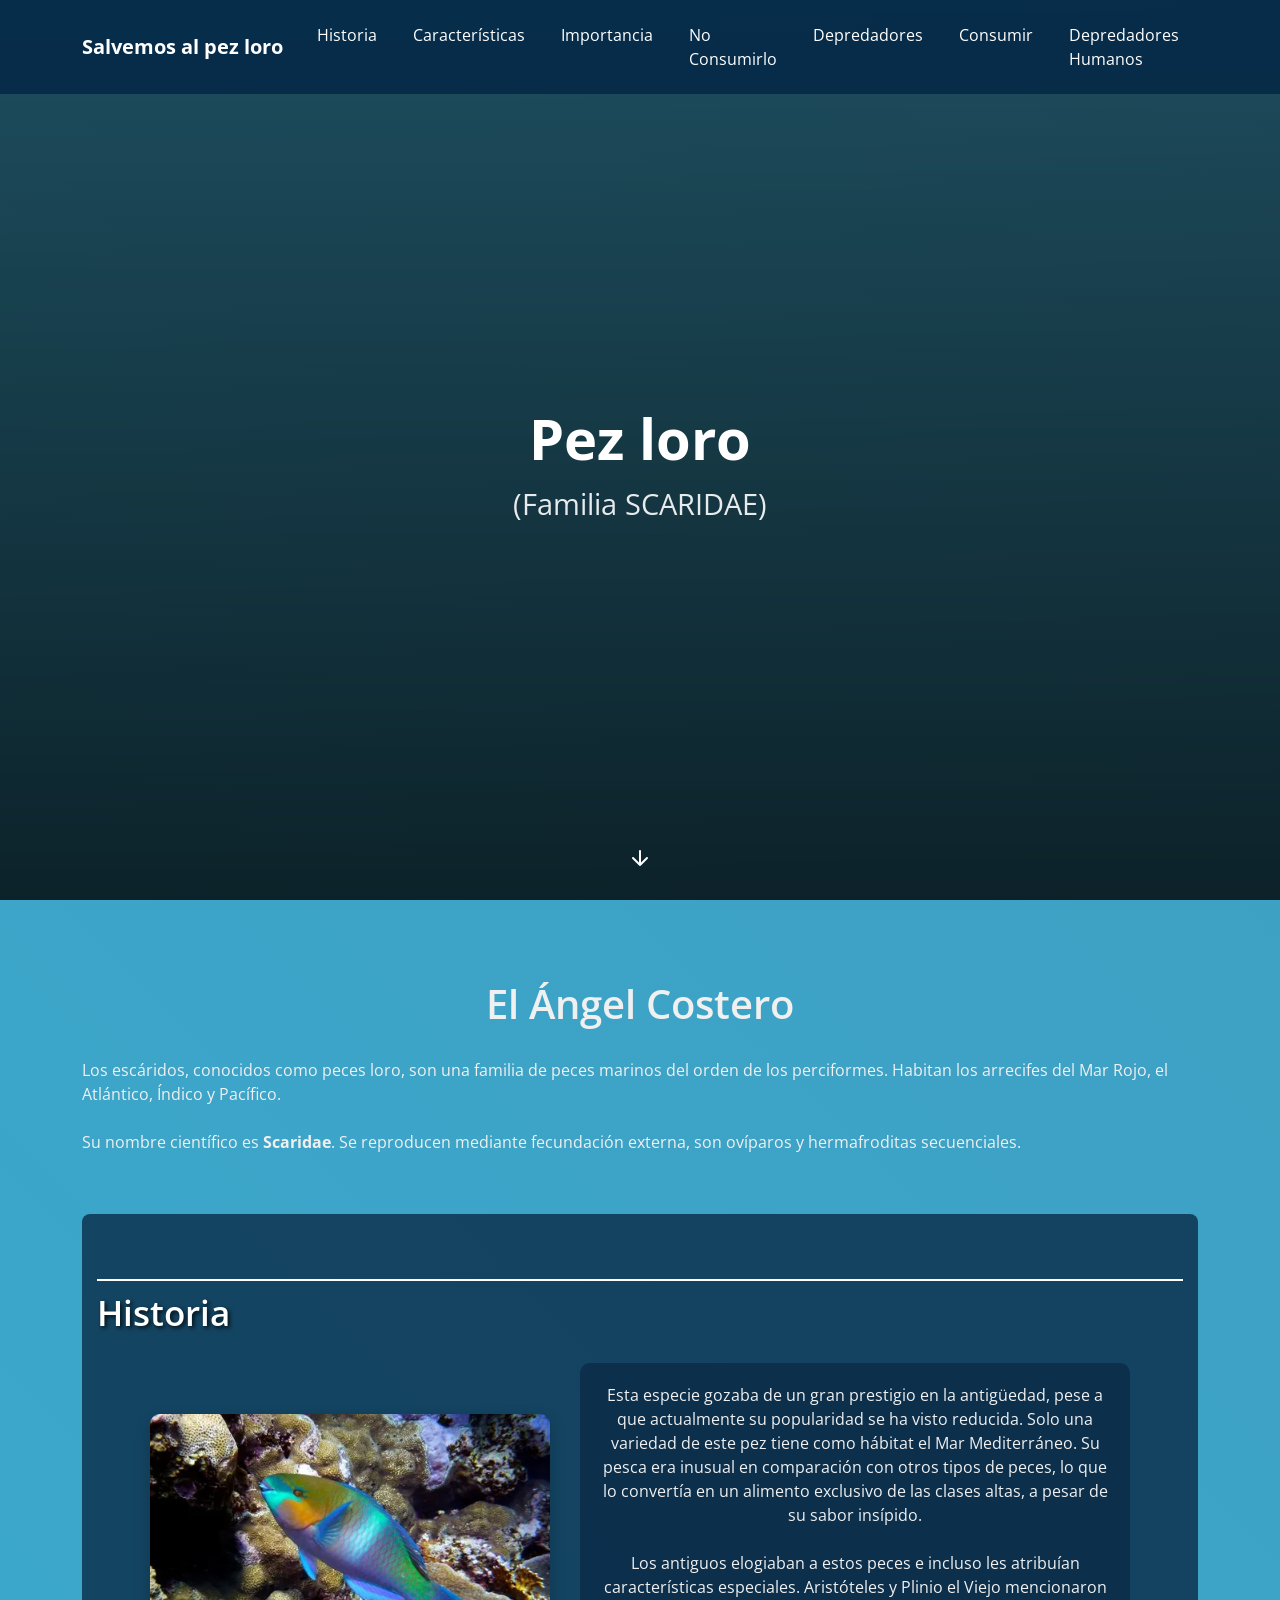
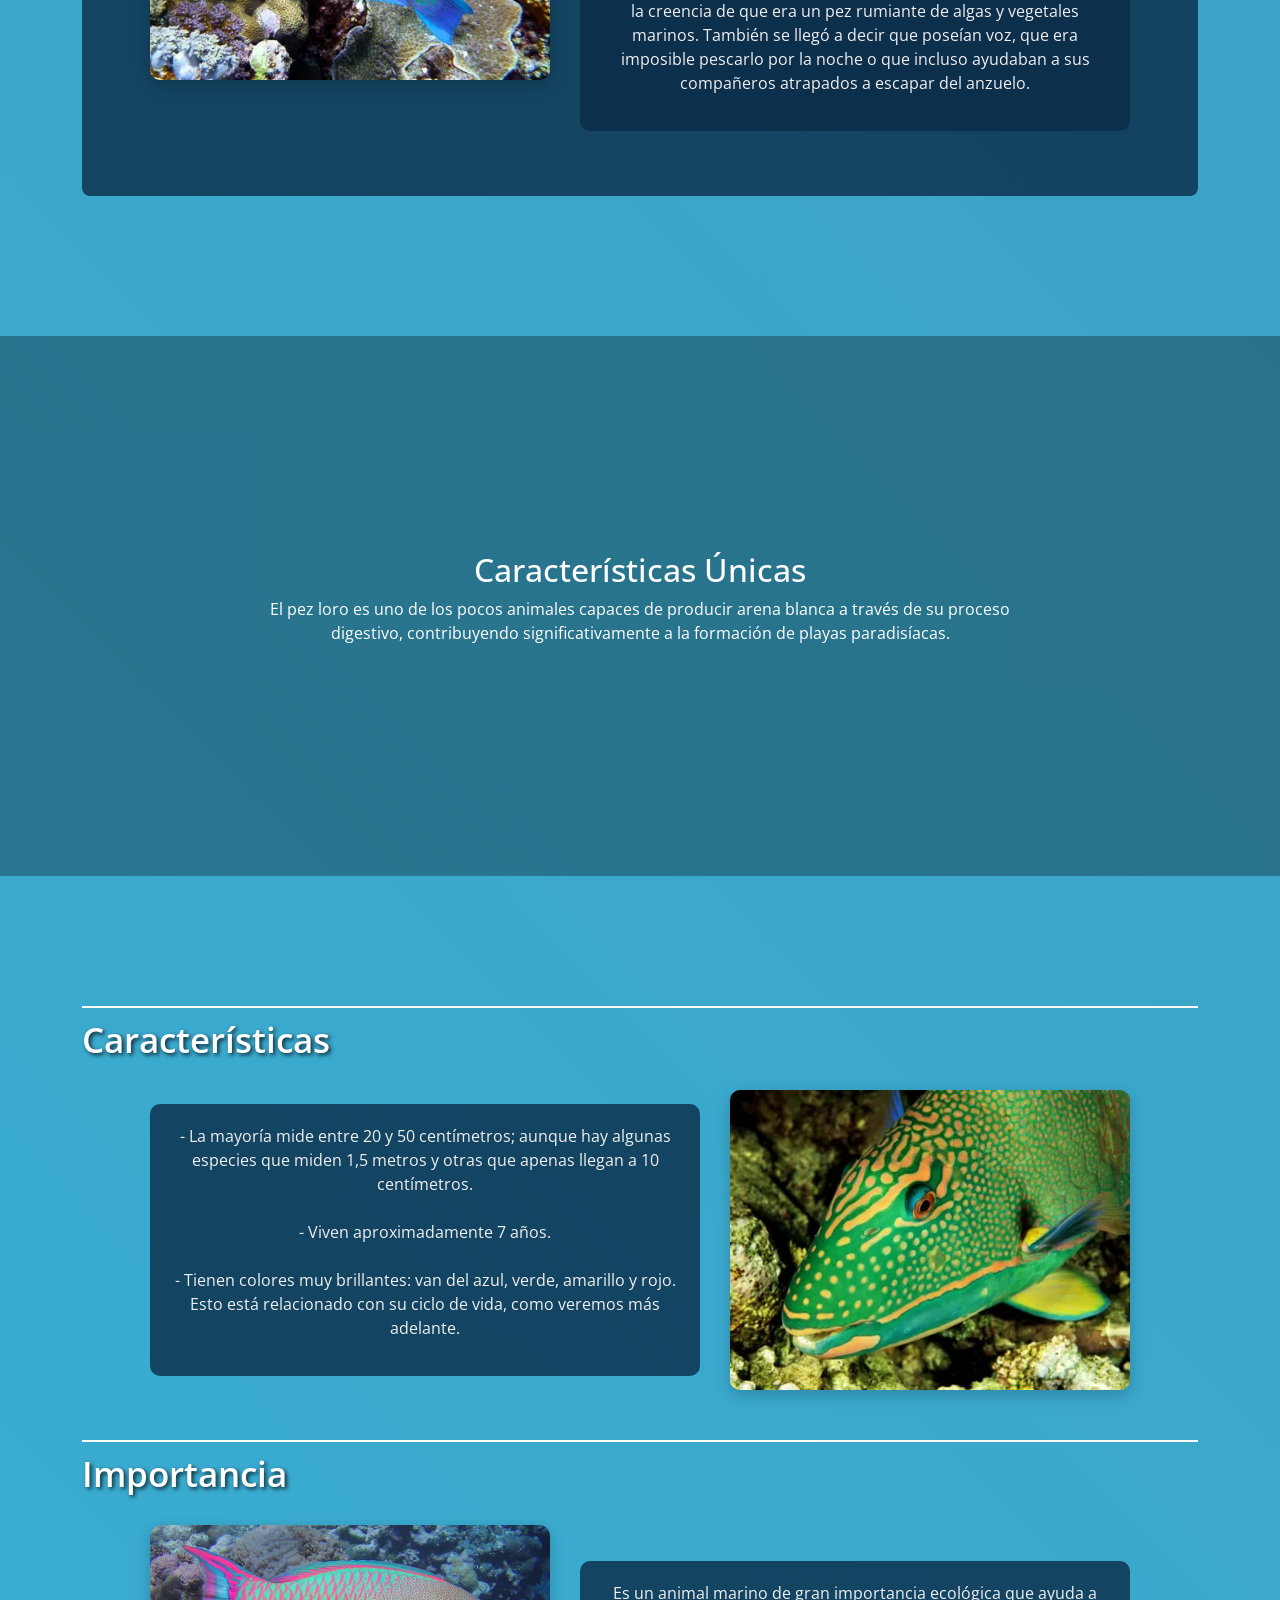
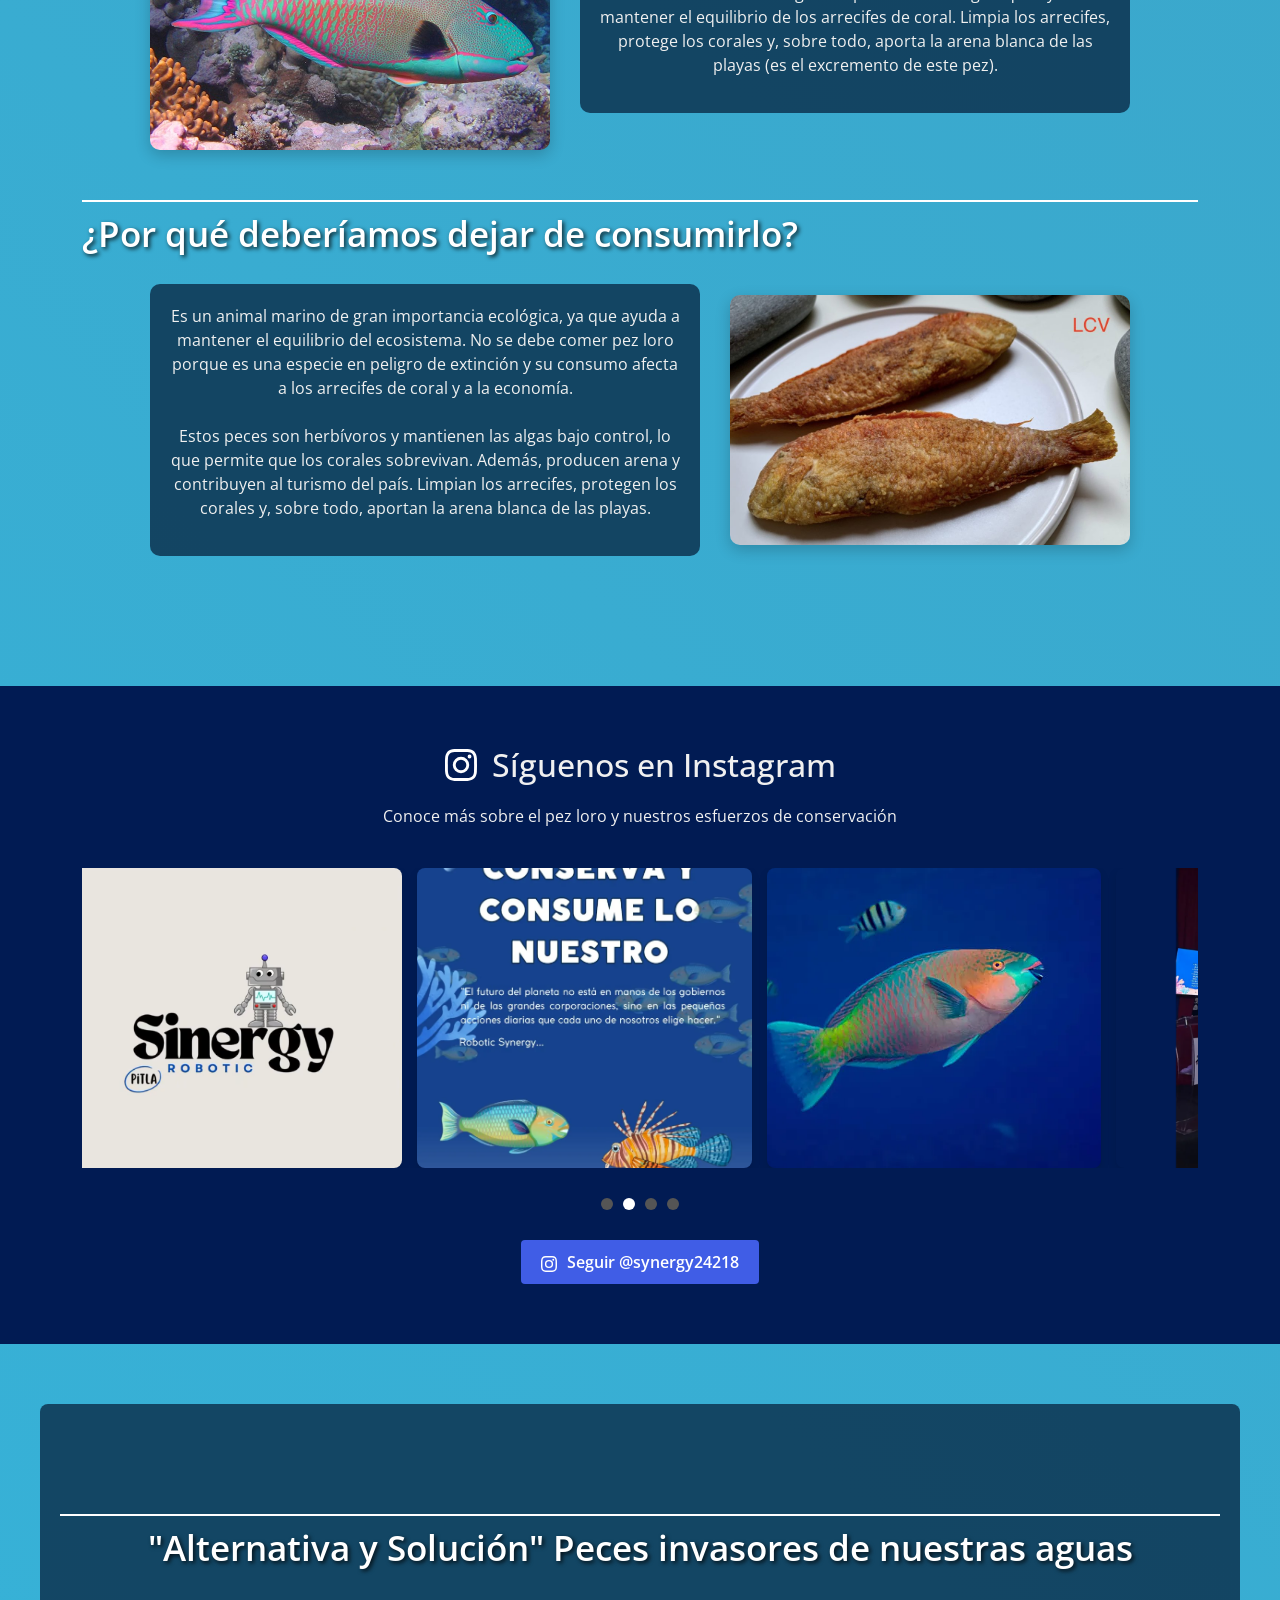
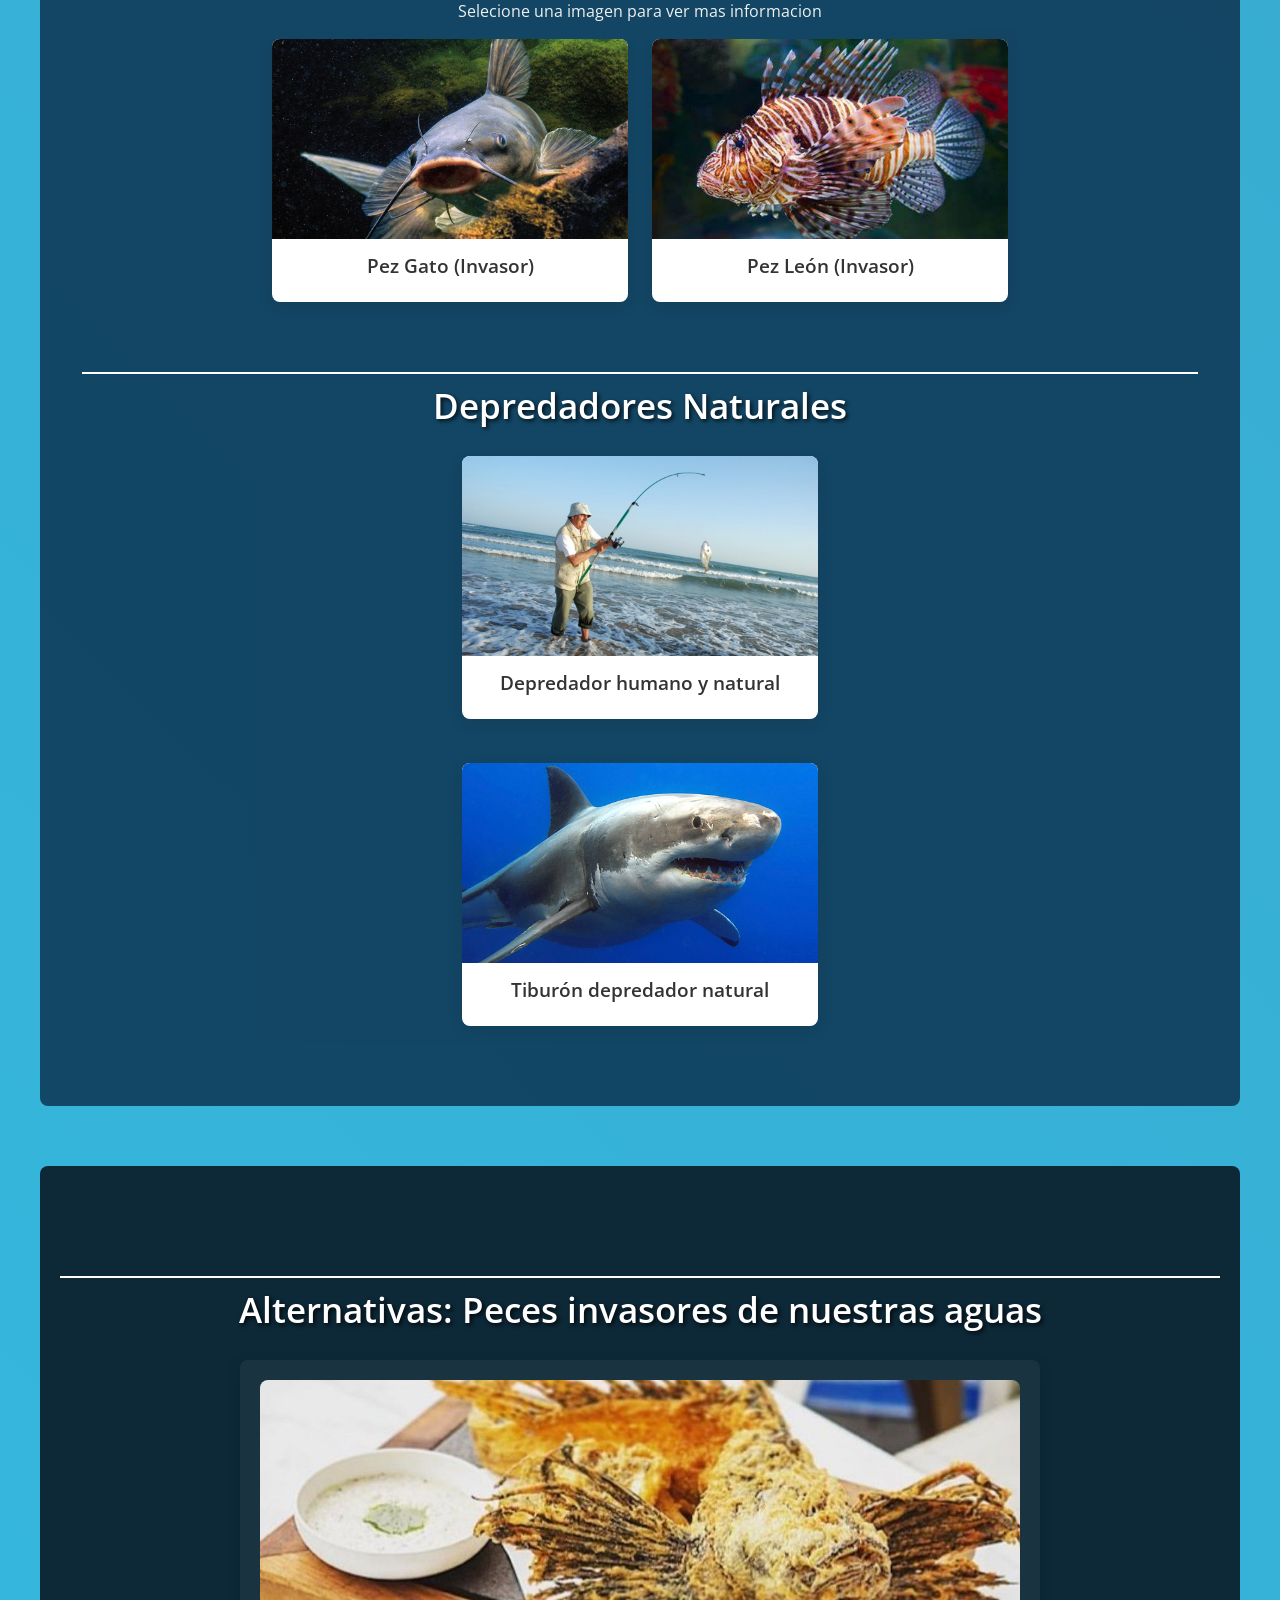
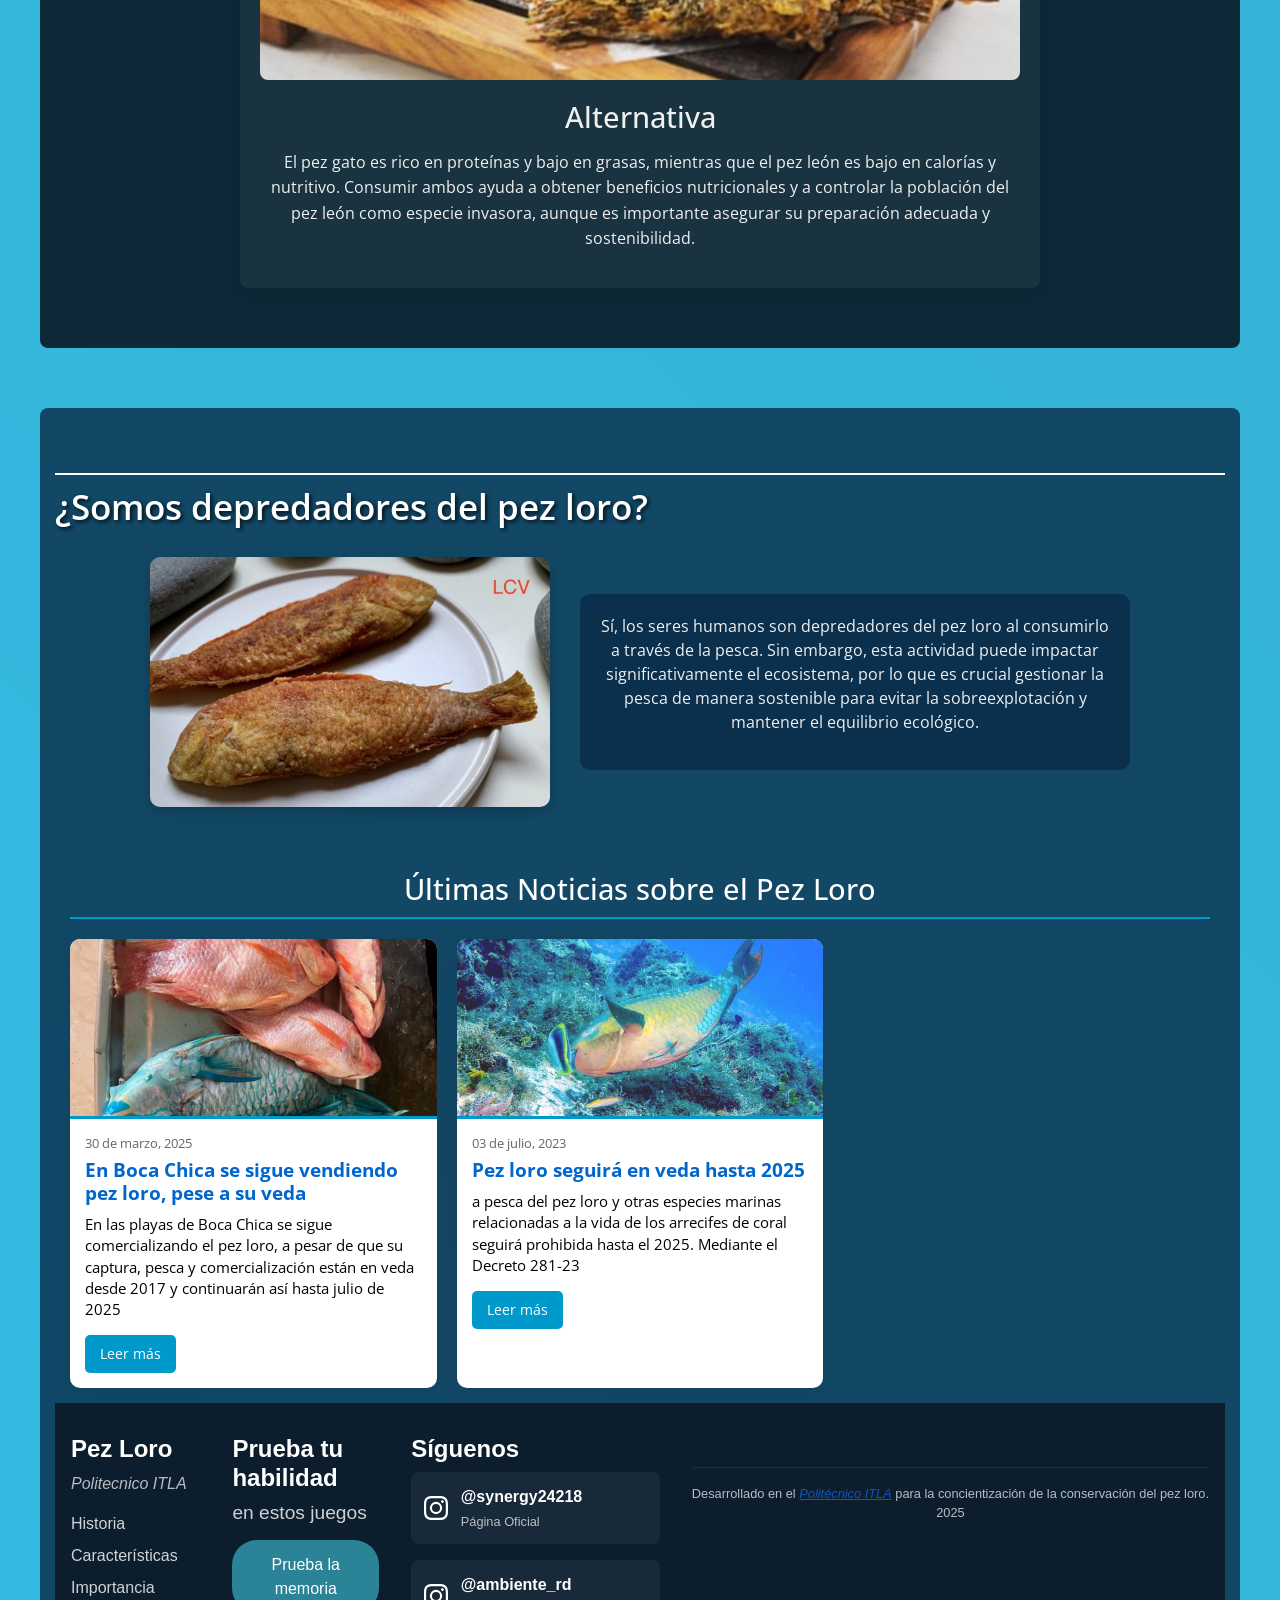
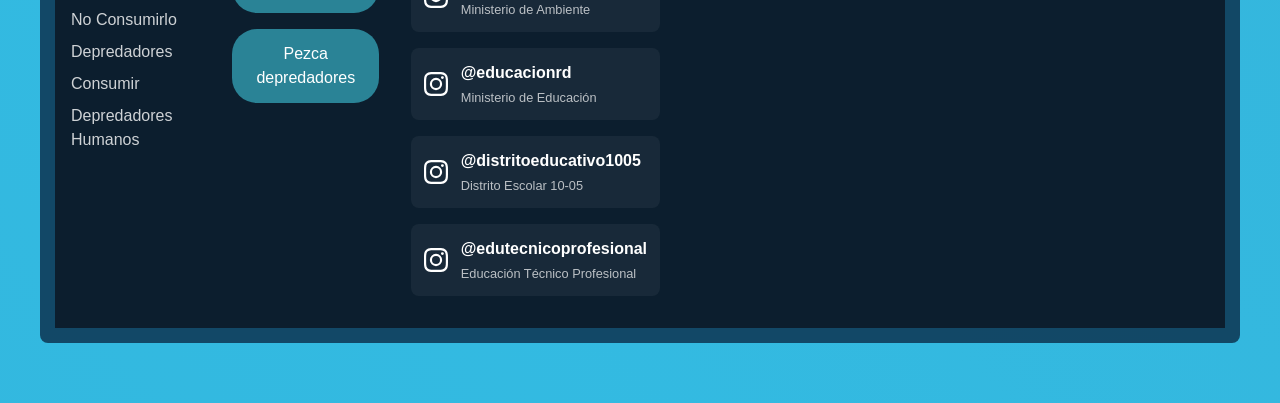
==== commit 1b49690a: "Update index.html arregle algunas url de imagenes y elimine url de js innexistente" ====
--- a/index.html
+++ b/index.html
@@ -9,10 +9,6 @@
   <!-- Fuente única para títulos y textos -->
    <link href="https://fonts.googleapis.com/css2?family=Open+Sans&display=swap" rel="stylesheet">
    <link rel="stylesheet" href="./CSS/style.css">
-
-   <script src="/px-main/JAVASCRIPT/Fondo.js"></script>
-   <script src="/px-main/JAVASCRIPT/carru.js"></script>
-
   <title>Pez Loro</title>
 </head>
 <body>
@@ -426,7 +422,7 @@
         <div class="noticias-grid">
             <!-- Noticia 1 -->
             <article class="noticia-card">
-                <img src="/px-main/CSS/img/diariolibre.jpg" alt="Pez loro en arrecife" class="noticia-imagen">
+                <img src="./CSS/img/diariolibre.jpg" alt="Pez loro en arrecife" class="noticia-imagen">
                 <div class="noticia-contenido">
                     <p class="noticia-fecha">30 de marzo, 2025</p>
                     <h3 class="noticia-titulo">En Boca Chica se sigue vendiendo pez loro, pese a su veda</h3>
@@ -437,7 +433,7 @@
             
             <!-- Noticia 2 -->
             <article class="noticia-card">
-                <img src="/px-main/CSS/img/image-diariolibre.jpg" alt="Pesca ilegal de pez loro" class="noticia-imagen">
+                <img src="./CSS/img/image-diariolibre.jpg" alt="Pesca ilegal de pez loro" class="noticia-imagen">
                 <div class="noticia-contenido">
                     <p class="noticia-fecha">03 de julio, 2023</p>
                     <h3 class="noticia-titulo">Pez loro seguirá en veda hasta 2025</h3>
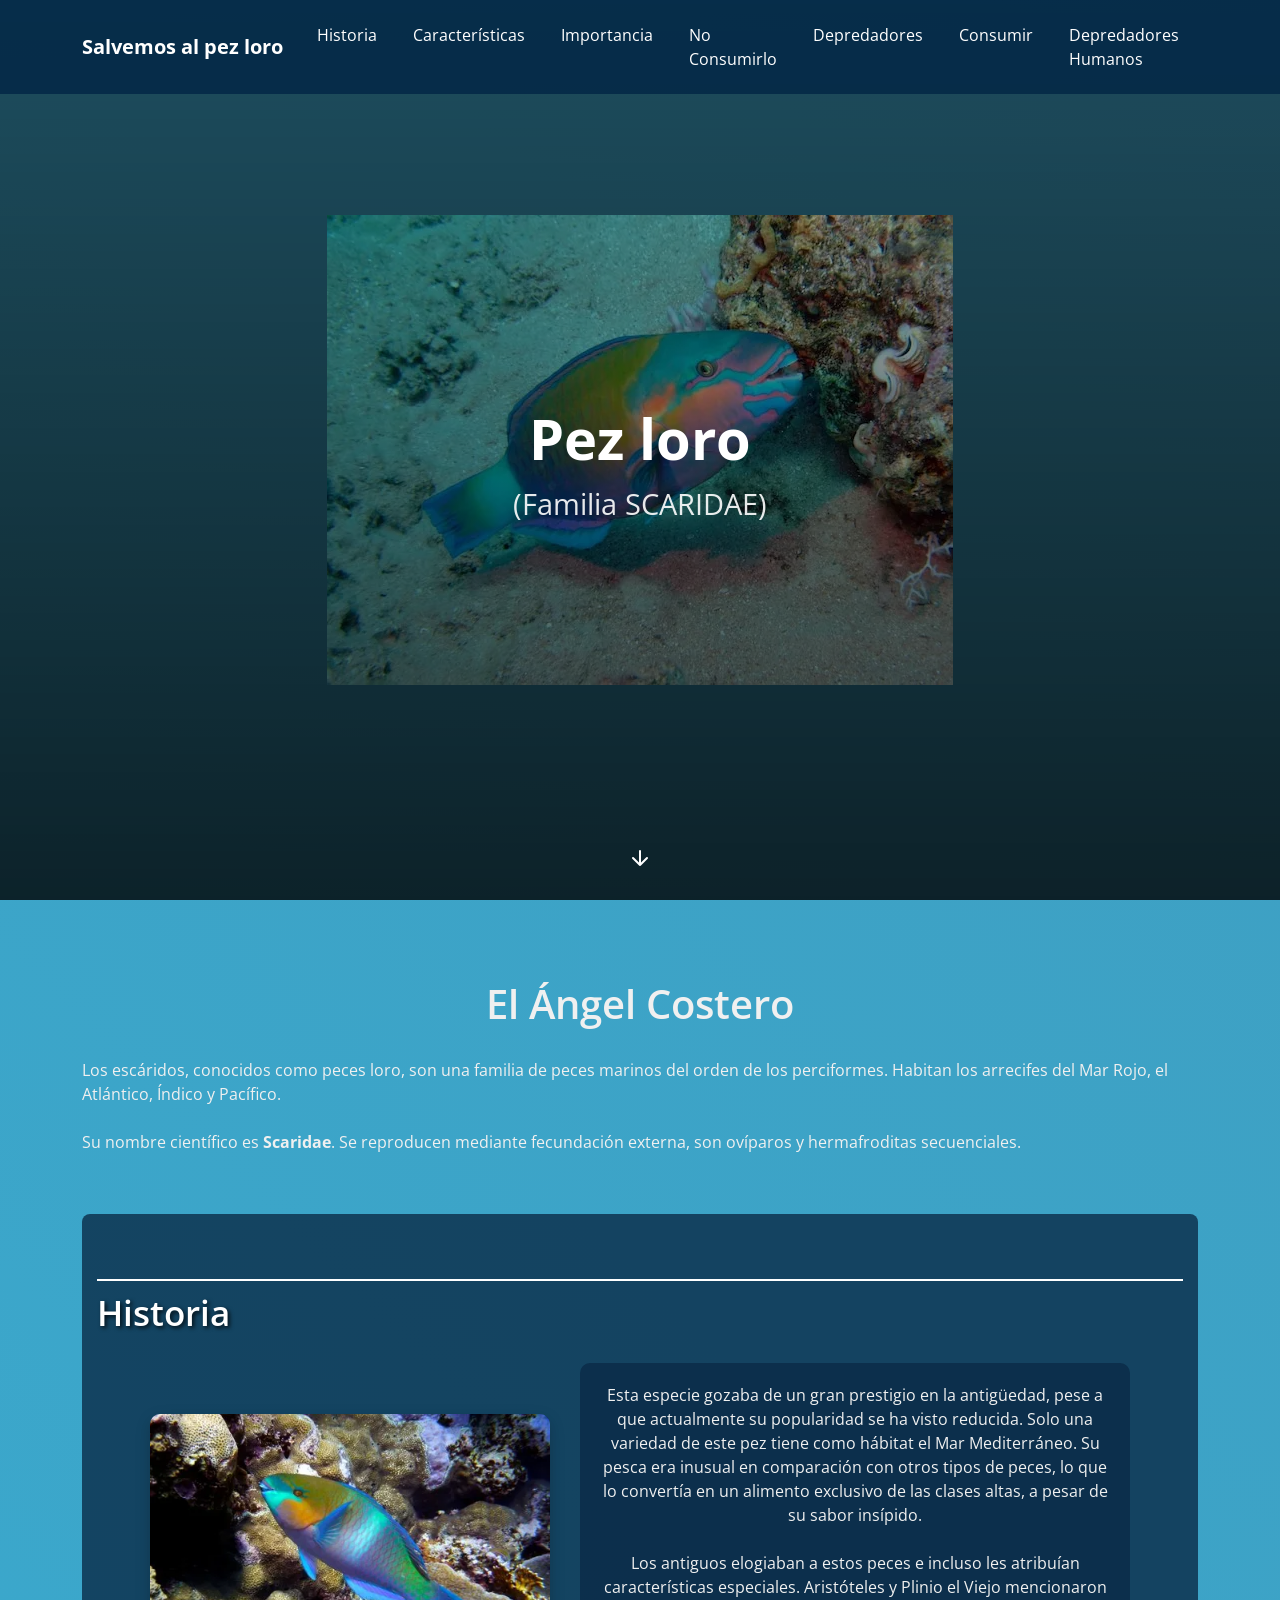
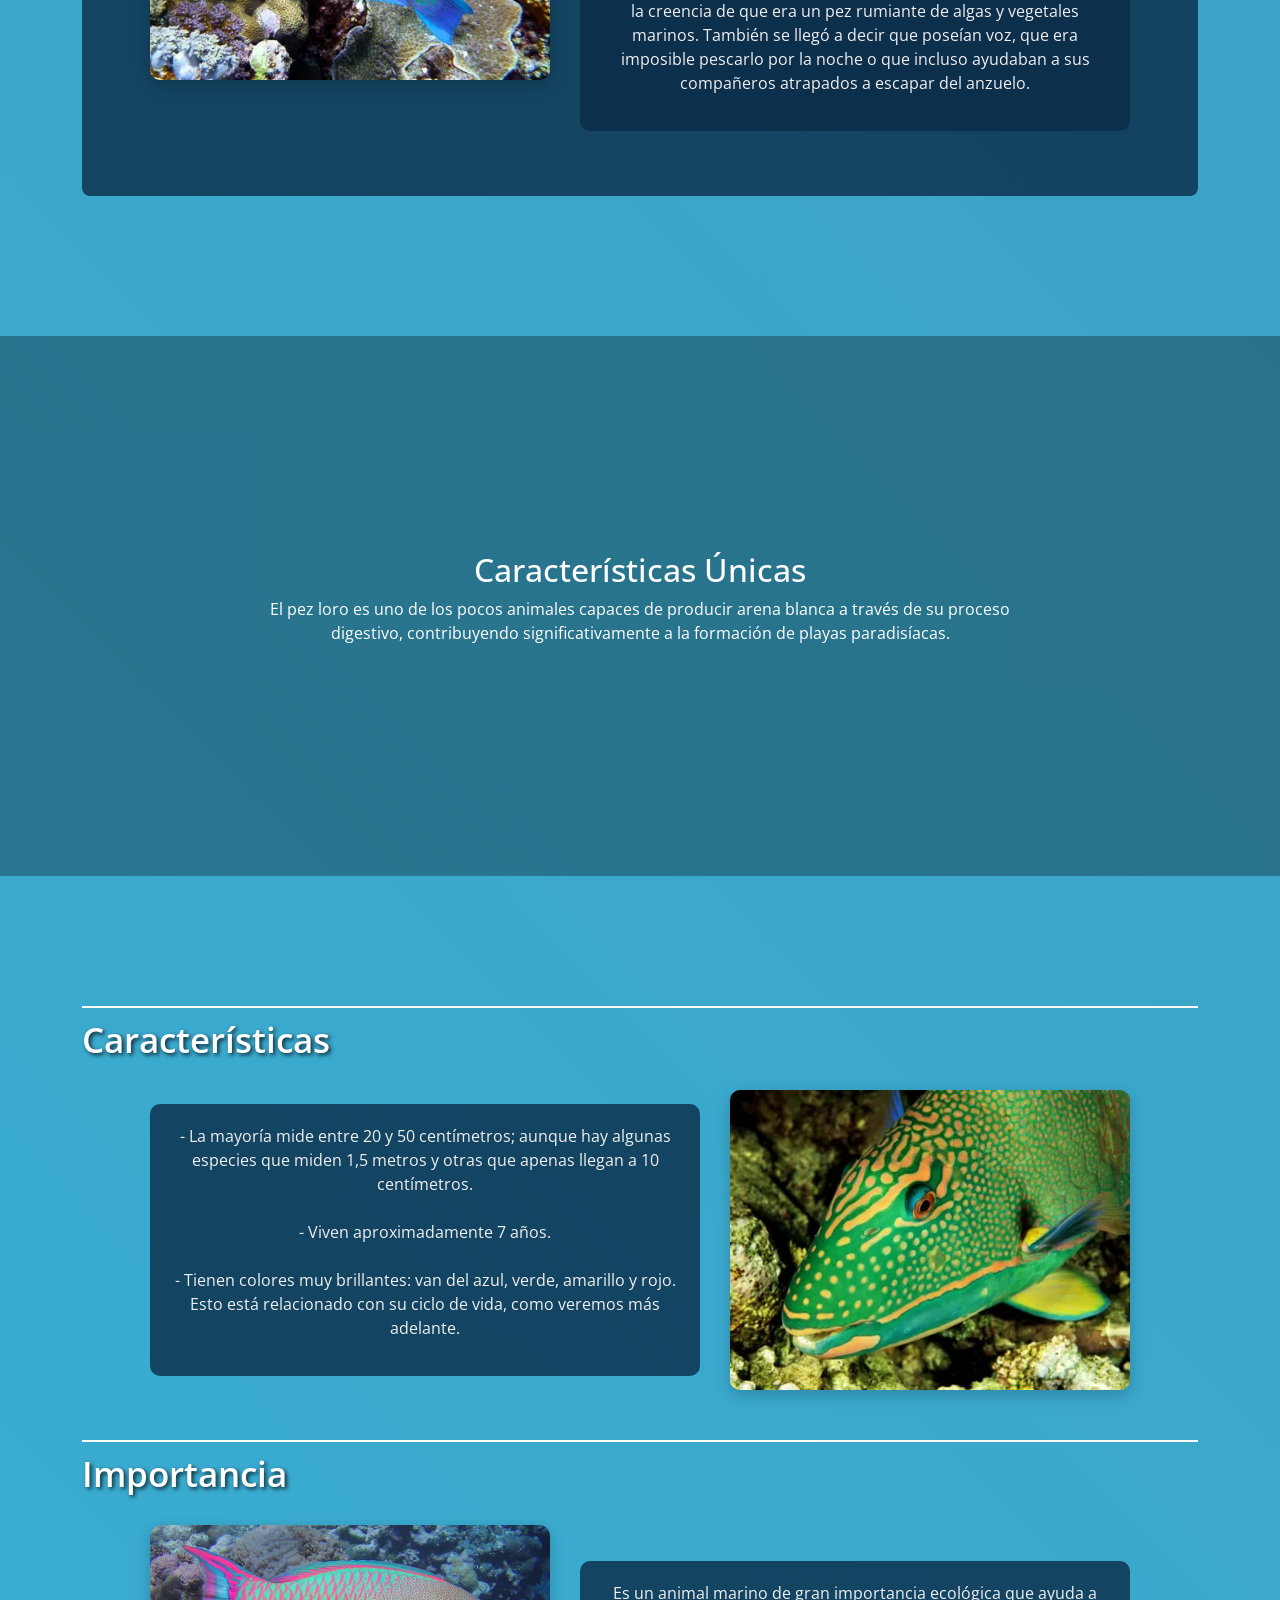
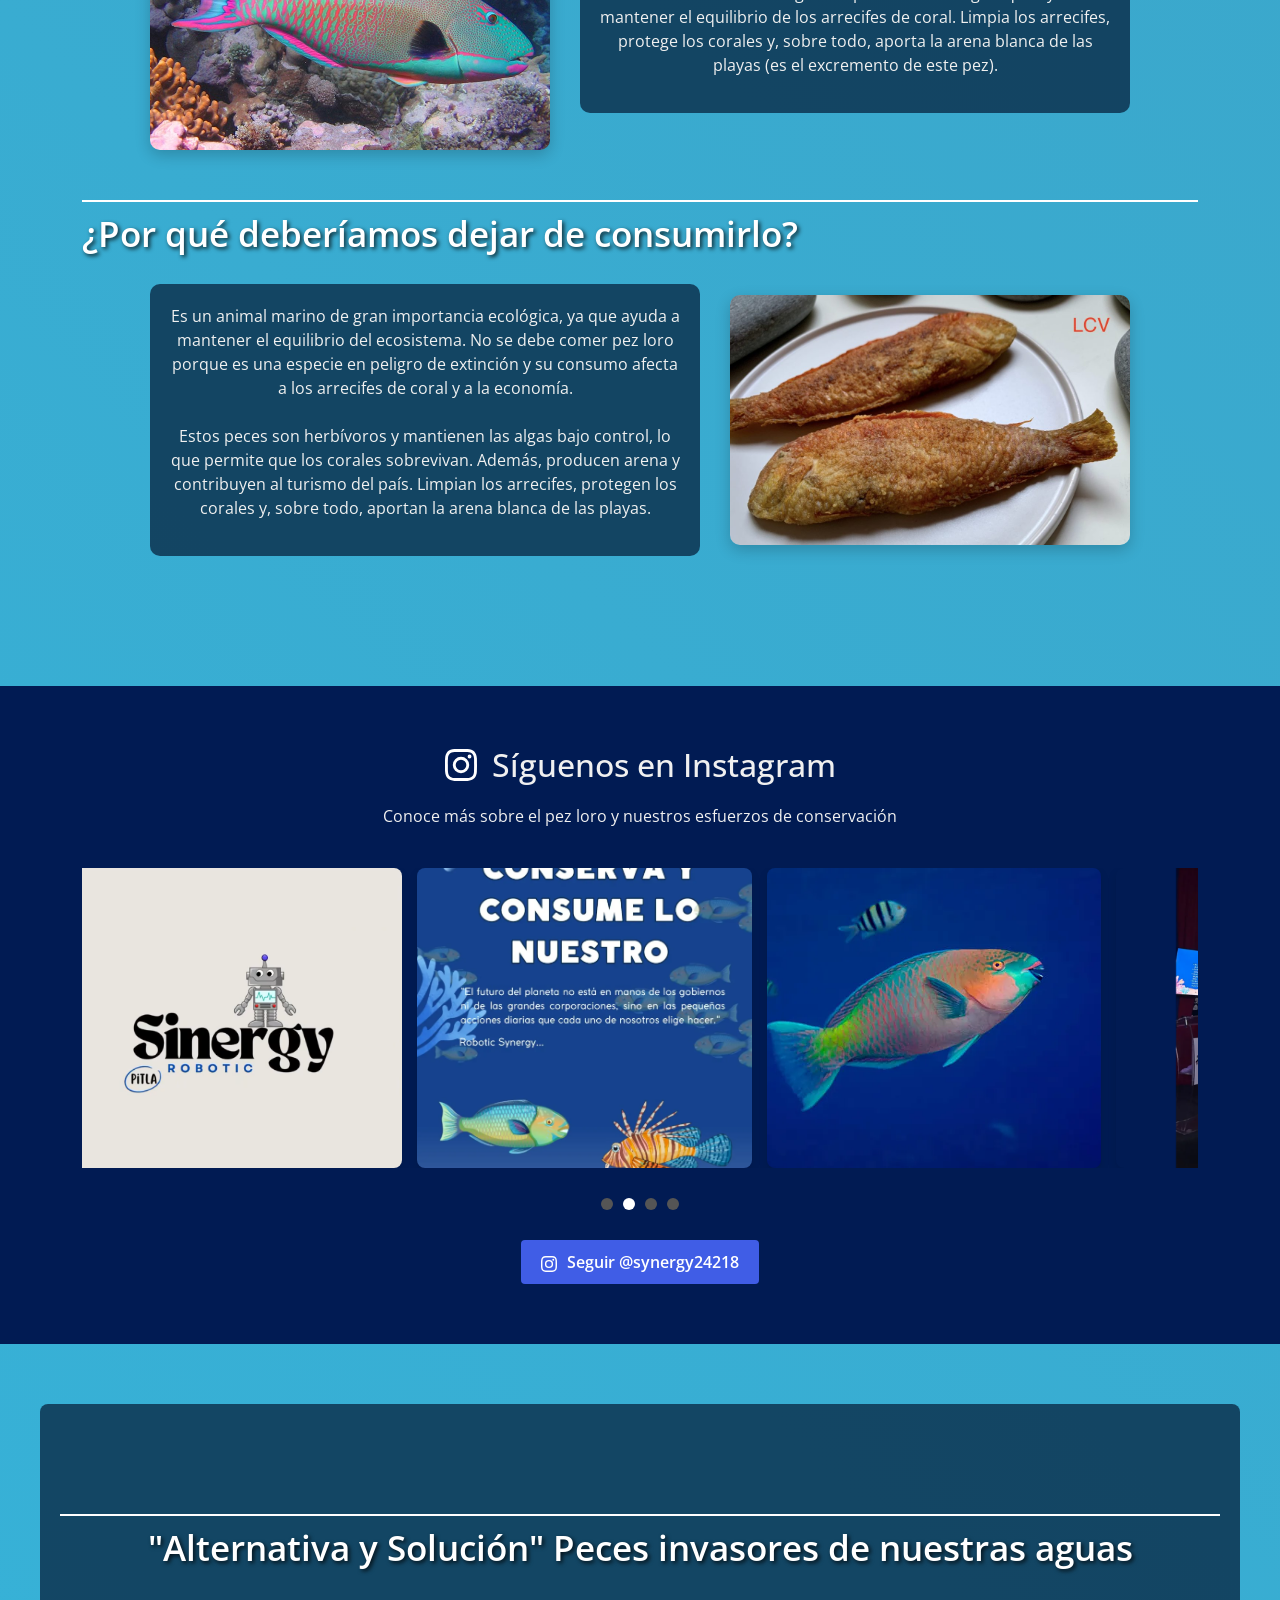
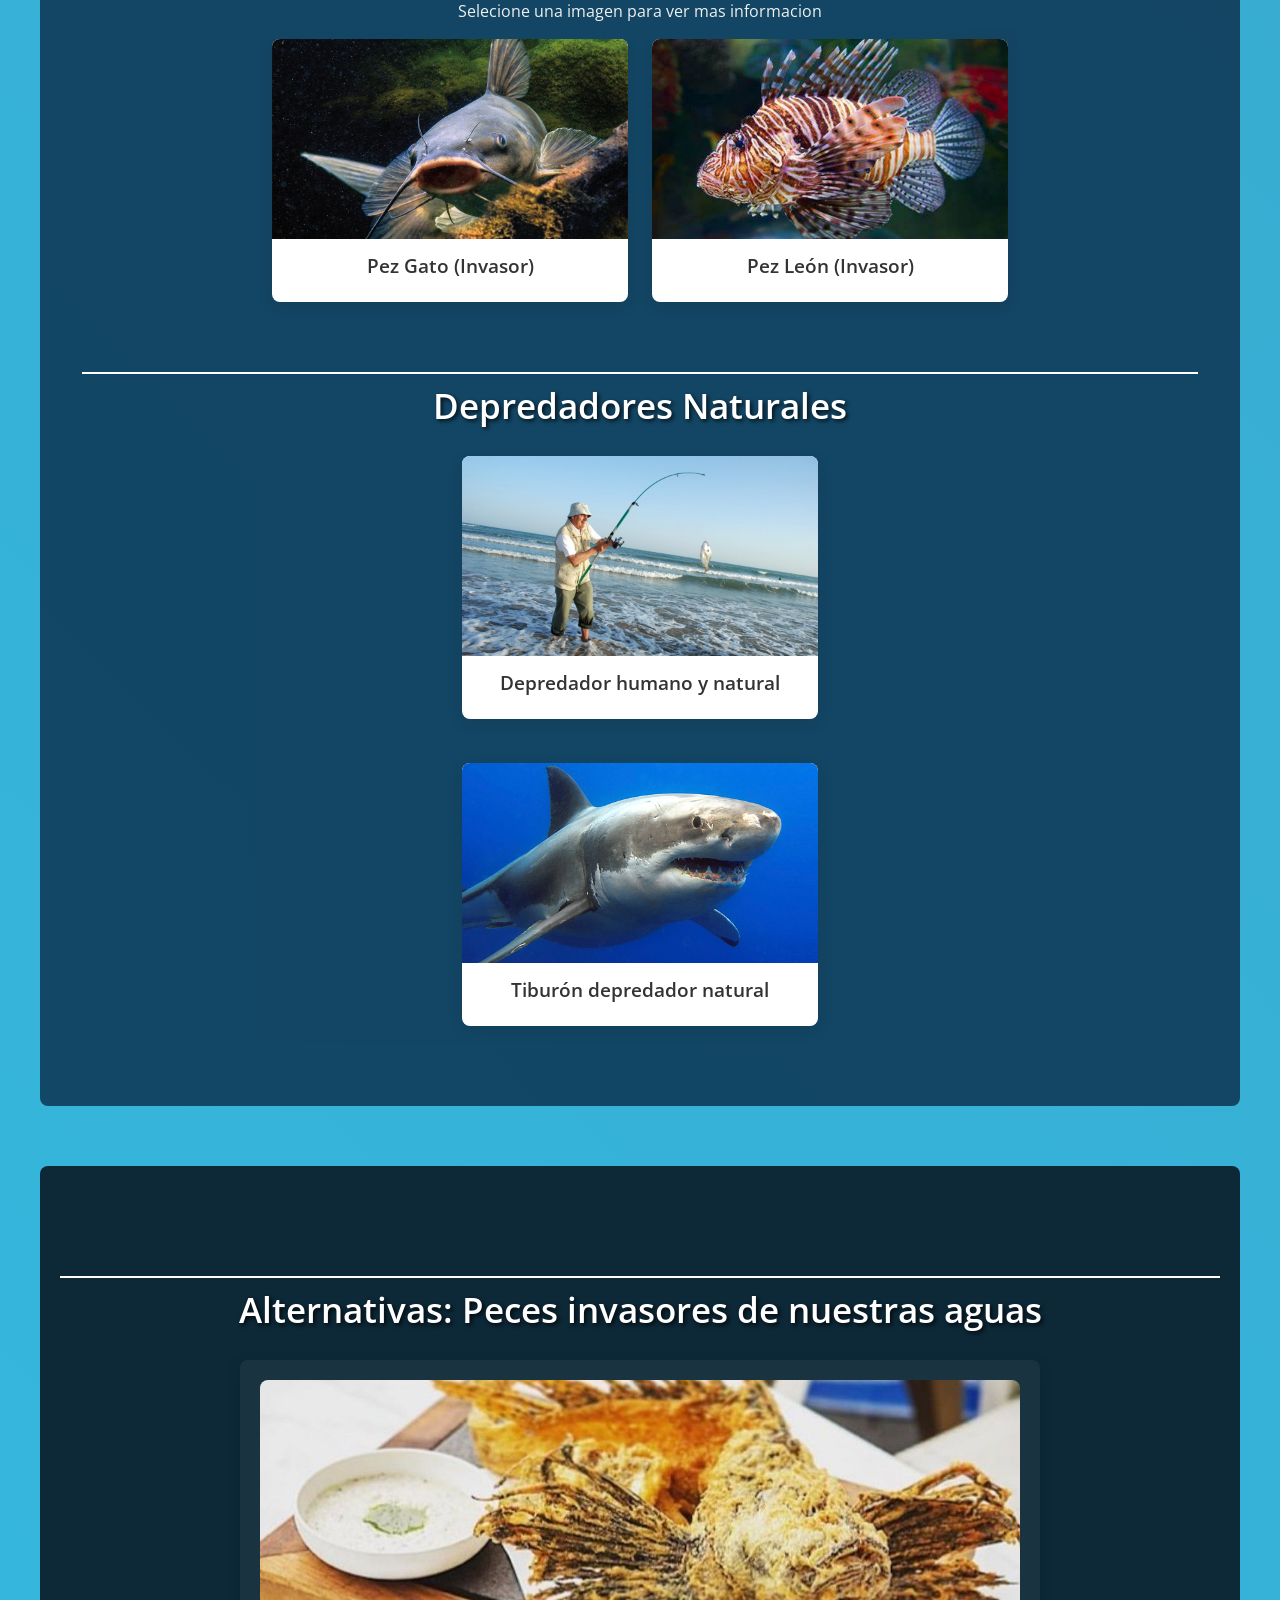
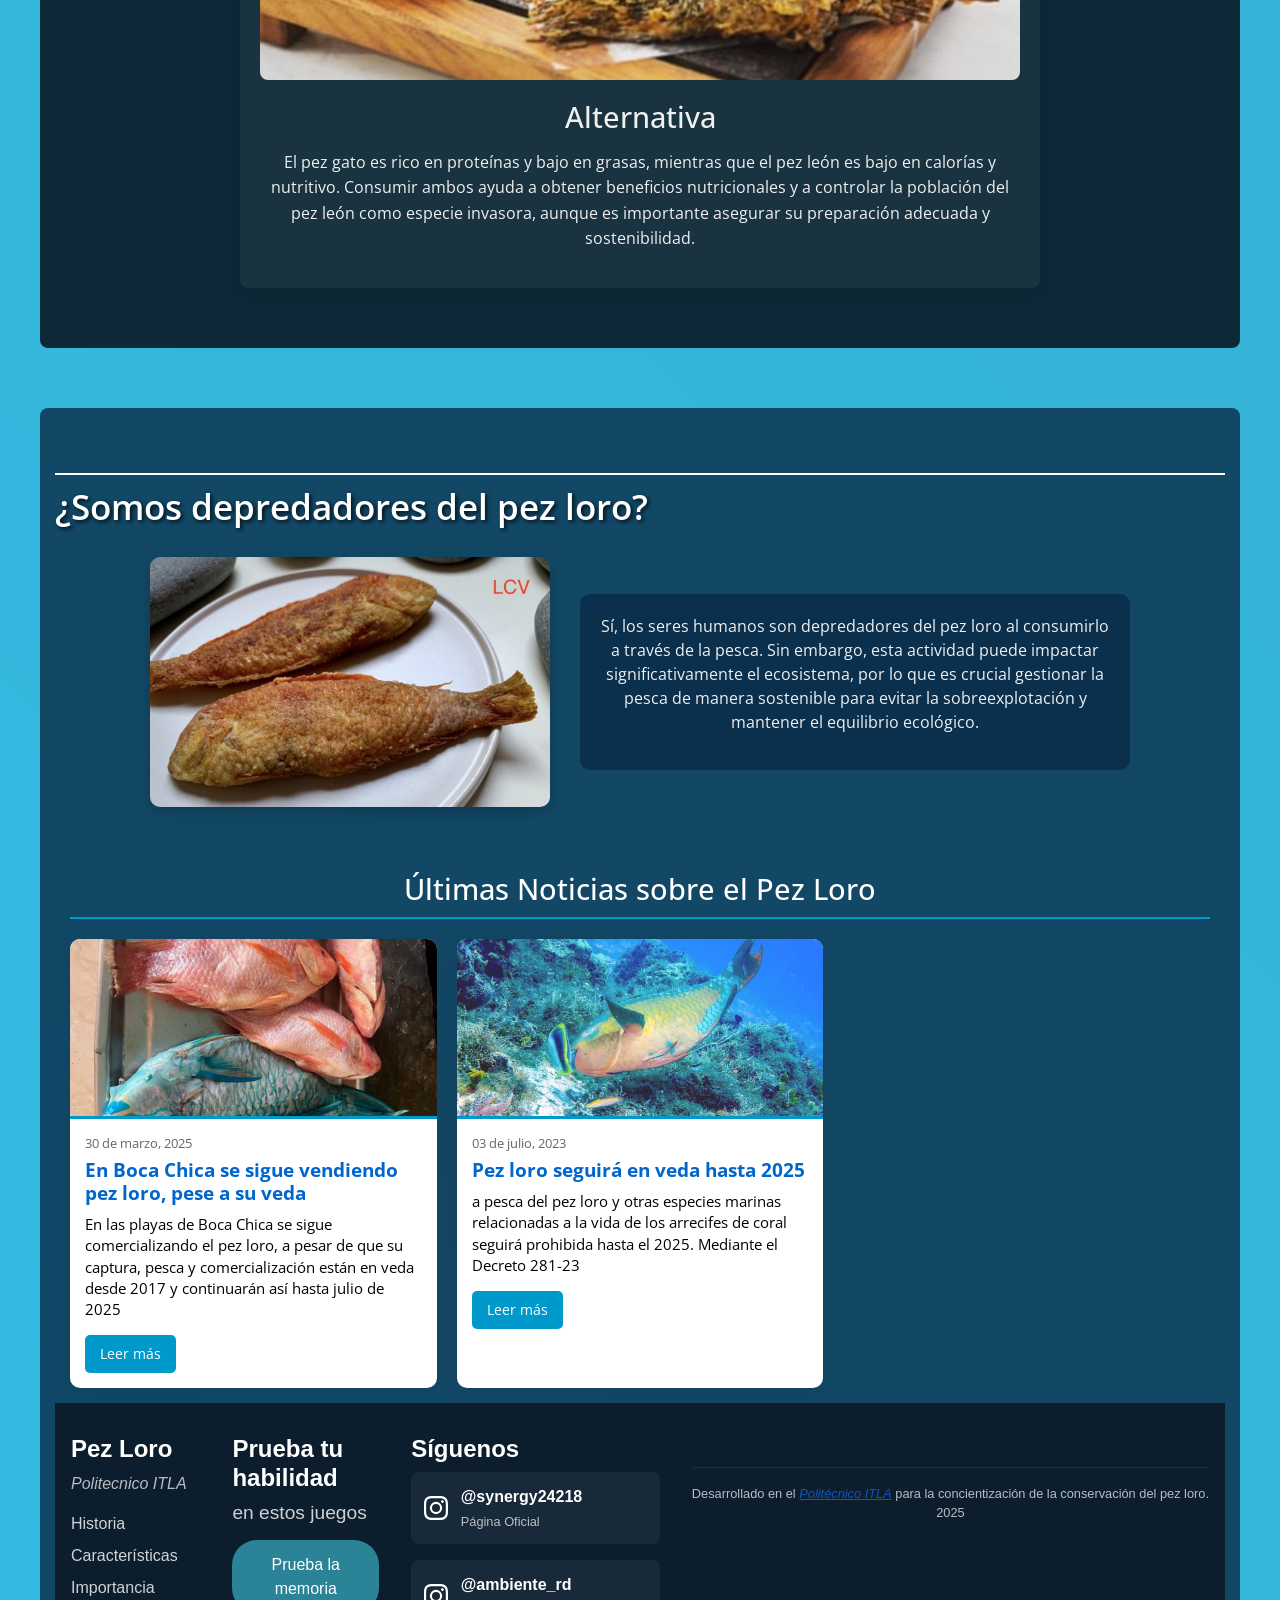
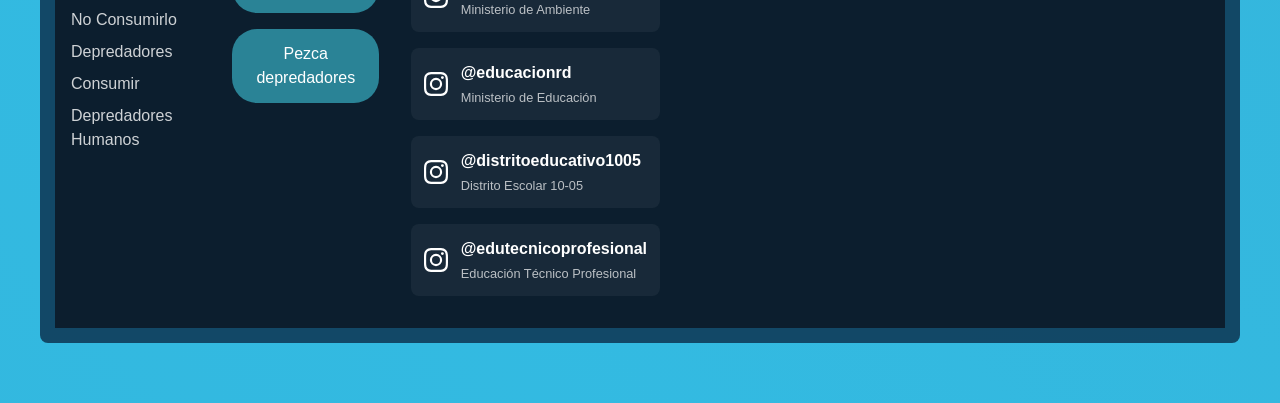
==== commit 8398ab80: "Update index.html distrito 10-5" ====
--- a/index.html
+++ b/index.html
@@ -522,7 +522,7 @@
               </div>
           
               <div class="social-account">
-                <a href="https://www.instagram.com/ambienterd/" target="_blank" class="social-link">
+                <a href="https://www.instagram.com/distrito_1005?utm_source=ig_web_button_share_sheet&igsh=ZDNlZDc0MzIxNw==" target="_blank" class="social-link">
                   <div class="social-icon">
                     <svg width="24" height="24" viewBox="0 0 24 24" fill="none" xmlns="http://www.w3.org/2000/svg">
                       <path d="M12 2.163c3.204 0 3.584.012 4.85.07 3.252.148 4.771 1.691 4.919 4.919.058 1.265.069 1.645.069 4.849 0 3.205-.012 3.584-.069 4.849-.149 3.225-1.664 4.771-4.919 4.919-1.266.058-1.644.07-4.85.07-3.204 0-3.584-.012-4.849-.07-3.26-.149-4.771-1.699-4.919-4.92-.058-1.265-.07-1.644-.07-4.849 0-3.204.013-3.583.07-4.849.149-3.227 1.664-4.771 4.919-4.919 1.266-.057 1.645-.069 4.849-.069zM12 0C8.741 0 8.333.014 7.053.072 2.695.272.273 2.69.073 7.052.014 8.333 0 8.741 0 12c0 3.259.014 3.668.072 4.948.2 4.358 2.618 6.78 6.98 6.98C8.333 23.986 8.741 24 12 24c3.259 0 3.668-.014 4.948-.072 4.354-.2 6.782-2.618 6.979-6.98.059-1.28.073-1.689.073-4.948 0-3.259-.014-3.667-.072-4.947-.196-4.354-2.617-6.78-6.979-6.98C15.668.014 15.259 0 12 0zm0 5.838a6.162 6.162 0 100 12.324 6.162 6.162 0 000-12.324zM12 16a4 4 0 110-8 4 4 0 010 8zm6.406-11.845a1.44 1.44 0 100 2.881 1.44 1.44 0 000-2.881z" fill="#ffffff"/>
--- a/CSS/style.css
+++ b/CSS/style.css
@@ -137,7 +137,7 @@
     align-items: center;
     justify-content: center;
     text-align: center;
-    background-image: url('/px-main/CSS/img/pezlorobonito2.webp');
+    background-image: url('img/pezlorobonito2.webp');
     background-size:auto;
     background-repeat: no-repeat;
     background-position: center;
@@ -212,7 +212,7 @@
 .parallax-section {
     position: relative;
     min-height: 60vh;
-    background-image: url('/px-main/CSS/img/pezLoro.webp');
+    background-image: url('img/pezLoro.webp');
     background-attachment: fixed; /* este es el efecto parallax */
     background-position: center;
     background-repeat: no-repeat;
